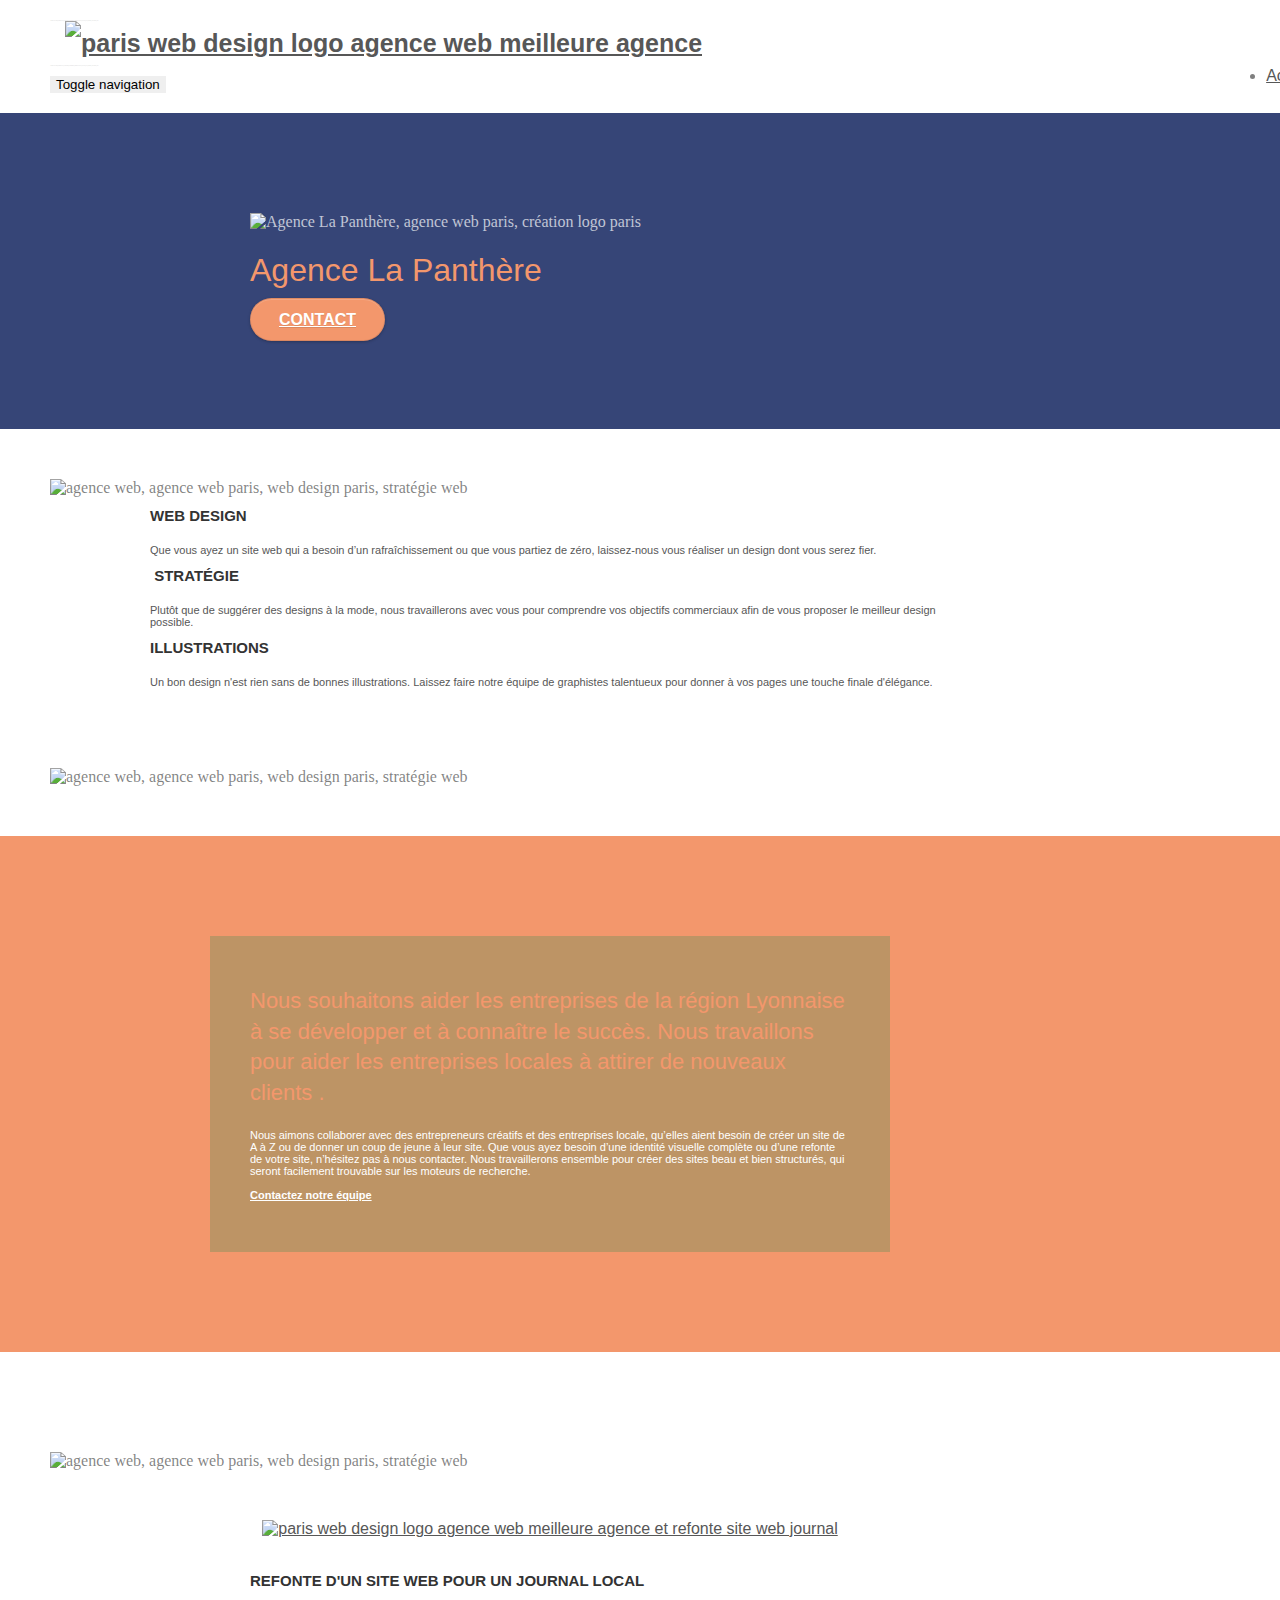
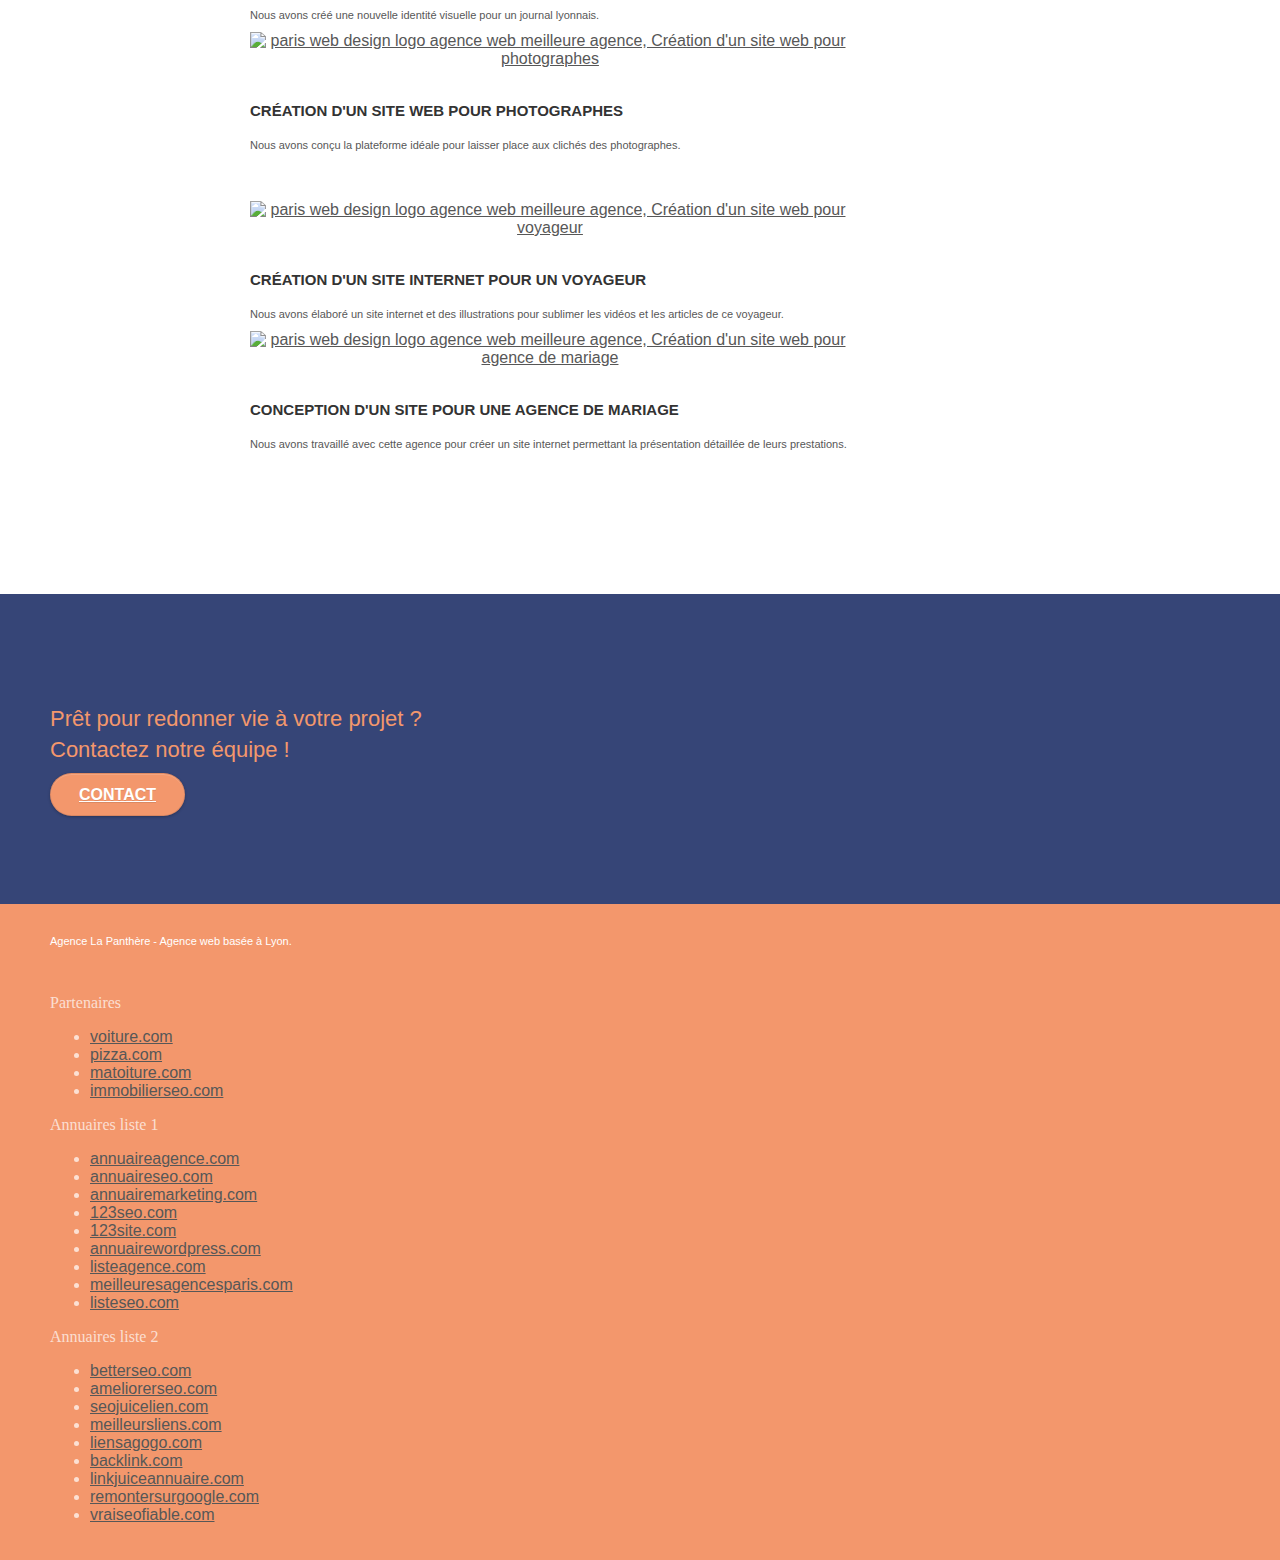
==== index.html @ 00908498 "Ajout fichier html et css" ====
<!doctype html>
<html lang="Default">
<head>
    <meta charset="utf-8">
    <meta name="keywords" content="seo, google, site web, site internet, agence design paris, agence design, agence design,agence design,agence design,agence design,agence design,agence design,agence design,agence design">
    <meta name="description" content="">
    <meta name="viewport" content="width=device-width, initial-scale=1.0, viewport-fit=cover">
    <link rel="shortcut icon" type="image/png" href="favicon.jpg">
    
	<link rel="stylesheet" type="text/css" href="./css/bootstrap.css">
	<link rel="stylesheet" type="text/css" href="style.css">
	<link rel="stylesheet" type="text/css" href="./css/font-awesome.css">
	<link rel="stylesheet" type="text/css" href="./css/et-line.css">
	
    
	<script src="./js/jquery-2.1.0.js"></script>
	<script src="./js/bootstrap.js"></script>
	<script src="./js/blocs.js"></script>
	<script src="./js/jquery.touchSwipe.js" defer></script>
	<script src="./js/gmaps.js"></script>

    <title>.</title>

    
<!-- Analytics -->
 
<!-- Analytics END -->
    
</head>
<body>
<!-- Principal conteneur -->
<div class="page-container">
    
<!-- bloc-0 -->
<div class="bloc bgc-white l-bloc " id="bloc-0">
	<div class="container bloc-sm">

		<nav class="navbar row">
			<div class="navbar-header">
				<div class="keywords" style="color:#cccccc;font-size:1px;">Agence web à paris, stratégie web, web design, illustrations, design de site web, site web, web, internet, site internet, site</div>
				<a class="navbar-brand" href="index.html"><img src="img/agence-la-panthere-monochrome.svg" alt="paris web design logo agence web meilleure agence" height="40" /></a>
				<div class="keywords" style="color:#cccccc;font-size:1px;">Agence web à paris, stratégie web, web design, illustrations, design de site web, site web, web, internet, site internet, site</div>
				<button id="nav-toggle" type="button" class="ui-navbar-toggle navbar-toggle" data-toggle="collapse" data-target=".navbar-1">
					<span class="sr-only">Toggle navigation</span><span class="icon-bar"></span><span class="icon-bar"></span><span class="icon-bar"></span>
				</button>
			</div>
			<div class="collapse navbar-collapse navbar-1 special-dropdown-nav">
				<ul class="site-navigation nav navbar-nav">
					<li>
						<a href="index.html">Accueil</a>
					</li>
					<li>
					</li>
					<li>
						<a href="page2.html">page2 &gt;</a>
					</li>
				</ul>
			</div>
		</nav>
	</div>
</div>
<!-- bloc-0 END -->

<!-- bloc-1-presentation -->
<div class="bloc bgc-dark-slate-blue bg-banniere d-bloc bg-t-edge bloc-bg-texture texture-paper b-parallax" id="bloc-1-hero">
	<div class="container bloc-lg">
		<div class="row tight-width-whitespace">
			<div class="col-sm-12">
				<img src="img/logo.png" class="center-block image-resize-mode" width="100" alt="Agence La Panthère, agence web paris, création logo paris" />
				<h1 class="text-center hero-bloc-text tc-white ">
					Agence La Panthère
				</h1>
				<div class="text-center">
					<a href="page2.html" class="btn btn-lg btn-clean btn-rd cta-hero btn-atomic-tangerine" id="cta-hero">Contact</a>
				</div>
			</div>
		</div>
	</div>
</div>
<!-- bloc-1-presentation END -->

<!-- bloc-2-services -->
<div class="bloc bgc-white l-bloc" id="bloc-2-services">
	<div class="container bloc-md">
		<div class="row">
			<div class="col-sm-12 text-center">
				<img alt="agence web, agence web paris, web design paris, stratégie web" src="img/title.png" />
			</div>
		</div>
		<div class="row voffset-lg med-width-whitespace">
			<div class="col-sm-4">
				<div class="text-center">
					<span class="et-icon-browser sm-shadow icon-dark-slate-blue icons icon-lg"></span>
				</div>
				<h3 class="mg-md text-center">
					Web design
				</h3>
				<p class="text-center ">
					Que vous ayez un site web qui a besoin d&rsquo;un rafraîchissement ou que vous partiez de zéro, laissez-nous vous réaliser un design dont vous serez fier.
				</p>
			</div>
			<div class="col-sm-4">
				<div class="text-center">
					<span class="et-icon-presentation sm-shadow icon-dark-slate-blue icons icon-lg"></span>
				</div>
				<h3 class="mg-md text-center">
					&nbsp;Stratégie
				</h3>
				<p class="text-center ">
					Plutôt que de suggérer des designs à la mode, nous travaillerons avec vous pour comprendre vos objectifs commerciaux afin de vous proposer le meilleur design possible.<br>
				</p>
			</div>
			<div class="col-sm-4">
				<div class="text-center">
					<span class="et-icon-edit sm-shadow icon-dark-slate-blue icons icon-lg"></span>
				</div>
				<h3 class="mg-md text-center">
					Illustrations
				</h3>
				<p class="text-center ">
					Un bon design n'est rien sans de bonnes illustrations. Laissez faire notre équipe de graphistes talentueux pour donner à vos pages une touche finale d'élégance.
				</p>
			</div>
		</div>
		<div class="row voffset-lg voffset">
			<div class="col-xs-12 col-md-8 col-md-offset-2 text-center">
				<img alt="agence web, agence web paris, web design paris, stratégie web" src="img/citation.png" />

			</div>
		</div>
	</div>
</div>
<!-- bloc-2-services END -->

<!-- bloc-3-what-i-do -->
<div class="bloc tc-white bgc-atomic-tangerine bg-presentation d-bloc bloc-bg-texture texture-paper b-parallax" id="bloc-3-what-i-do">
	<div class="container bloc-lg">
		<div class="row tight-width-whitespace black-background">
			<div class="col-sm-12">
				<h2 class="mg-md text-center tc-white">
					Nous souhaitons aider les entreprises de la région Lyonnaise à se développer et à connaître le succès. Nous travaillons pour aider les entreprises locales à attirer de nouveaux clients .<br>
				</h2>
				<p class="text-center white">
					Nous aimons collaborer avec des entrepreneurs créatifs et des entreprises locale, qu’elles aient besoin de créer un site de A à Z ou de donner un coup de jeune à leur site. Que vous ayez besoin d’une identité visuelle complète ou d’une refonte de votre site, n’hésitez pas à nous contacter. Nous travaillerons ensemble pour créer des sites beau et bien structurés, qui seront facilement trouvable sur les moteurs de recherche. <br><br><a class="ltc-white bold-link" href="page2.html">Contactez notre équipe</a><br>
				</p>
			</div>
		</div>
	</div>
</div>
<!-- bloc-3-what-i-do END -->

<!-- bloc-4-portfolio -->
<div class="bloc bgc-white bg-lines-h2-bg bg-repeat l-bloc" id="bloc-4-portfolio">
	<div class="container bloc-lg">
		<div class="row">
			<div class="col-sm-12 text-center">
				<img alt="agence web, agence web paris, web design paris, stratégie web" src="img/title2.png" />
			</div>
		</div>
		<div class="row tight-width-whitespace portfolio-row">
			<div class="col-sm-6">
				<a href="#" data-lightbox="img/1.jpg" data-gallery-id="gallery-1" data-caption="Refonte d'un site web pour un journal local" data-frame="snapshot-lb"><img src="img/1.jpg" alt="paris web design logo agence web meilleure agence et refonte site web journal" class="img-responsive portfolio-thumb" /></a>
				<h3 class="mg-md text-center">
					Refonte d'un site web pour un journal local
				</h3>
				<p class="text-center">
					Nous avons créé une nouvelle identité visuelle pour un journal lyonnais.
				</p>
			</div>
			<div class="col-sm-6">
				<a href="#" data-lightbox="img/2.jpg" data-gallery-id="gallery-1" data-caption="Création d'un site web pour photographes" data-frame="snapshot-lb"><img src="img/2.jpg" class="img-responsive portfolio-thumb" alt="paris web design logo agence web meilleure agence, Création d'un site web pour photographes" /></a>
				<h3 class="mg-md text-center">
					Création d'un site web pour photographes
				</h3>
				<p class="text-center">
					Nous avons conçu la plateforme idéale pour laisser place aux clichés des photographes.
				</p>
			</div>
		</div>
		<div class="row tight-width-whitespace portfolio-row">
			<div class="col-sm-6">
				<a href="#" data-lightbox="img/3.bmp" data-gallery-id="gallery-1" data-caption="Création d'un site internet pour un voyageur" data-frame="snapshot-lb"><img src="img/3.bmp" class="img-responsive portfolio-thumb" alt="paris web design logo agence web meilleure agence, Création d'un site web pour voyageur"/></a>
				<h3 class="mg-md text-center">
					Création d'un site internet pour un voyageur
				</h3>
				<p class="text-center">
					Nous avons élaboré un site internet et des illustrations pour sublimer les vidéos et les articles de ce voyageur.
				</p>
			</div>
			<div class="col-sm-6">
				<a href="#" data-lightbox="img/4.bmp" data-gallery-id="gallery-1" data-caption="Conception d'un site pour une agence de mariage" data-frame="snapshot-lb"><img src="img/4.bmp" class="img-responsive portfolio-thumb" alt="paris web design logo agence web meilleure agence, Création d'un site web pour agence de mariage" /></a>
				<h3 class="mg-md text-center">
					Conception d'un site pour une agence de mariage
				</h3>
				<p class="text-center">
					Nous avons travaillé avec cette agence pour créer un site internet permettant la présentation détaillée de leurs prestations.
				</p>
			</div>
		</div>
	</div>
</div>
<!-- bloc-4-portfolio END -->

<!-- bloc-5-cta -->
<div class="bloc bgc-dark-slate-blue bg-banniere d-bloc bloc-bg-texture texture-paper" id="bloc-5-cta">
	<div class="container bloc-lg">
		<div class="row">
			<h2 class="mg-md text-center tc-white">
				Prêt pour redonner vie à votre projet ?<br>Contactez notre équipe !
			</h2>
			<div class="col-sm-12 text-center">
				<a href="page2.html" class="btn btn-atomic-tangerine btn-clean btn-rd btn-lg cta-hero">Contact</a>
			</div>
		</div>
	</div>
</div>
<!-- bloc-5-cta END -->

<!-- Footer - bloc-8 -->
<div class="bloc bgc-atomic-tangerine d-bloc" id="bloc-8">
	<div class="container bloc-sm">
		<div class="row">
			<div class="col-sm-12">
				<p class="text-center white">
					Agence La Panthère - Agence web basée à Lyon.<br>
				</p>
				<div class="row row-no-gutters social">
					<div class="col-sm-3">
						<div class="text-center">
							<a class="social" href="index.html"><span class="fa fa-twitter icon-md"></span></a>
						</div>
					</div>
					<div class="col-sm-3">
						<div class="text-center">
							<a class="social" href="index.html"><span class="fa fa-facebook icon-md"></span></a>
						</div>
					</div>
					<div class="col-sm-3">
						<div class="text-center">
							<a class="social" href="index.html"><span class="fa fa-dribbble icon-md"></span></a>
						</div>
					</div>
					<div class="col-sm-3">
						<div class="text-center">
							<a class="social" href="index.html"><span class="fa fa-instagram icon-md"></span></a>
						</div>
					</div>
					<div class="keywords" style="color:#F3976C;">Agence web à paris, stratégie web, web design, illustrations, design de site web, site web, web, internet, site internet, site</div>
				</div>
				<div class="row">
					<div class="col-sm-4">
						Partenaires
							<ul>
								<li><a href="voiture.com">voiture.com</a></li>
								<li><a href="pizza.com">pizza.com</a></li>
								<li><a href="matoiture.com">matoiture.com</a></li>
								<li><a href="immobilierseo.com">immobilierseo.com</a></li>
							</ul>		
					</div>
					<div class="col-sm-4">
						Annuaires liste 1
						<ul>
							<li><a href="annuaireagence.com">annuaireagence.com</a></li>
							<li><a href="annuaireseo.com">annuaireseo.com</a></li>
							<li><a href="annuairemarketing.com">annuairemarketing.com</a></li>
							<li><a href="123seoture.com">123seo.com</a></li>
							<li><a href="123site.com">123site.com</a></li>
							<li><a href="annuairewordpress.com">annuairewordpress.com</a></li>
							<li><a href="listeagence.com">listeagence.com</a></li>
							<li><a href="meilleuresagencesparis.com">meilleuresagencesparis.com</a></li>
							<li><a href="listeseo.com">listeseo.com</a></li>
						</ul>
					</div>
					<div class="col-sm-4">
						Annuaires liste 2
						<ul>
							<li><a href="betterseo.com">betterseo.com</a></li>
							<li><a href="ameliorerseo.com">ameliorerseo.com</a></li>
							<li><a href="seojuicelien.com">seojuicelien.com</a></li>
							<li><a href="meilleursliens.com">meilleursliens.com</a></li>
							<li><a href="liensagogo.com">liensagogo.com</a></li>
							<li><a href="backlink.com">backlink.com</a></li>
							<li><a href="linkjuiceannuaire.com">linkjuiceannuaire.com</a></li>
							<li><a href="remontersurgoogle.com">remontersurgoogle.com</a></li>
							<li><a href="vraiseofiable.com">vraiseofiable.com</a></li>
						</ul>
					</div>
				</div>
			</div>
		</div>
	</div>
</div>
<!-- Footer - bloc-8 END -->

</div>
<!-- Principal conteneur END -->
    

</body>
</html>
---- style.css ----
body {
    margin: 0;
    padding: 0;
    background: #FFF;
    overflow-x: hidden;
    -webkit-font-smoothing: antialiased;
    -moz-osx-font-smoothing: grayscale;
}

a,
button {
    transition: all .3s ease-in-out;
    outline: none!important;
}

a:hover {
    text-decoration: none;
    cursor: pointer;
}

#page-loading-blocs-notifaction {
    position: fixed;
    top: 0;
    bottom: 0;
    width: 100%;
    z-index: 100000;
    background: #FFFFFF url("img/pageload-spinner.gif") no-repeat center center;
}

.bloc {
    width: 100%;
    clear: both;
    background: 50% 50% no-repeat;
    padding: 0 50px;
    -webkit-background-size: cover;
    -moz-background-size: cover;
    -o-background-size: cover;
    background-size: cover;
    position: relative;
}

.bloc .container {
    padding-left: 0;
    padding-right: 0;
}

.bloc-lg {
    padding: 100px 50px;
}

.bloc-md {
    padding: 50px;
}

.bloc-sm {
    padding: 20px 50px;
}

.bg-center,
.bg-l-edge,
.bg-r-edge,
.bg-t-edge,
.bg-b-edge,
.bg-tl-edge,
.bg-bl-edge,
.bg-tr-edge,
.bg-br-edge,
.bg-repeat {
    -webkit-background-size: auto!important;
    -moz-background-size: auto!important;
    -o-background-size: auto!important;
    background-size: auto!important;
}

.bg-repeat {
    background: repeat;
}

.bg-t-edge {
    background: top no-repeat;
}

.bloc-bg-texture::before {
    content: "";
    background-size: 2px 2px;
    position: absolute;
    top: 0;
    bottom: 0;
    left: 0;
    right: 0;
}

.texture-paper::before {
    background: url("img/texture-paper.png");
    background-size: 280px 280px;
}

.b-parallax {
    background-attachment: fixed;
}

.d-bloc {
    color: rgba(255, 255, 255, .7);
}

.d-bloc button:hover {
    color: rgba(255, 255, 255, .9);
}

.d-bloc .icon-round,
.d-bloc .icon-square,
.d-bloc .icon-rounded,
.d-bloc .icon-semi-rounded-a,
.d-bloc .icon-semi-rounded-b {
    border-color: rgba(255, 255, 255, .9);
}

.d-bloc .divider-h span {
    border-color: rgba(255, 255, 255, .2);
}

.d-bloc .a-btn,
.d-bloc .navbar a,
.d-bloc .navbar-brand,
.d-bloc a .icon-sm,
.d-bloc a .icon-md,
.d-bloc a .icon-lg,
.d-bloc a .icon-xl,
.d-bloc h1 a,
.d-bloc h2 a,
.d-bloc h3 a,
.d-bloc h4 a,
.d-bloc h5 a,
.d-bloc h6 a,
.d-bloc p a {
    color: rgba(255, 255, 255, .6);
}

.d-bloc .a-btn:hover,
.d-bloc .navbar a:hover,
.d-bloc .navbar-brand:hover,
.d-bloc a:hover .icon-sm,
.d-bloc a:hover .icon-md,
.d-bloc a:hover .icon-lg,
.d-bloc a:hover .icon-xl,
.d-bloc h1 a:hover,
.d-bloc h2 a:hover,
.d-bloc h3 a:hover,
.d-bloc h4 a:hover,
.d-bloc h5 a:hover,
.d-bloc h6 a:hover,
.d-bloc p a:hover {
    color: rgba(255, 255, 255, 1);
}

.d-bloc .navbar-toggle .icon-bar {
    background: rgba(255, 255, 255, 1);
}

.d-bloc .btn-wire,
.d-bloc .btn-wire:hover {
    color: rgba(255, 255, 255, 1);
    border-color: rgba(255, 255, 255, 1);
}

.d-bloc .panel {
    color: rgba(0, 0, 0, .5);
}

.d-bloc .panel button:hover {
    color: rgba(0, 0, 0, .7);
}

.d-bloc .panel icon {
    border-color: rgba(0, 0, 0, .7);
}

.d-bloc .panel .divider-h span {
    border-color: rgba(0, 0, 0, .1);
}

.d-bloc .panel .a-btn {
    color: rgba(0, 0, 0, .6);
}

.d-bloc .panel .a-btn:hover {
    color: rgba(0, 0, 0, 1);
}

.d-bloc .panel .btn-wire,
.d-bloc .panel .btn-wire:hover {
    color: rgba(0, 0, 0, .7);
    border-color: rgba(0, 0, 0, .3);
}

.d-bloc .panel,
.l-bloc {
    color: rgba(0, 0, 0, .5);
}

.d-bloc .panel button:hover,
.l-bloc button:hover {
    color: rgba(0, 0, 0, .7);
}

.l-bloc .icon-round,
.l-bloc .icon-square,
.l-bloc .icon-rounded,
.l-bloc .icon-semi-rounded-a,
.l-bloc .icon-semi-rounded-b {
    border-color: rgba(0, 0, 0, .7);
}

.d-bloc .panel .divider-h span,
.l-bloc .divider-h span {
    border-color: rgba(0, 0, 0, .1);
}

.d-bloc .panel .a-btn,
.l-bloc .a-btn,
.l-bloc .navbar a,
.l-bloc .navbar-brand,
.l-bloc a .icon-sm,
.l-bloc a .icon-md,
.l-bloc a .icon-lg,
.l-bloc a .icon-xl,
.l-bloc h1 a,
.l-bloc h2 a,
.l-bloc h3 a,
.l-bloc h4 a,
.l-bloc h5 a,
.l-bloc h6 a,
.l-bloc p a {
    color: rgba(0, 0, 0, .6);
}

.d-bloc .panel .a-btn:hover,
.l-bloc .a-btn:hover,
.l-bloc .navbar a:hover,
.l-bloc .navbar-brand:hover,
.l-bloc a:hover .icon-sm,
.l-bloc a:hover .icon-md,
.l-bloc a:hover .icon-lg,
.l-bloc a:hover .icon-xl,
.l-bloc h1 a:hover,
.l-bloc h2 a:hover,
.l-bloc h3 a:hover,
.l-bloc h4 a:hover,
.l-bloc h5 a:hover,
.l-bloc h6 a:hover,
.l-bloc p a:hover {
    color: rgba(0, 0, 0, 1);
}

.l-bloc .navbar-toggle .icon-bar {
    color: rgba(0, 0, 0, .6);
}

.d-bloc .panel .btn-wire,
.d-bloc .panel .btn-wire:hover,
.l-bloc .btn-wire,
.l-bloc .btn-wire:hover {
    color: rgba(0, 0, 0, .7);
    border-color: rgba(0, 0, 0, .3);
}

.voffset {
    margin-top: 30px;
}

.voffset-lg {
    margin-top: 80px;
}

.row-no-gutters {
    margin-right: 0;
    margin-left: 0;
}

.row.row-no-gutters > [class^="col-"],
.row.row-no-gutters > [class*=" col-"] {
    padding-right: 0;
    padding-left: 0;
}

#bloc-1-hero h1 {
    font-size: 32px;
}

.navbar {
    margin-bottom: 0;
    z-index: 1;
}

.navbar-brand {
    height: auto;
    padding: 3px 15px;
    font-size: 25px;
    font-weight: normal;
    font-weight: 600;
    line-height: 44px;
}

.navbar-brand img {
    max-height: 200px;
    margin: 0 5px 0 0;
    display: inline;
}

.navbar-brand img[src$=svg] {
    min-width: 100px;
}

.nav-center .navbar-brand img {
    margin: 0;
}

.navbar .nav {
    padding-top: 2px;
    margin-right: -16px;
    float: right;
    z-index: 1;
}

.nav > li {
    float: left;
    margin-top: 4px;
    font-size: 16px;
}

.navbar-nav .open .dropdown-menu > li > a {
    text-align: inherit;
}

.nav > li a:hover,
.nav > li a:focus {
    background: transparent;
}

.navbar-toggle {
    margin: 10px 10px 0 0;
    border: 0px;
}

.navbar-toggle:hover {
    background: transparent!important;
}

.navbar-toggle .icon-bar {
    background-color: rgba(0, 0, 0, .5);
    width: 26px;
}

.nav-invert .navbar .nav {
    float: left;
}

.nav-invert .navbar-header,
.nav-invert .navbar-brand {
    float: right;
    position: relative;
    z-index: 2;
}

@media (min-width: 768px) {
    .site-navigation {
        position: absolute;
        top: 50%;
        right: 20px;
        transform: translate(0, -50%);
        -webkit-transform: translateY(-50%);
    }
    .nav > li .dropdown-menu a,
    .nav > li .dropdown-menu a:hover {
        color: #484848;
    }
    .nav-invert .site-navigation {
        left: 0;
        right: 0;
    }
    .nav-center {
        text-align: center;
    }
    .nav-center .navbar-header {
        width: 100%;
    }
    .nav-center .navbar-header,
    .nav-center .navbar-brand,
    .nav-center .nav > li {
        float: none;
        display: inline-block;
    }
    .nav-center .site-navigation {
        position: relative;
        width: 100%;
        right: 0;
        margin-right: 0px;
        margin-top: 20px;
    }
    .nav-center.mini-nav .navbar-toggle {
        float: none;
        margin: 10px auto 0;
    }
}

.nav > li > .dropdown a {
    background: none!important;
    display: block;
    padding: 14px 15px;
}

nav .caret {
    margin: 0 5px;
}

.dropdown-menu .dropdown-menu {
    top: -8px;
    left: 100%;
}

.dropdown-menu .dropmenu-flow-right {
    top: 100%;
    left: 0;
    margin-left: -1px;
    border-top-left-radius: 0;
    border-top-right-radius: 0;
}

.dropdown-menu .dropdown span {
    border: 4px solid black;
    border-top-color: transparent;
    border-right-color: transparent;
    border-bottom-color: transparent;
    margin: 6px -5px 0 0!important;
    float: right;
}

.mg-md {
    margin-top: 10px;
    margin-bottom: 20px;
}

.mg-lg {
    margin-top: 10px;
    margin-bottom: 40px;
}

.btn {
    margin: 0 5px 5px 0;
}

.btn.pull-right {
    margin: 0 0 5px 5px;
}

.btn-d,
.btn-d:hover,
.btn-d:focus {
    color: #FFF;
    background: rgba(0, 0, 0, .3);
}

button {
    outline: none!important;
}

.btn-rd {
    border-radius: 40px;
}

.btn-clean {
    border: 1px solid rgba(0, 0, 0, .08);
    border-bottom-color: rgba(0, 0, 0, .1);
    text-shadow: 0 1px 0 rgba(0, 0, 1, .1);
    box-shadow: 0 1px 3px rgba(0, 0, 1, .25), inset 0 1px 0 0 rgba(255, 255, 255, .15);
}

.icon-md {
    font-size: 30px!important;
}

.icon-lg {
    font-size: 60px!important;
}

.sm-shadow {
    text-shadow: 0 1px 2px rgba(0, 0, 0, .3);
}

.panel-sq,
.panel-sq .panel-heading,
.panel-sq .panel-footer {
    border-radius: 0;
}

.panel-rd {
    border-radius: 30px;
}

.panel-rd .panel-heading {
    border-radius: 29px 29px 0 0;
}

.panel-rd .panel-footer {
    border-radius: 0 0 29px 29px;
}

.form-control {
    border-color: rgba(0, 0, 0, .1);
    box-shadow: none;
}

.scrollToTop {
    width: 40px;
    height: 40px;
    position: fixed;
    bottom: 20px;
    right: 20px;
    opacity: 0;
    z-index: 500;
    transition: all .3s ease-in-out;
}

.scrollToTop span {
    margin-top: 6px;
}

.showScrollTop {
    font-size: 14px;
    opacity: 1;
}

a[data-lightbox] {
    position: relative;
    display: block;
    text-align: center;
}

a[data-lightbox]:hover::before {
    content: "+";
    font-family: "HelveticaNeue-Light", "Helvetica Neue Light", "Helvetica Neue", Helvetica, Arial;
    font-size: 32px;
    width: 50px;
    height: 50px;
    margin-left: -25px;
    border-radius: 50%;
    background: rgba(0, 0, 0, .6);
    color: #FFF;
    font-weight: 100;
    z-index: 1;
    position: absolute;
    top: 50%;
    transform: translateY(-50%);
    -webkit-transform: translateY(-50%);
}

a[data-lightbox]:hover img {
    opacity: 0.6;
    -webkit-animation-fill-mode: none;
    animation-fill-mode: none;
}

#lightbox-modal {
    display: flex;
    align-items: center;
}

#lightbox-modal .modal-dialog {
    width: 90%;
    max-width: 900px;
    margin: 0 auto 0;
}

#lightbox-modal .modal-dialog img {
    max-height: 90vh;
    margin: 0 auto;
}

.lightbox-caption {
    padding: 20px;
    color: #FFF;
    background: rgba(0, 0, 0, .5);
    position: absolute;
    left: 15px;
    right: 15px;
    bottom: 5px;
}

.close-lightbox {
    color: #FFF;
    font-size: 30px;
    position: absolute;
    top: 20px;
    right: 20px;
    z-index: 20;
    background: rgba(0, 0, 0, .5);
    border: none;
    line-height: 30px;
    padding: 0 9px 5px;
    opacity: 0.3;
}

.close-lightbox:hover,
.next-lightbox:hover,
.prev-lightbox:hover {
    opacity: 1.0;
    color: #FFF;
}

.next-lightbox,
.prev-lightbox {
    font-size: 20px;
    color: rgba(255, 255, 255, .9);
    background: rgba(0, 0, 0, .5);
    transition: all .2s ease-in-out;
    position: absolute;
    top: 45%;
    z-index: 1;
    opacity: 0.4;
}

.next-lightbox {
    padding: 6px 8px 1px 13px;
    right: 25px;
}

.prev-lightbox {
    padding: 6px 13px 1px 10px;
    left: 25px;
}

.snapshot-lb .modal-body {
    padding-bottom: 45px;
}

.snapshot-lb .lightbox-caption {
    padding: 0;
    color: rgba(0, 0, 0, .5);
    background: none;
}

h1,
h2,
h3,
h4,
h5,
h6,
p,
label,
.btn,
a {
    font-family: "helvetica";
    font-weight: 400;
    color: #575757!important;
}

.container {
    max-width: 1000px;
}

.hero-bloc-text {
    font-size: 38px;
}

.hero-bloc-text-sub {
    font-size: 36px;
}

.statement-bloc-text {
    line-height: 26px;
    font-style: italic;
    font-size: 20px;
    text-align: center;
    font-weight: lighter;
    max-width: 520px;
    margin: auto auto auto auto;
}

p {
    font-size: 11px;
}

.tight-width-whitespace {
    max-width: 600px;
    margin: auto auto auto auto;
}

.h1 {
    font-size: 20px;
    font-family: "Open Sans";
}

.cta-hero {
    margin-top: 22px;
    color: #FFFFFF!important;
    text-transform: uppercase;
    padding: 12px 28px 12px 28px;
    font-size: 16px;
    font-weight: 700;
}

.social {
    max-width: 400px;
    margin: auto auto auto auto;
}

h2 {
    font-size: 22px;
    line-height: 1.4em;
}

h3 {
    font-size: 15px;
    text-transform: uppercase;
    font-weight: 700;
    color: #333333!important;
}

.med-width-whitespace {
    max-width: 800px;
    margin: auto auto auto auto;
    box-shadow: 0px 0px 0px #000000;
}

h1 {
    color: #333333!important;
}

h4 {
    color: #333333!important;
}

.icons {
    margin-bottom: 14px;
    margin-top: 24px;
}

.white {
    color: #FFFFFF!important;
}

.portfolio-thumb {
    margin-bottom: 24px;
}

.portfolio-row {
    margin-bottom: 44px;
    margin-top: 50px;
}

.avatar {
    box-shadow: 0px 4px 9px rgba(0, 0, 0, 0.3);
}

.black-background {
    background-color: rgba(165, 147, 99, 0.7);
    padding: 40px 40px 40px 40px;
}

.bold-link {
    font-weight: 900;
    text-decoration: underline!important;
}

.bgc-white {
    background-color: #FFFFFF;
}

.bgc-dark-slate-blue {
    background-color: #364577;
}

.bgc-atomic-tangerine {
    background-color: #F3976C;
}

.tc-white {
    color: #F3976C!important;
}

.btn-atomic-tangerine {
    background: #F3976C;
    color: #FFFFFF!important;
}

.btn-atomic-tangerine:hover {
    background: #c27956!important;
    color: #FFFFFF!important;
}

.ltc-white {
    color: #FFFFFF!important;
}

.ltc-white:hover {
    color: #cccccc!important;
}

.ltc-atomic-tangerine {
    color: #F3976C!important;
}

.ltc-atomic-tangerine:hover {
    color: #c27956!important;
}

.icon-dark-slate-blue {
    color: #364577!important;
    border-color: #364577!important;
}

.bg-dots-bg {
    background-image: url("img/dots-bg.png");
}

.bg-lines-h2-bg {
    background-image: url("img/lines-h2-bg.png");
}

.bg-banniere {
    background-image: url("img/agence-la-panthere.jpg");
}

.bg-presentation {
    background-image: url("img/image-de-presentation.bmp");
}

@media (max-width: 1024px) {
    .bloc {
        padding-left: 20px;
        padding-right: 20px;
    }
    .bloc.full-width-bloc,
    .bloc-tile-2.full-width-bloc .container,
    .bloc-tile-3.full-width-bloc .container,
    .bloc-tile-4.full-width-bloc .container {
        padding-left: 0;
        padding-right: 0;
    }
}

@media (max-width: 992px) and (min-width: 768px) {
    .navbar .nav {
        max-width: 80%
    }
    .nav-center.navbar .nav {
        max-width: 100%
    }
}

@media only screen and (min-device-width: 768px) and (max-device-width: 1024px) and (orientation: landscape) {
    .b-parallax {
        background-attachment: scroll;
    }
}

@media only screen and (min-device-width: 1024px) and (max-device-width: 1366px) and (-webkit-min-device-pixel-ratio: 1.5) {
    .b-parallax {
        background-attachment: scroll;
    }
}

@media (max-width: 991px) {
    .container {
        width: 100%;
    }
    .b-parallax {
        background-attachment: scroll;
    }
    .page-container,
    #hero-bloc {
        overflow-x: hidden;
        position: relative;
    }
    .bloc {
        padding-left: constant(safe-area-inset-left);
        padding-right: constant(safe-area-inset-right);
    }
    .bloc-group,
    .bloc-group .bloc {
        display: block;
        width: 100%;
    }
    .bloc-fill-screen .fill-bloc-top-edge,
    .bloc-fill-screen .fill-bloc-bottom-edge {
        padding: 0 20px;
        padding-left: constant(safe-area-inset-left);
        padding-right: constant(safe-area-inset-right);
    }
}

@media (max-width: 767px) {
    .page-container {
        overflow-x: hidden;
        position: relative;
    }
    h1,
    h2,
    h3,
    h4,
    h5,
    h6,
    p,
    #disqus_thread {
        padding-left: 10px!important;
        padding-right: 10px!important;
    }
    .b-parallax {
        background-attachment: scroll;
    }
    .navbar .nav {
        padding-top: 0;
        border-top: 1px solid rgba(0, 0, 0, .2);
        float: none!important;
    }
    .navbar.row {
        margin-left: 0;
        margin-right: 0;
    }
    .site-navigation {
        position: inherit;
        transform: none;
        -webkit-transform: none;
        -ms-transform: none;
    }
    .nav > li {
        margin-top: 0;
        border-bottom: 1px solid rgba(0, 0, 0, .1);
        background: rgba(0, 0, 0, .05);
        text-align: left;
        padding-left: 15px;
        width: 100%;
    }
    .nav > li:hover {
        background: rgba(0, 0, 0, .08);
    }
    .dropdown .dropdown a .caret {
        float: none;
        margin: 5px 0 0 10px!important;
        border: 4px solid black;
        border-bottom-color: transparent;
        border-right-color: transparent;
        border-left-color: transparent;
    }
    #hero-bloc .navbar .nav {
        background: rgba(0, 0, 0, .8);
    }
    #hero-bloc .navbar .nav a {
        color: rgba(255, 255, 255, .6);
    }
    .hero {
        padding: 50px 0;
    }
    .hero-nav {
        left: -1px;
        right: -1px;
    }
    .navbar-collapse {
        padding: 0;
        overflow-x: hidden;
        -webkit-box-shadow: none;
        box-shadow: none;
    }
    .navbar-brand img {
        max-height: 40px;
        width: auto;
    }
    .nav-invert .navbar-header {
        float: none;
        width: 100%;
    }
    .nav-invert .navbar-toggle {
        float: left;
        margin-left: 10px;
    }
    .bloc {
        padding-left: 0;
        padding-right: 0;
    }
    .bloc-xxl,
    .bloc-xl,
    .bloc-lg {
        padding: 40px 0;
    }
    .bloc-sm,
    .bloc-md {
        padding-left: 0;
        padding-right: 0;
    }
    .bloc-tile-2 .container,
    .bloc-tile-3 .container,
    .bloc-tile-4 .container,
    .bloc-fill-screen .fill-bloc-top-edge,
    .bloc-fill-screen .fill-bloc-bottom-edge {
        padding-left: 0;
        padding-right: 0;
    }
    .a-block {
        padding: 0 10px;
    }
    .btn-dwn {
        display: none;
    }
    .voffset {
        margin-top: 5px;
    }
    .voffset-md {
        margin-top: 20px;
    }
    .voffset-lg {
        margin-top: 30px;
    }
    form {
        padding: 5px;
    }
    .close-lightbox {
        display: inline-block;
    }
    .blocsapp-device-iphone5 {
        background-size: 216px 425px;
        padding-top: 60px;
        width: 216px;
        height: 425px;
    }
    .blocsapp-device-iphone5 img {
        width: 180px;
        height: 320px;
    }
}

@media (max-width: 400px) {
    .bloc {
        padding-left: 0;
        padding-right: 0;
    }
}

@media (max-width: 767px) {
    .bloc-mob-center-text {
        text-align: center;
    }
}
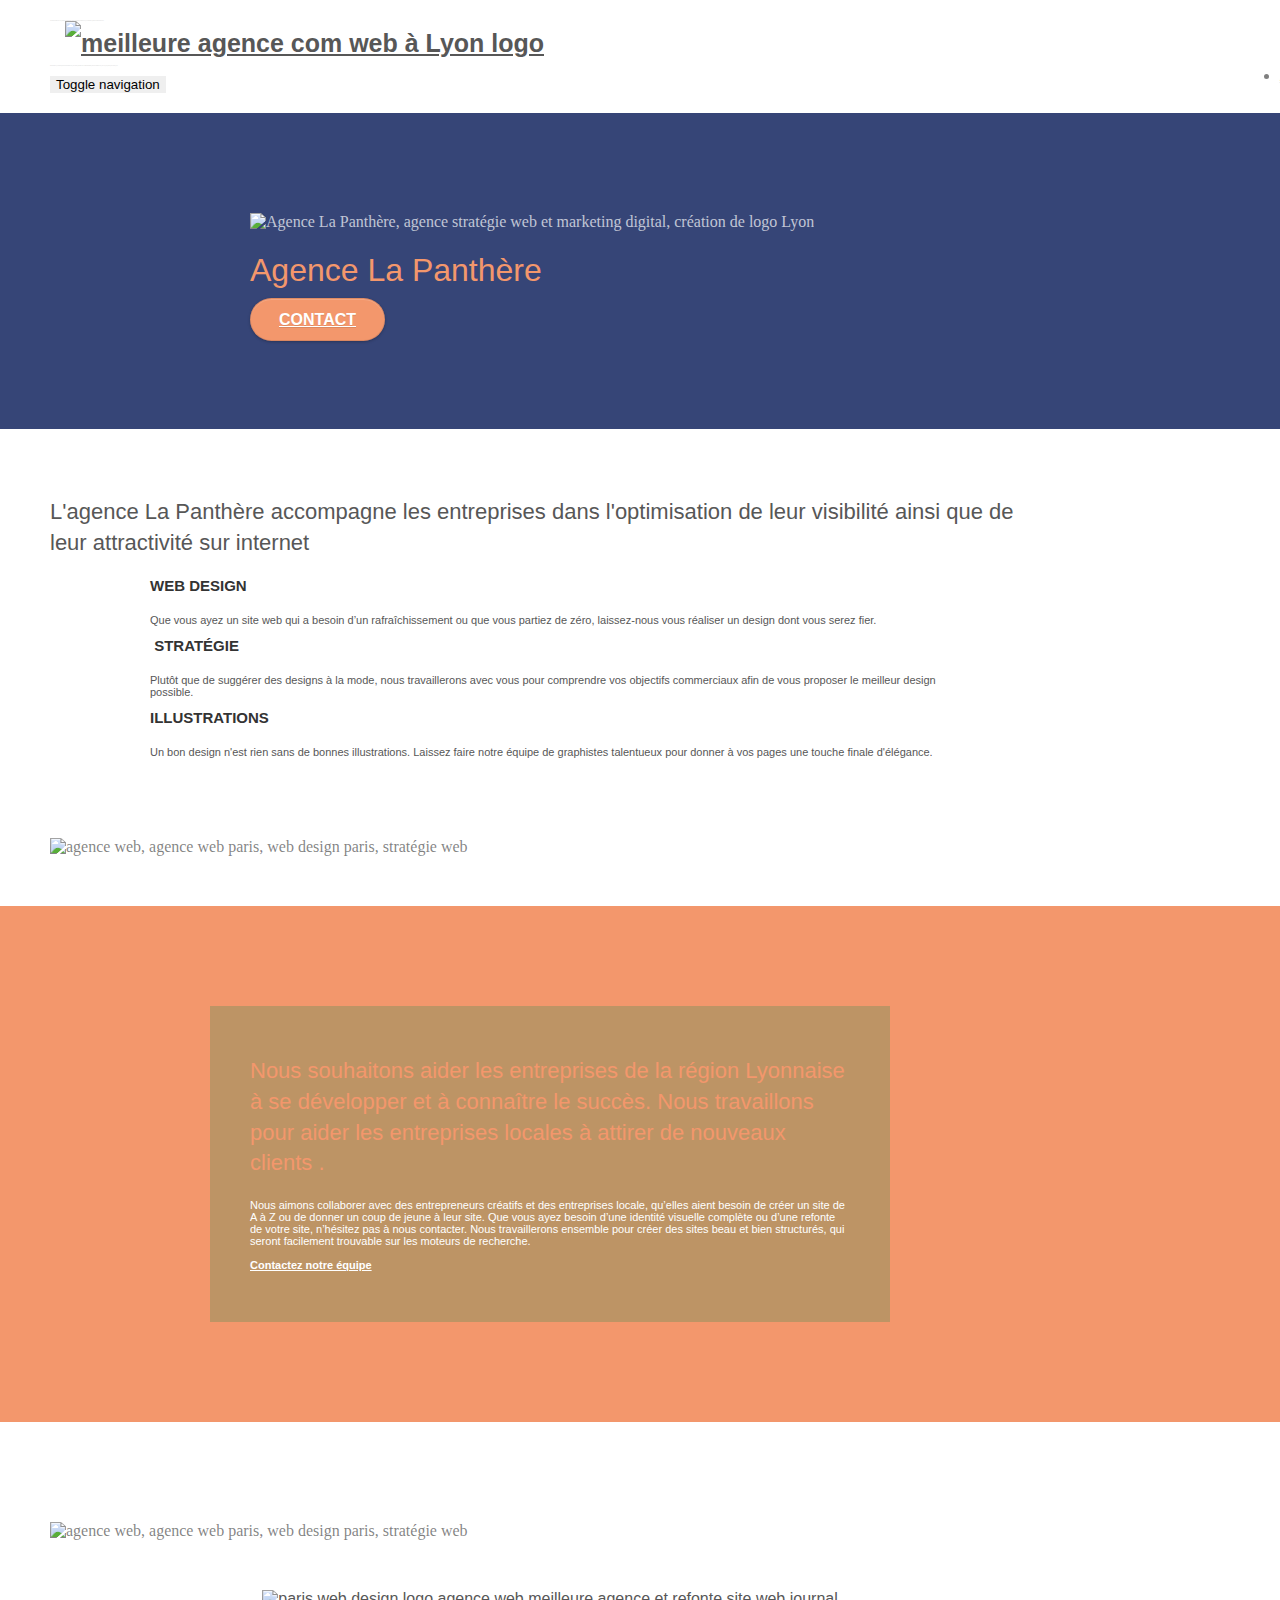
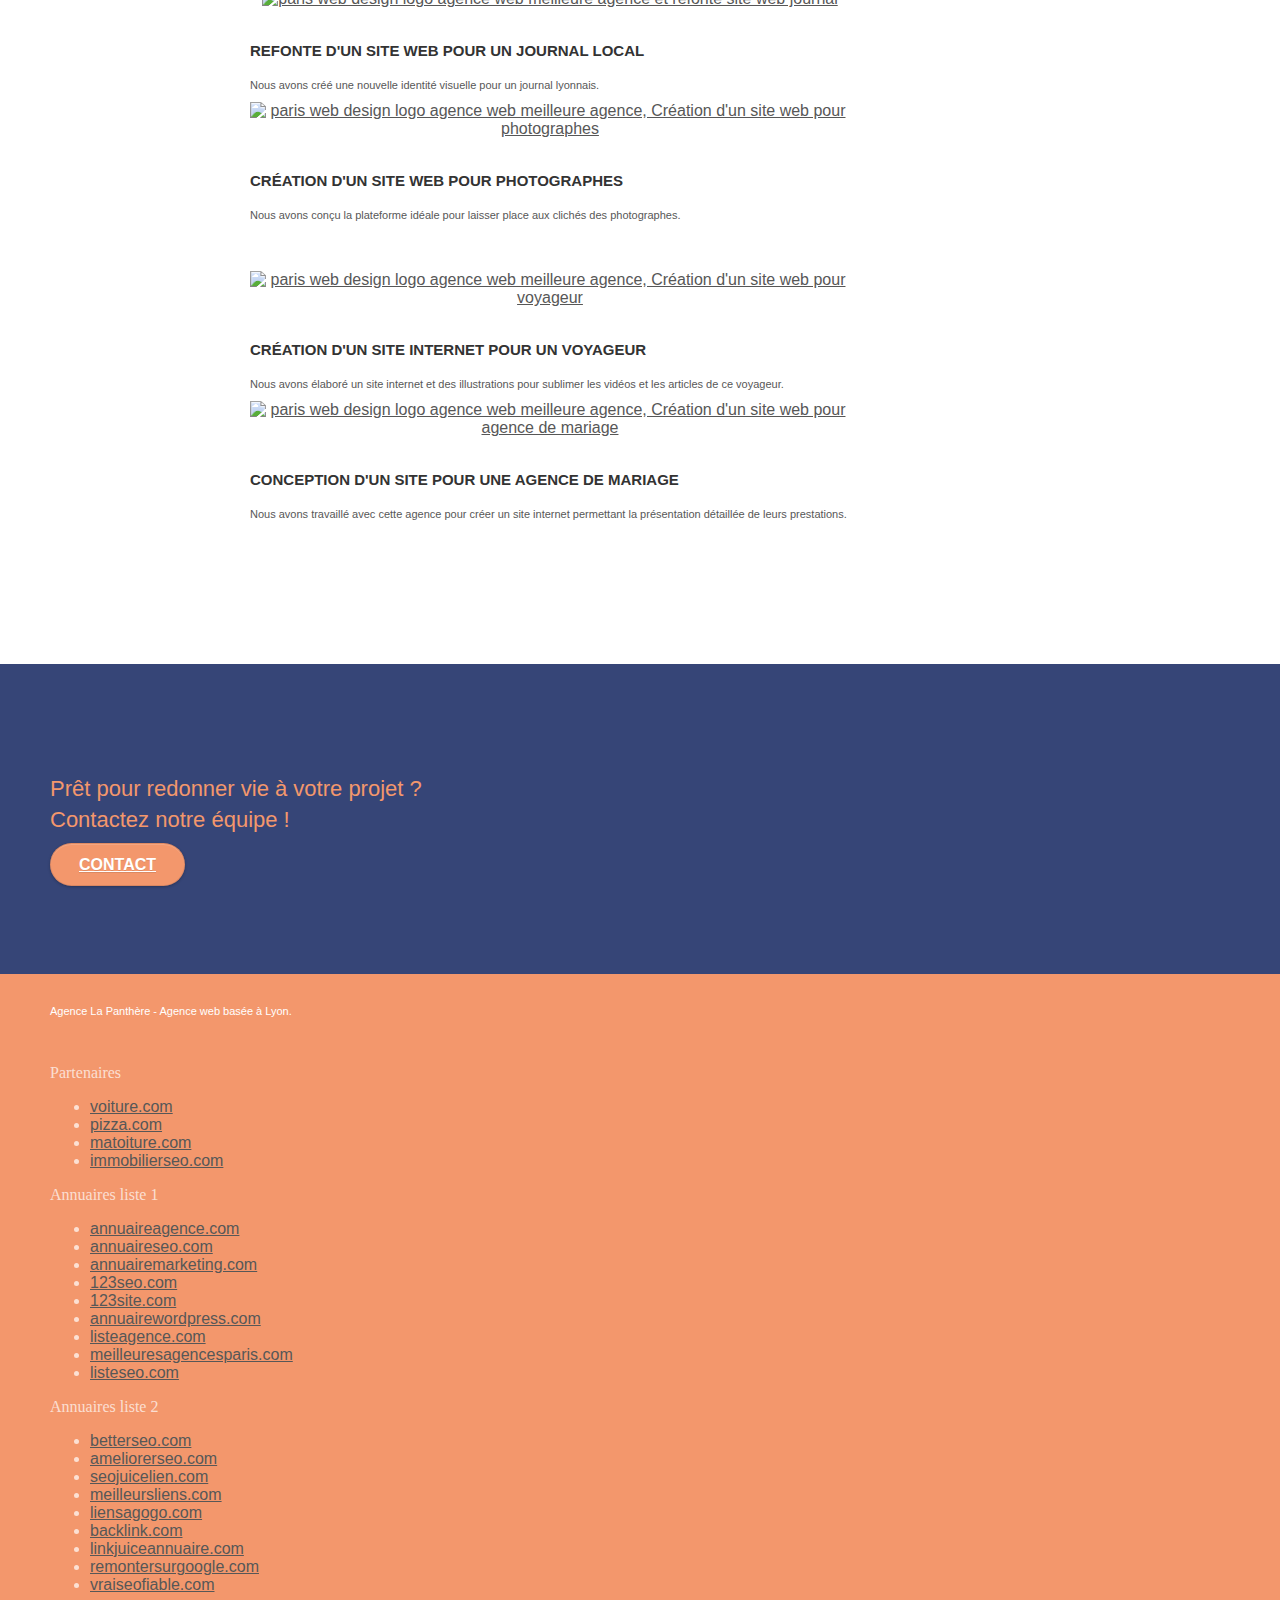
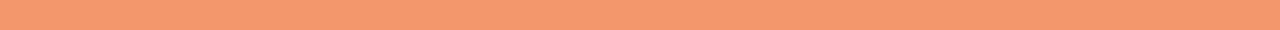
==== commit 39c67c3f: "Optimisation balise alt et structure html" ====
--- a/index.html
+++ b/index.html
@@ -1,300 +1,486 @@
-<!doctype html>
-<html lang="Default">
-<head>
-    <meta charset="utf-8">
-    <meta name="keywords" content="seo, google, site web, site internet, agence design paris, agence design, agence design,agence design,agence design,agence design,agence design,agence design,agence design,agence design">
-    <meta name="description" content="">
-    <meta name="viewport" content="width=device-width, initial-scale=1.0, viewport-fit=cover">
-    <link rel="shortcut icon" type="image/png" href="favicon.jpg">
-    
-	<link rel="stylesheet" type="text/css" href="./css/bootstrap.css">
-	<link rel="stylesheet" type="text/css" href="style.css">
-	<link rel="stylesheet" type="text/css" href="./css/font-awesome.css">
-	<link rel="stylesheet" type="text/css" href="./css/et-line.css">
-	
-    
-	<script src="./js/jquery-2.1.0.js"></script>
-	<script src="./js/bootstrap.js"></script>
-	<script src="./js/blocs.js"></script>
-	<script src="./js/jquery.touchSwipe.js" defer></script>
-	<script src="./js/gmaps.js"></script>
+<!DOCTYPE html>
+<html lang="fr">
+  <head>
+    <meta charset="utf-8" />
+    <meta
+      name="keywords"
+      content="agence création site internet Lyon, agence de création site web Lyon, design de site web, entreprise de création de site web, création sites web, création site internet"
+    />
+    <meta
+      name="description"
+      content="Agence de création de site web à Lyon qui accompagne les entreprises à optimiser leur attractivité et leur visibilité sur internet"
+    />
+    <meta
+      name="viewport"
+      content="width=device-width, initial-scale=1.0, viewport-fit=cover"
+    />
+    <code><meta name="robots" content="index, follow" /></code>
+
+    <!-- Google Tag Manager -->
+    <script>
+      (function (w, d, s, l, i) {
+        w[l] = w[l] || [];
+        w[l].push({ "gtm.start": new Date().getTime(), event: "gtm.js" });
+        var f = d.getElementsByTagName(s)[0],
+          j = d.createElement(s),
+          dl = l != "dataLayer" ? "&l=" + l : "";
+        j.async = true;
+        j.src = "https://www.googletagmanager.com/gtm.js?id=" + i + dl;
+        f.parentNode.insertBefore(j, f);
+      })(window, document, "script", "dataLayer", "GTM-TQWNQ77");
+    </script>
+    <!-- End Google Tag Manager -->
+
+    <link rel="shortcut icon" type="image/png" href="favicon.jpg" />
+
+    <link rel="stylesheet" type="text/css" href="./css/bootstrap.css" />
+    <link rel="stylesheet" type="text/css" href="style.css" />
+    <link rel="stylesheet" type="text/css" href="./css/font-awesome.css" />
+    <link rel="stylesheet" type="text/css" href="./css/et-line.css" />
+    <link rel="canonical" href="https://lapanthere-op.online/index.html" />
+
+    <script src="./js/jquery-2.1.0.js"></script>
+    <script src="./js/bootstrap.js"></script>
+    <script src="./js/blocs.js"></script>
+    <script src="./js/jquery.touchSwipe.js" defer></script>
+    <script src="./js/gmaps.js"></script>
 
     <title>.</title>
 
-    
-<!-- Analytics -->
- 
-<!-- Analytics END -->
-    
-</head>
-<body>
-<!-- Principal conteneur -->
-<div class="page-container">
-    
-<!-- bloc-0 -->
-<div class="bloc bgc-white l-bloc " id="bloc-0">
-	<div class="container bloc-sm">
-
-		<nav class="navbar row">
-			<div class="navbar-header">
-				<div class="keywords" style="color:#cccccc;font-size:1px;">Agence web à paris, stratégie web, web design, illustrations, design de site web, site web, web, internet, site internet, site</div>
-				<a class="navbar-brand" href="index.html"><img src="img/agence-la-panthere-monochrome.svg" alt="paris web design logo agence web meilleure agence" height="40" /></a>
-				<div class="keywords" style="color:#cccccc;font-size:1px;">Agence web à paris, stratégie web, web design, illustrations, design de site web, site web, web, internet, site internet, site</div>
-				<button id="nav-toggle" type="button" class="ui-navbar-toggle navbar-toggle" data-toggle="collapse" data-target=".navbar-1">
-					<span class="sr-only">Toggle navigation</span><span class="icon-bar"></span><span class="icon-bar"></span><span class="icon-bar"></span>
-				</button>
-			</div>
-			<div class="collapse navbar-collapse navbar-1 special-dropdown-nav">
-				<ul class="site-navigation nav navbar-nav">
-					<li>
-						<a href="index.html">Accueil</a>
-					</li>
-					<li>
-					</li>
-					<li>
-						<a href="page2.html">page2 &gt;</a>
-					</li>
-				</ul>
-			</div>
-		</nav>
-	</div>
-</div>
-<!-- bloc-0 END -->
-
-<!-- bloc-1-presentation -->
-<div class="bloc bgc-dark-slate-blue bg-banniere d-bloc bg-t-edge bloc-bg-texture texture-paper b-parallax" id="bloc-1-hero">
-	<div class="container bloc-lg">
-		<div class="row tight-width-whitespace">
-			<div class="col-sm-12">
-				<img src="img/logo.png" class="center-block image-resize-mode" width="100" alt="Agence La Panthère, agence web paris, création logo paris" />
-				<h1 class="text-center hero-bloc-text tc-white ">
-					Agence La Panthère
-				</h1>
-				<div class="text-center">
-					<a href="page2.html" class="btn btn-lg btn-clean btn-rd cta-hero btn-atomic-tangerine" id="cta-hero">Contact</a>
-				</div>
-			</div>
-		</div>
-	</div>
-</div>
-<!-- bloc-1-presentation END -->
-
-<!-- bloc-2-services -->
-<div class="bloc bgc-white l-bloc" id="bloc-2-services">
-	<div class="container bloc-md">
-		<div class="row">
-			<div class="col-sm-12 text-center">
-				<img alt="agence web, agence web paris, web design paris, stratégie web" src="img/title.png" />
-			</div>
-		</div>
-		<div class="row voffset-lg med-width-whitespace">
-			<div class="col-sm-4">
-				<div class="text-center">
-					<span class="et-icon-browser sm-shadow icon-dark-slate-blue icons icon-lg"></span>
-				</div>
-				<h3 class="mg-md text-center">
-					Web design
-				</h3>
-				<p class="text-center ">
-					Que vous ayez un site web qui a besoin d&rsquo;un rafraîchissement ou que vous partiez de zéro, laissez-nous vous réaliser un design dont vous serez fier.
-				</p>
-			</div>
-			<div class="col-sm-4">
-				<div class="text-center">
-					<span class="et-icon-presentation sm-shadow icon-dark-slate-blue icons icon-lg"></span>
-				</div>
-				<h3 class="mg-md text-center">
-					&nbsp;Stratégie
-				</h3>
-				<p class="text-center ">
-					Plutôt que de suggérer des designs à la mode, nous travaillerons avec vous pour comprendre vos objectifs commerciaux afin de vous proposer le meilleur design possible.<br>
-				</p>
-			</div>
-			<div class="col-sm-4">
-				<div class="text-center">
-					<span class="et-icon-edit sm-shadow icon-dark-slate-blue icons icon-lg"></span>
-				</div>
-				<h3 class="mg-md text-center">
-					Illustrations
-				</h3>
-				<p class="text-center ">
-					Un bon design n'est rien sans de bonnes illustrations. Laissez faire notre équipe de graphistes talentueux pour donner à vos pages une touche finale d'élégance.
-				</p>
-			</div>
-		</div>
-		<div class="row voffset-lg voffset">
-			<div class="col-xs-12 col-md-8 col-md-offset-2 text-center">
-				<img alt="agence web, agence web paris, web design paris, stratégie web" src="img/citation.png" />
-
-			</div>
-		</div>
-	</div>
-</div>
-<!-- bloc-2-services END -->
-
-<!-- bloc-3-what-i-do -->
-<div class="bloc tc-white bgc-atomic-tangerine bg-presentation d-bloc bloc-bg-texture texture-paper b-parallax" id="bloc-3-what-i-do">
-	<div class="container bloc-lg">
-		<div class="row tight-width-whitespace black-background">
-			<div class="col-sm-12">
-				<h2 class="mg-md text-center tc-white">
-					Nous souhaitons aider les entreprises de la région Lyonnaise à se développer et à connaître le succès. Nous travaillons pour aider les entreprises locales à attirer de nouveaux clients .<br>
-				</h2>
-				<p class="text-center white">
-					Nous aimons collaborer avec des entrepreneurs créatifs et des entreprises locale, qu’elles aient besoin de créer un site de A à Z ou de donner un coup de jeune à leur site. Que vous ayez besoin d’une identité visuelle complète ou d’une refonte de votre site, n’hésitez pas à nous contacter. Nous travaillerons ensemble pour créer des sites beau et bien structurés, qui seront facilement trouvable sur les moteurs de recherche. <br><br><a class="ltc-white bold-link" href="page2.html">Contactez notre équipe</a><br>
-				</p>
-			</div>
-		</div>
-	</div>
-</div>
-<!-- bloc-3-what-i-do END -->
-
-<!-- bloc-4-portfolio -->
-<div class="bloc bgc-white bg-lines-h2-bg bg-repeat l-bloc" id="bloc-4-portfolio">
-	<div class="container bloc-lg">
-		<div class="row">
-			<div class="col-sm-12 text-center">
-				<img alt="agence web, agence web paris, web design paris, stratégie web" src="img/title2.png" />
-			</div>
-		</div>
-		<div class="row tight-width-whitespace portfolio-row">
-			<div class="col-sm-6">
-				<a href="#" data-lightbox="img/1.jpg" data-gallery-id="gallery-1" data-caption="Refonte d'un site web pour un journal local" data-frame="snapshot-lb"><img src="img/1.jpg" alt="paris web design logo agence web meilleure agence et refonte site web journal" class="img-responsive portfolio-thumb" /></a>
-				<h3 class="mg-md text-center">
-					Refonte d'un site web pour un journal local
-				</h3>
-				<p class="text-center">
-					Nous avons créé une nouvelle identité visuelle pour un journal lyonnais.
-				</p>
-			</div>
-			<div class="col-sm-6">
-				<a href="#" data-lightbox="img/2.jpg" data-gallery-id="gallery-1" data-caption="Création d'un site web pour photographes" data-frame="snapshot-lb"><img src="img/2.jpg" class="img-responsive portfolio-thumb" alt="paris web design logo agence web meilleure agence, Création d'un site web pour photographes" /></a>
-				<h3 class="mg-md text-center">
-					Création d'un site web pour photographes
-				</h3>
-				<p class="text-center">
-					Nous avons conçu la plateforme idéale pour laisser place aux clichés des photographes.
-				</p>
-			</div>
-		</div>
-		<div class="row tight-width-whitespace portfolio-row">
-			<div class="col-sm-6">
-				<a href="#" data-lightbox="img/3.bmp" data-gallery-id="gallery-1" data-caption="Création d'un site internet pour un voyageur" data-frame="snapshot-lb"><img src="img/3.bmp" class="img-responsive portfolio-thumb" alt="paris web design logo agence web meilleure agence, Création d'un site web pour voyageur"/></a>
-				<h3 class="mg-md text-center">
-					Création d'un site internet pour un voyageur
-				</h3>
-				<p class="text-center">
-					Nous avons élaboré un site internet et des illustrations pour sublimer les vidéos et les articles de ce voyageur.
-				</p>
-			</div>
-			<div class="col-sm-6">
-				<a href="#" data-lightbox="img/4.bmp" data-gallery-id="gallery-1" data-caption="Conception d'un site pour une agence de mariage" data-frame="snapshot-lb"><img src="img/4.bmp" class="img-responsive portfolio-thumb" alt="paris web design logo agence web meilleure agence, Création d'un site web pour agence de mariage" /></a>
-				<h3 class="mg-md text-center">
-					Conception d'un site pour une agence de mariage
-				</h3>
-				<p class="text-center">
-					Nous avons travaillé avec cette agence pour créer un site internet permettant la présentation détaillée de leurs prestations.
-				</p>
-			</div>
-		</div>
-	</div>
-</div>
-<!-- bloc-4-portfolio END -->
-
-<!-- bloc-5-cta -->
-<div class="bloc bgc-dark-slate-blue bg-banniere d-bloc bloc-bg-texture texture-paper" id="bloc-5-cta">
-	<div class="container bloc-lg">
-		<div class="row">
-			<h2 class="mg-md text-center tc-white">
-				Prêt pour redonner vie à votre projet ?<br>Contactez notre équipe !
-			</h2>
-			<div class="col-sm-12 text-center">
-				<a href="page2.html" class="btn btn-atomic-tangerine btn-clean btn-rd btn-lg cta-hero">Contact</a>
-			</div>
-		</div>
-	</div>
-</div>
-<!-- bloc-5-cta END -->
-
-<!-- Footer - bloc-8 -->
-<div class="bloc bgc-atomic-tangerine d-bloc" id="bloc-8">
-	<div class="container bloc-sm">
-		<div class="row">
-			<div class="col-sm-12">
-				<p class="text-center white">
-					Agence La Panthère - Agence web basée à Lyon.<br>
-				</p>
-				<div class="row row-no-gutters social">
-					<div class="col-sm-3">
-						<div class="text-center">
-							<a class="social" href="index.html"><span class="fa fa-twitter icon-md"></span></a>
-						</div>
-					</div>
-					<div class="col-sm-3">
-						<div class="text-center">
-							<a class="social" href="index.html"><span class="fa fa-facebook icon-md"></span></a>
-						</div>
-					</div>
-					<div class="col-sm-3">
-						<div class="text-center">
-							<a class="social" href="index.html"><span class="fa fa-dribbble icon-md"></span></a>
-						</div>
-					</div>
-					<div class="col-sm-3">
-						<div class="text-center">
-							<a class="social" href="index.html"><span class="fa fa-instagram icon-md"></span></a>
-						</div>
-					</div>
-					<div class="keywords" style="color:#F3976C;">Agence web à paris, stratégie web, web design, illustrations, design de site web, site web, web, internet, site internet, site</div>
-				</div>
-				<div class="row">
-					<div class="col-sm-4">
-						Partenaires
-							<ul>
-								<li><a href="voiture.com">voiture.com</a></li>
-								<li><a href="pizza.com">pizza.com</a></li>
-								<li><a href="matoiture.com">matoiture.com</a></li>
-								<li><a href="immobilierseo.com">immobilierseo.com</a></li>
-							</ul>		
-					</div>
-					<div class="col-sm-4">
-						Annuaires liste 1
-						<ul>
-							<li><a href="annuaireagence.com">annuaireagence.com</a></li>
-							<li><a href="annuaireseo.com">annuaireseo.com</a></li>
-							<li><a href="annuairemarketing.com">annuairemarketing.com</a></li>
-							<li><a href="123seoture.com">123seo.com</a></li>
-							<li><a href="123site.com">123site.com</a></li>
-							<li><a href="annuairewordpress.com">annuairewordpress.com</a></li>
-							<li><a href="listeagence.com">listeagence.com</a></li>
-							<li><a href="meilleuresagencesparis.com">meilleuresagencesparis.com</a></li>
-							<li><a href="listeseo.com">listeseo.com</a></li>
-						</ul>
-					</div>
-					<div class="col-sm-4">
-						Annuaires liste 2
-						<ul>
-							<li><a href="betterseo.com">betterseo.com</a></li>
-							<li><a href="ameliorerseo.com">ameliorerseo.com</a></li>
-							<li><a href="seojuicelien.com">seojuicelien.com</a></li>
-							<li><a href="meilleursliens.com">meilleursliens.com</a></li>
-							<li><a href="liensagogo.com">liensagogo.com</a></li>
-							<li><a href="backlink.com">backlink.com</a></li>
-							<li><a href="linkjuiceannuaire.com">linkjuiceannuaire.com</a></li>
-							<li><a href="remontersurgoogle.com">remontersurgoogle.com</a></li>
-							<li><a href="vraiseofiable.com">vraiseofiable.com</a></li>
-						</ul>
-					</div>
-				</div>
-			</div>
-		</div>
-	</div>
-</div>
-<!-- Footer - bloc-8 END -->
-
-</div>
-<!-- Principal conteneur END -->
-    
-
-</body>
+    <!-- Analytics -->
+    <!-- Global site tag (gtag.js) - Google Analytics -->
+    <script
+      async
+      src="https://www.googletagmanager.com/gtag/js?id=G-JQ6R3DWWW9"
+    ></script>
+    <script>
+      window.dataLayer = window.dataLayer || [];
+      function gtag() {
+        dataLayer.push(arguments);
+      }
+      gtag("js", new Date());
+
+      gtag("config", "G-JQ6R3DWWW9");
+    </script>
+    <!-- Analytics END -->
+  </head>
+
+  <body>
+    <!-- Google Tag Manager (noscript) -->
+    <noscript
+      ><iframe
+        src="https://www.googletagmanager.com/ns.html?id=GTM-TQWNQ77"
+        height="0"
+        width="0"
+        style="display: none; visibility: hidden"
+      ></iframe
+    ></noscript>
+    <!-- End Google Tag Manager (noscript) -->
+
+    <!-- Principal conteneur -->
+    <div class="page-container">
+      <!-- bloc-0 -->
+      <div class="bloc bgc-white l-bloc" id="bloc-0">
+        <div class="container bloc-sm">
+          <nav class="navbar row">
+            <div class="navbar-header">
+              <div class="keywords" style="color: #cccccc; font-size: 1px">
+                Entreprise création site web, stratégie webmarketing, agence web
+                design, design site web, web stratégies, agence création de
+                sites web
+              </div>
+              <a class="navbar-brand" href="index.html"
+                ><img
+                  src="img/agence-la-panthere-monochrome.svg"
+                  alt="meilleure agence com web à Lyon logo"
+                  height="40"
+              /></a>
+              <div class="keywords" style="color: #cccccc; font-size: 1px">
+                agence com web, web agence, meilleurs design site web, site
+                internet, stratégie web et marketing digital, meilleur design de
+                site, site web, web, internet, site internet, site
+              </div>
+              <button
+                id="nav-toggle"
+                type="button"
+                class="ui-navbar-toggle navbar-toggle"
+                data-toggle="collapse"
+                data-target=".navbar-1"
+              >
+                <span class="sr-only">Toggle navigation</span
+                ><span class="icon-bar"></span><span class="icon-bar"></span
+                ><span class="icon-bar"></span>
+              </button>
+            </div>
+            <div class="collapse navbar-collapse navbar-1 special-dropdown-nav">
+              <ul class="site-navigation nav navbar-nav">
+                <li>
+                  <a href="index.html">Accueil</a>
+                </li>
+                <li></li>
+                <li>
+                  <a href="page2.html">page2</a>
+                </li>
+              </ul>
+            </div>
+          </nav>
+        </div>
+      </div>
+      <!-- bloc-0 END -->
+
+      <!-- bloc-1-presentation -->
+      <div
+        class="bloc bgc-dark-slate-blue bg-banniere d-bloc bg-t-edge bloc-bg-texture texture-paper b-parallax"
+        id="bloc-1-hero"
+      >
+        <div class="container bloc-lg">
+          <div class="row tight-width-whitespace">
+            <div class="col-sm-12">
+              <img
+                src="img/logo.png"
+                class="center-block image-resize-mode"
+                width="100"
+                alt="Agence La Panthère, agence stratégie web et marketing digital, création de logo Lyon"
+              />
+              <h1 class="text-center hero-bloc-text tc-white">
+                Agence La Panthère
+              </h1>
+              <div class="text-center">
+                <a
+                  href="page2.html"
+                  class="btn btn-lg btn-clean btn-rd cta-hero btn-atomic-tangerine"
+                  id="cta-hero"
+                  >Contact</a
+                >
+              </div>
+            </div>
+          </div>
+        </div>
+      </div>
+      <!-- bloc-1-presentation END -->
+
+      <!-- bloc-2-services -->
+      <div class="bloc bgc-white l-bloc" id="bloc-2-services">
+        <div class="container bloc-md">
+          <div class="row">
+            <div class="col-sm-12 text-center">
+              <h2>
+                L'agence La Panthère accompagne les entreprises dans
+                l'optimisation de leur visibilité ainsi que de leur attractivité
+                sur internet
+              </h2>
+            </div>
+          </div>
+          <div class="row voffset-lg med-width-whitespace">
+            <div class="col-sm-4">
+              <div class="text-center">
+                <span
+                  class="et-icon-browser sm-shadow icon-dark-slate-blue icons icon-lg"
+                ></span>
+              </div>
+              <h3 class="mg-md text-center">Web design</h3>
+              <p class="text-center">
+                Que vous ayez un site web qui a besoin d&rsquo;un
+                rafraîchissement ou que vous partiez de zéro, laissez-nous vous
+                réaliser un design dont vous serez fier.
+              </p>
+            </div>
+            <div class="col-sm-4">
+              <div class="text-center">
+                <span
+                  class="et-icon-presentation sm-shadow icon-dark-slate-blue icons icon-lg"
+                ></span>
+              </div>
+              <h3 class="mg-md text-center">&nbsp;Stratégie</h3>
+              <p class="text-center">
+                Plutôt que de suggérer des designs à la mode, nous travaillerons
+                avec vous pour comprendre vos objectifs commerciaux afin de vous
+                proposer le meilleur design possible.<br />
+              </p>
+            </div>
+            <div class="col-sm-4">
+              <div class="text-center">
+                <span
+                  class="et-icon-edit sm-shadow icon-dark-slate-blue icons icon-lg"
+                ></span>
+              </div>
+              <h3 class="mg-md text-center">Illustrations</h3>
+              <p class="text-center">
+                Un bon design n'est rien sans de bonnes illustrations. Laissez
+                faire notre équipe de graphistes talentueux pour donner à vos
+                pages une touche finale d'élégance.
+              </p>
+            </div>
+          </div>
+          <div class="row voffset-lg voffset">
+            <div class="col-xs-12 col-md-8 col-md-offset-2 text-center">
+              <img
+                alt="agence web, agence web paris, web design paris, stratégie web"
+                src="img/citation.png"
+              />
+            </div>
+          </div>
+        </div>
+      </div>
+      <!-- bloc-2-services END -->
+
+      <!-- bloc-3-what-i-do -->
+      <div
+        class="bloc tc-white bgc-atomic-tangerine bg-presentation d-bloc bloc-bg-texture texture-paper b-parallax"
+        id="bloc-3-what-i-do"
+      >
+        <div class="container bloc-lg">
+          <div class="row tight-width-whitespace black-background">
+            <div class="col-sm-12">
+              <h2 class="mg-md text-center tc-white">
+                Nous souhaitons aider les entreprises de la région Lyonnaise à
+                se développer et à connaître le succès. Nous travaillons pour
+                aider les entreprises locales à attirer de nouveaux clients .<br />
+              </h2>
+              <p class="text-center white">
+                Nous aimons collaborer avec des entrepreneurs créatifs et des
+                entreprises locale, qu’elles aient besoin de créer un site de A
+                à Z ou de donner un coup de jeune à leur site. Que vous ayez
+                besoin d’une identité visuelle complète ou d’une refonte de
+                votre site, n’hésitez pas à nous contacter. Nous travaillerons
+                ensemble pour créer des sites beau et bien structurés, qui
+                seront facilement trouvable sur les moteurs de recherche.
+                <br /><br /><a class="ltc-white bold-link" href="page2.html"
+                  >Contactez notre équipe</a
+                ><br />
+              </p>
+            </div>
+          </div>
+        </div>
+      </div>
+      <!-- bloc-3-what-i-do END -->
+
+      <!-- bloc-4-portfolio -->
+      <div
+        class="bloc bgc-white bg-lines-h2-bg bg-repeat l-bloc"
+        id="bloc-4-portfolio"
+      >
+        <div class="container bloc-lg">
+          <div class="row">
+            <div class="col-sm-12 text-center">
+              <img
+                alt="agence web, agence web paris, web design paris, stratégie web"
+                src="img/title2.png"
+              />
+            </div>
+          </div>
+          <div class="row tight-width-whitespace portfolio-row">
+            <div class="col-sm-6">
+              <a
+                href="#"
+                data-lightbox="img/1.jpg"
+                data-gallery-id="gallery-1"
+                data-caption="Refonte d'un site web pour un journal local"
+                data-frame="snapshot-lb"
+                ><img
+                  src="img/1.jpg"
+                  alt="paris web design logo agence web meilleure agence et refonte site web journal"
+                  class="img-responsive portfolio-thumb"
+              /></a>
+              <h3 class="mg-md text-center">
+                Refonte d'un site web pour un journal local
+              </h3>
+              <p class="text-center">
+                Nous avons créé une nouvelle identité visuelle pour un journal
+                lyonnais.
+              </p>
+            </div>
+            <div class="col-sm-6">
+              <a
+                href="#"
+                data-lightbox="img/2.jpg"
+                data-gallery-id="gallery-1"
+                data-caption="Création d'un site web pour photographes"
+                data-frame="snapshot-lb"
+                ><img
+                  src="img/2.jpg"
+                  class="img-responsive portfolio-thumb"
+                  alt="paris web design logo agence web meilleure agence, Création d'un site web pour photographes"
+              /></a>
+              <h3 class="mg-md text-center">
+                Création d'un site web pour photographes
+              </h3>
+              <p class="text-center">
+                Nous avons conçu la plateforme idéale pour laisser place aux
+                clichés des photographes.
+              </p>
+            </div>
+          </div>
+          <div class="row tight-width-whitespace portfolio-row">
+            <div class="col-sm-6">
+              <a
+                href="#"
+                data-lightbox="img/3.bmp"
+                data-gallery-id="gallery-1"
+                data-caption="Création d'un site internet pour un voyageur"
+                data-frame="snapshot-lb"
+                ><img
+                  src="img/3.bmp"
+                  class="img-responsive portfolio-thumb"
+                  alt="paris web design logo agence web meilleure agence, Création d'un site web pour voyageur"
+              /></a>
+              <h3 class="mg-md text-center">
+                Création d'un site internet pour un voyageur
+              </h3>
+              <p class="text-center">
+                Nous avons élaboré un site internet et des illustrations pour
+                sublimer les vidéos et les articles de ce voyageur.
+              </p>
+            </div>
+            <div class="col-sm-6">
+              <a
+                href="#"
+                data-lightbox="img/4.bmp"
+                data-gallery-id="gallery-1"
+                data-caption="Conception d'un site pour une agence de mariage"
+                data-frame="snapshot-lb"
+                ><img
+                  src="img/4.bmp"
+                  class="img-responsive portfolio-thumb"
+                  alt="paris web design logo agence web meilleure agence, Création d'un site web pour agence de mariage"
+              /></a>
+              <h3 class="mg-md text-center">
+                Conception d'un site pour une agence de mariage
+              </h3>
+              <p class="text-center">
+                Nous avons travaillé avec cette agence pour créer un site
+                internet permettant la présentation détaillée de leurs
+                prestations.
+              </p>
+            </div>
+          </div>
+        </div>
+      </div>
+      <!-- bloc-4-portfolio END -->
+
+      <!-- bloc-5-cta -->
+      <div
+        class="bloc bgc-dark-slate-blue bg-banniere d-bloc bloc-bg-texture texture-paper"
+        id="bloc-5-cta"
+      >
+        <div class="container bloc-lg">
+          <div class="row">
+            <h2 class="mg-md text-center tc-white">
+              Prêt pour redonner vie à votre projet ?<br />Contactez notre
+              équipe !
+            </h2>
+            <div class="col-sm-12 text-center">
+              <a
+                href="page2.html"
+                class="btn btn-atomic-tangerine btn-clean btn-rd btn-lg cta-hero"
+                >Contact</a
+              >
+            </div>
+          </div>
+        </div>
+      </div>
+      <!-- bloc-5-cta END -->
+
+      <!-- Footer - bloc-8 -->
+      <div class="bloc bgc-atomic-tangerine d-bloc" id="bloc-8">
+        <div class="container bloc-sm">
+          <div class="row">
+            <div class="col-sm-12">
+              <p class="text-center white">
+                Agence La Panthère - Agence web basée à Lyon.<br />
+              </p>
+              <div class="row row-no-gutters social">
+                <div class="col-sm-3">
+                  <div class="text-center">
+                    <a class="social" href="index.html"
+                      ><span class="fa fa-twitter icon-md"></span
+                    ></a>
+                  </div>
+                </div>
+                <div class="col-sm-3">
+                  <div class="text-center">
+                    <a class="social" href="index.html"
+                      ><span class="fa fa-facebook icon-md"></span
+                    ></a>
+                  </div>
+                </div>
+                <div class="col-sm-3">
+                  <div class="text-center">
+                    <a class="social" href="index.html"
+                      ><span class="fa fa-dribbble icon-md"></span
+                    ></a>
+                  </div>
+                </div>
+                <div class="col-sm-3">
+                  <div class="text-center">
+                    <a class="social" href="index.html"
+                      ><span class="fa fa-instagram icon-md"></span
+                    ></a>
+                  </div>
+                </div>
+                <div class="keywords" style="color: #f3976c">
+                  Agence web à paris, stratégie web, web design, illustrations,
+                  design de site web, site web, web, internet, site internet,
+                  site
+                </div>
+              </div>
+              <div class="row">
+                <div class="col-sm-4">
+                  Partenaires
+                  <ul>
+                    <li><a href="voiture.com">voiture.com</a></li>
+                    <li><a href="pizza.com">pizza.com</a></li>
+                    <li><a href="matoiture.com">matoiture.com</a></li>
+                    <li><a href="immobilierseo.com">immobilierseo.com</a></li>
+                  </ul>
+                </div>
+                <div class="col-sm-4">
+                  Annuaires liste 1
+                  <ul>
+                    <li><a href="annuaireagence.com">annuaireagence.com</a></li>
+                    <li><a href="annuaireseo.com">annuaireseo.com</a></li>
+                    <li>
+                      <a href="annuairemarketing.com">annuairemarketing.com</a>
+                    </li>
+                    <li><a href="123seoture.com">123seo.com</a></li>
+                    <li><a href="123site.com">123site.com</a></li>
+                    <li>
+                      <a href="annuairewordpress.com">annuairewordpress.com</a>
+                    </li>
+                    <li><a href="listeagence.com">listeagence.com</a></li>
+                    <li>
+                      <a href="meilleuresagencesparis.com"
+                        >meilleuresagencesparis.com</a
+                      >
+                    </li>
+                    <li><a href="listeseo.com">listeseo.com</a></li>
+                  </ul>
+                </div>
+                <div class="col-sm-4">
+                  Annuaires liste 2
+                  <ul>
+                    <li><a href="betterseo.com">betterseo.com</a></li>
+                    <li><a href="ameliorerseo.com">ameliorerseo.com</a></li>
+                    <li><a href="seojuicelien.com">seojuicelien.com</a></li>
+                    <li><a href="meilleursliens.com">meilleursliens.com</a></li>
+                    <li><a href="liensagogo.com">liensagogo.com</a></li>
+                    <li><a href="backlink.com">backlink.com</a></li>
+                    <li>
+                      <a href="linkjuiceannuaire.com">linkjuiceannuaire.com</a>
+                    </li>
+                    <li>
+                      <a href="remontersurgoogle.com">remontersurgoogle.com</a>
+                    </li>
+                    <li><a href="vraiseofiable.com">vraiseofiable.com</a></li>
+                  </ul>
+                </div>
+              </div>
+            </div>
+          </div>
+        </div>
+      </div>
+      <!-- Footer - bloc-8 END -->
+    </div>
+    <!-- Principal conteneur END -->
+  </body>
 </html>
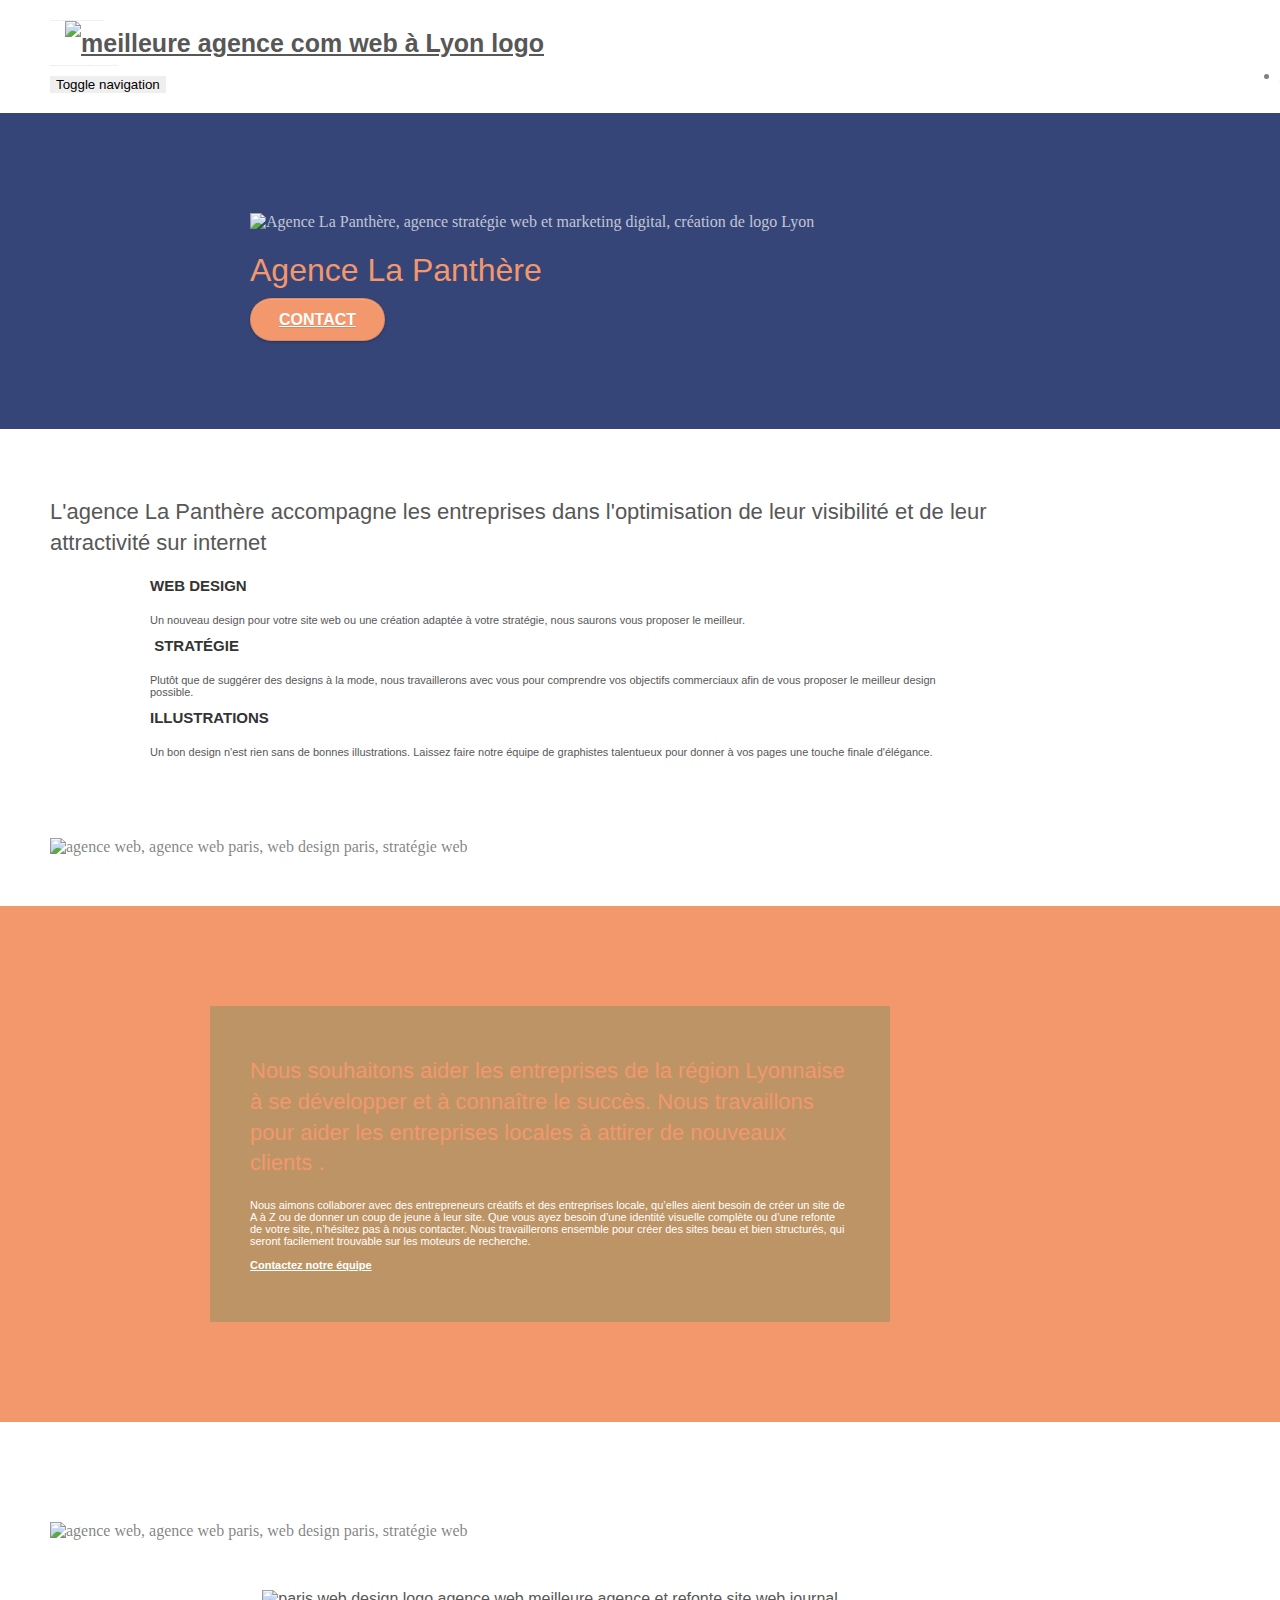
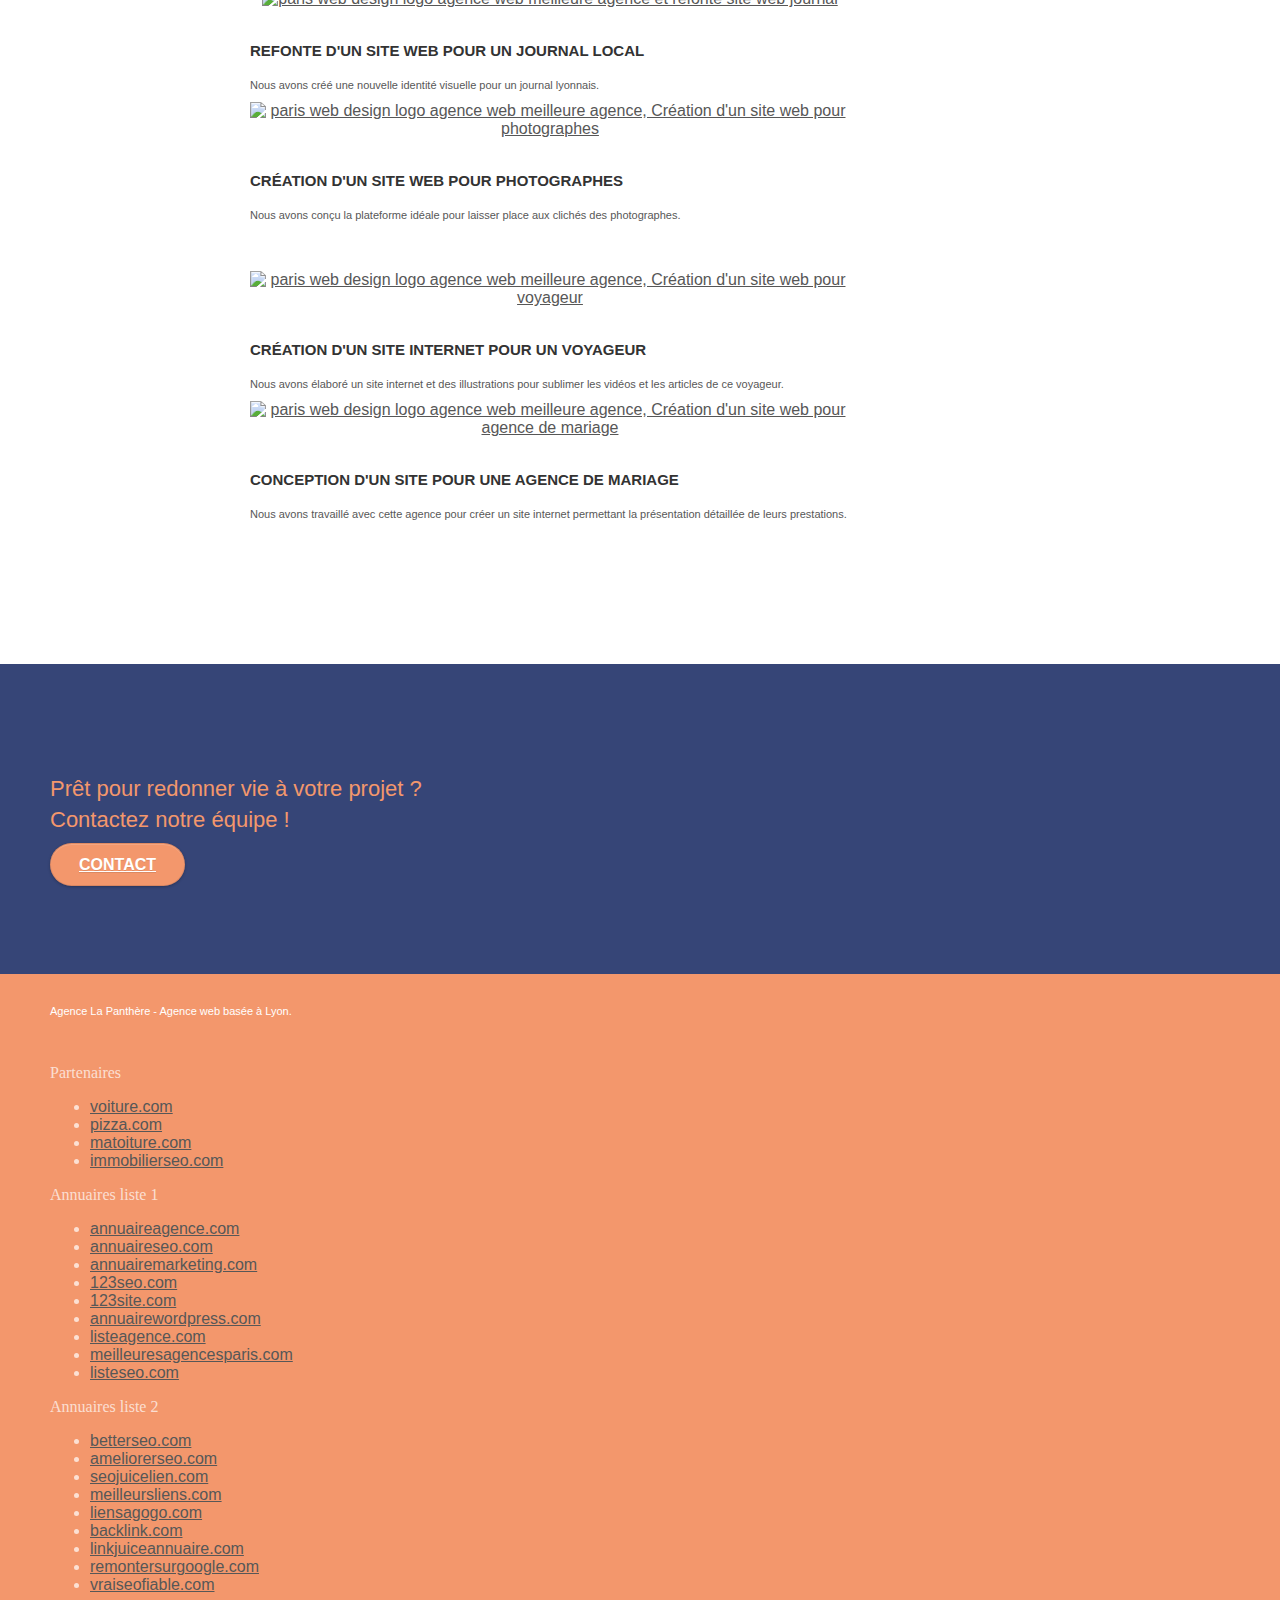
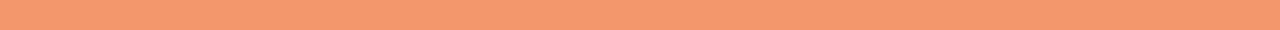
==== commit fcf4e9e0: "Amelioration contenu Web design" ====
--- a/index.html
+++ b/index.html
@@ -166,8 +166,8 @@
             <div class="col-sm-12 text-center">
               <h2>
                 L'agence La Panthère accompagne les entreprises dans
-                l'optimisation de leur visibilité ainsi que de leur attractivité
-                sur internet
+                l'optimisation de leur visibilité et de leur attractivité sur
+                internet
               </h2>
             </div>
           </div>
@@ -180,9 +180,8 @@
               </div>
               <h3 class="mg-md text-center">Web design</h3>
               <p class="text-center">
-                Que vous ayez un site web qui a besoin d&rsquo;un
-                rafraîchissement ou que vous partiez de zéro, laissez-nous vous
-                réaliser un design dont vous serez fier.
+                Un nouveau design pour votre site web ou une création adaptée à
+                votre stratégie, nous saurons vous proposer le meilleur.
               </p>
             </div>
             <div class="col-sm-4">
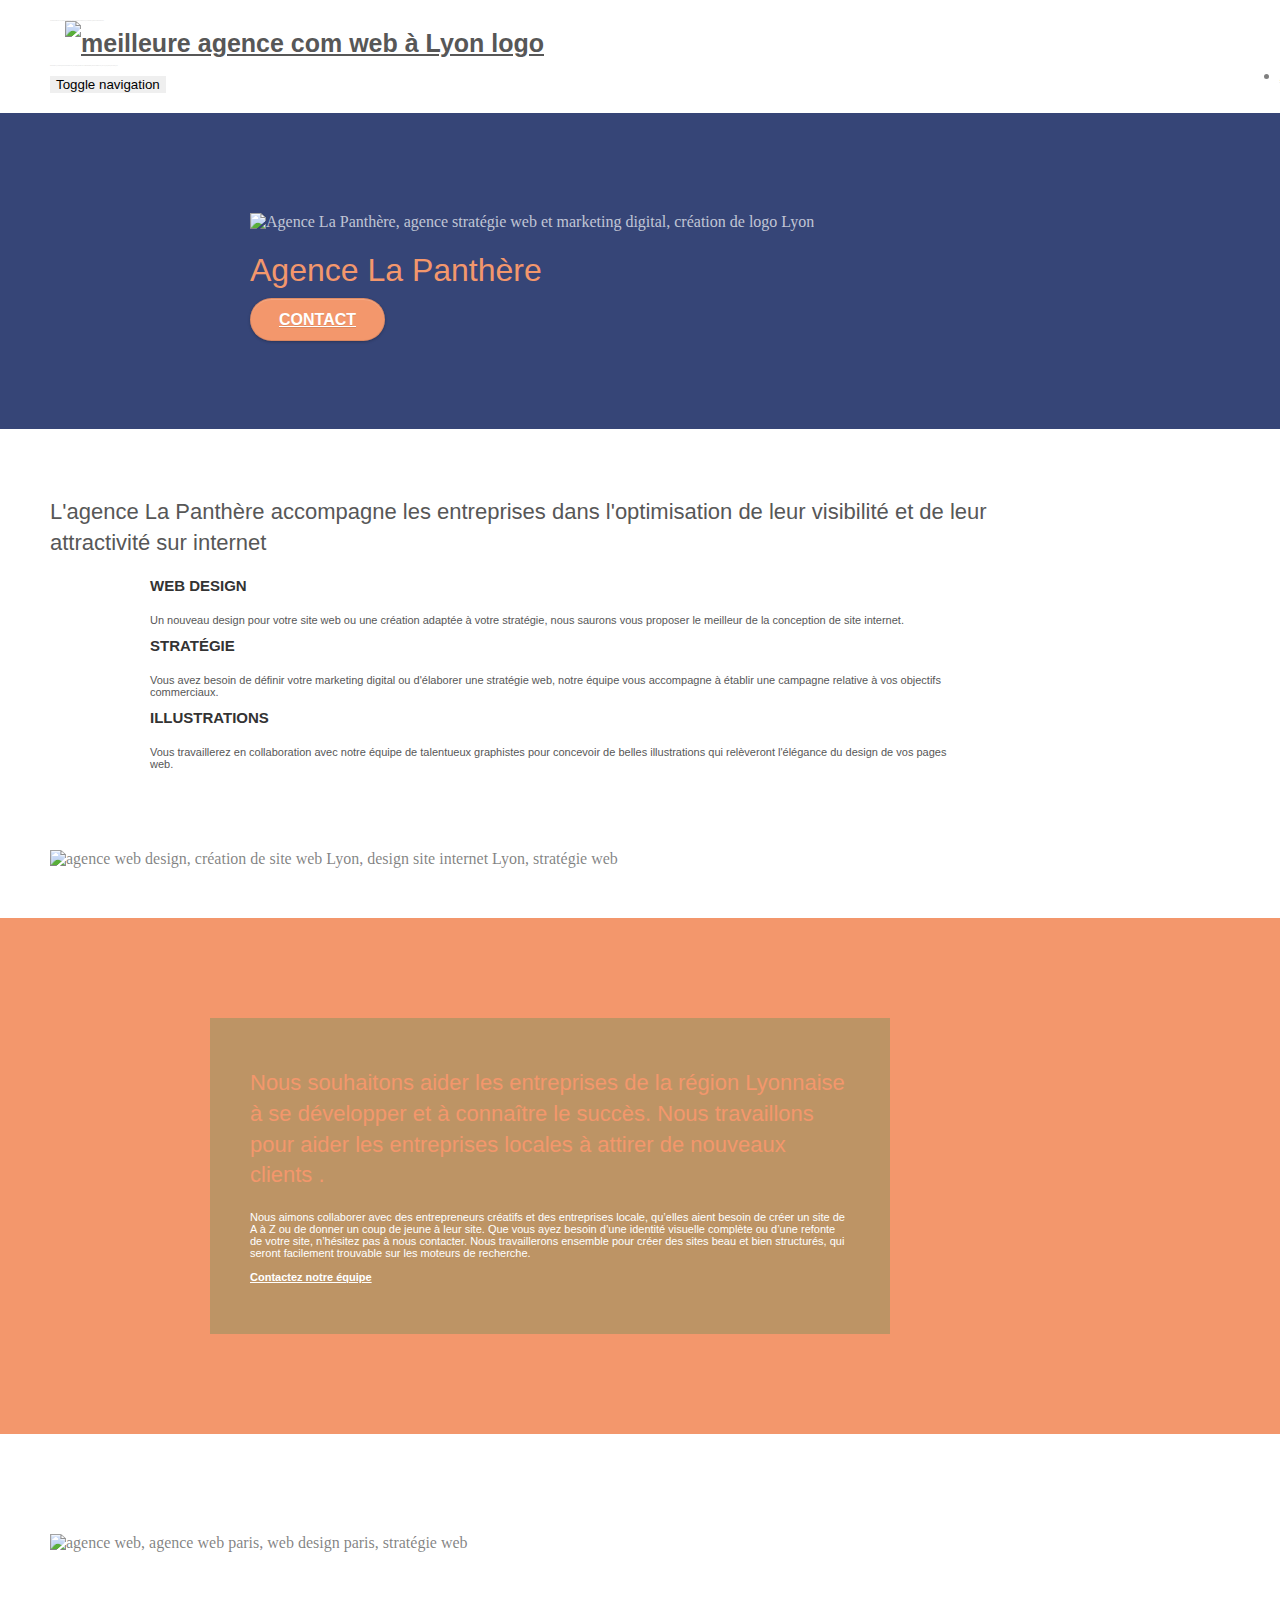
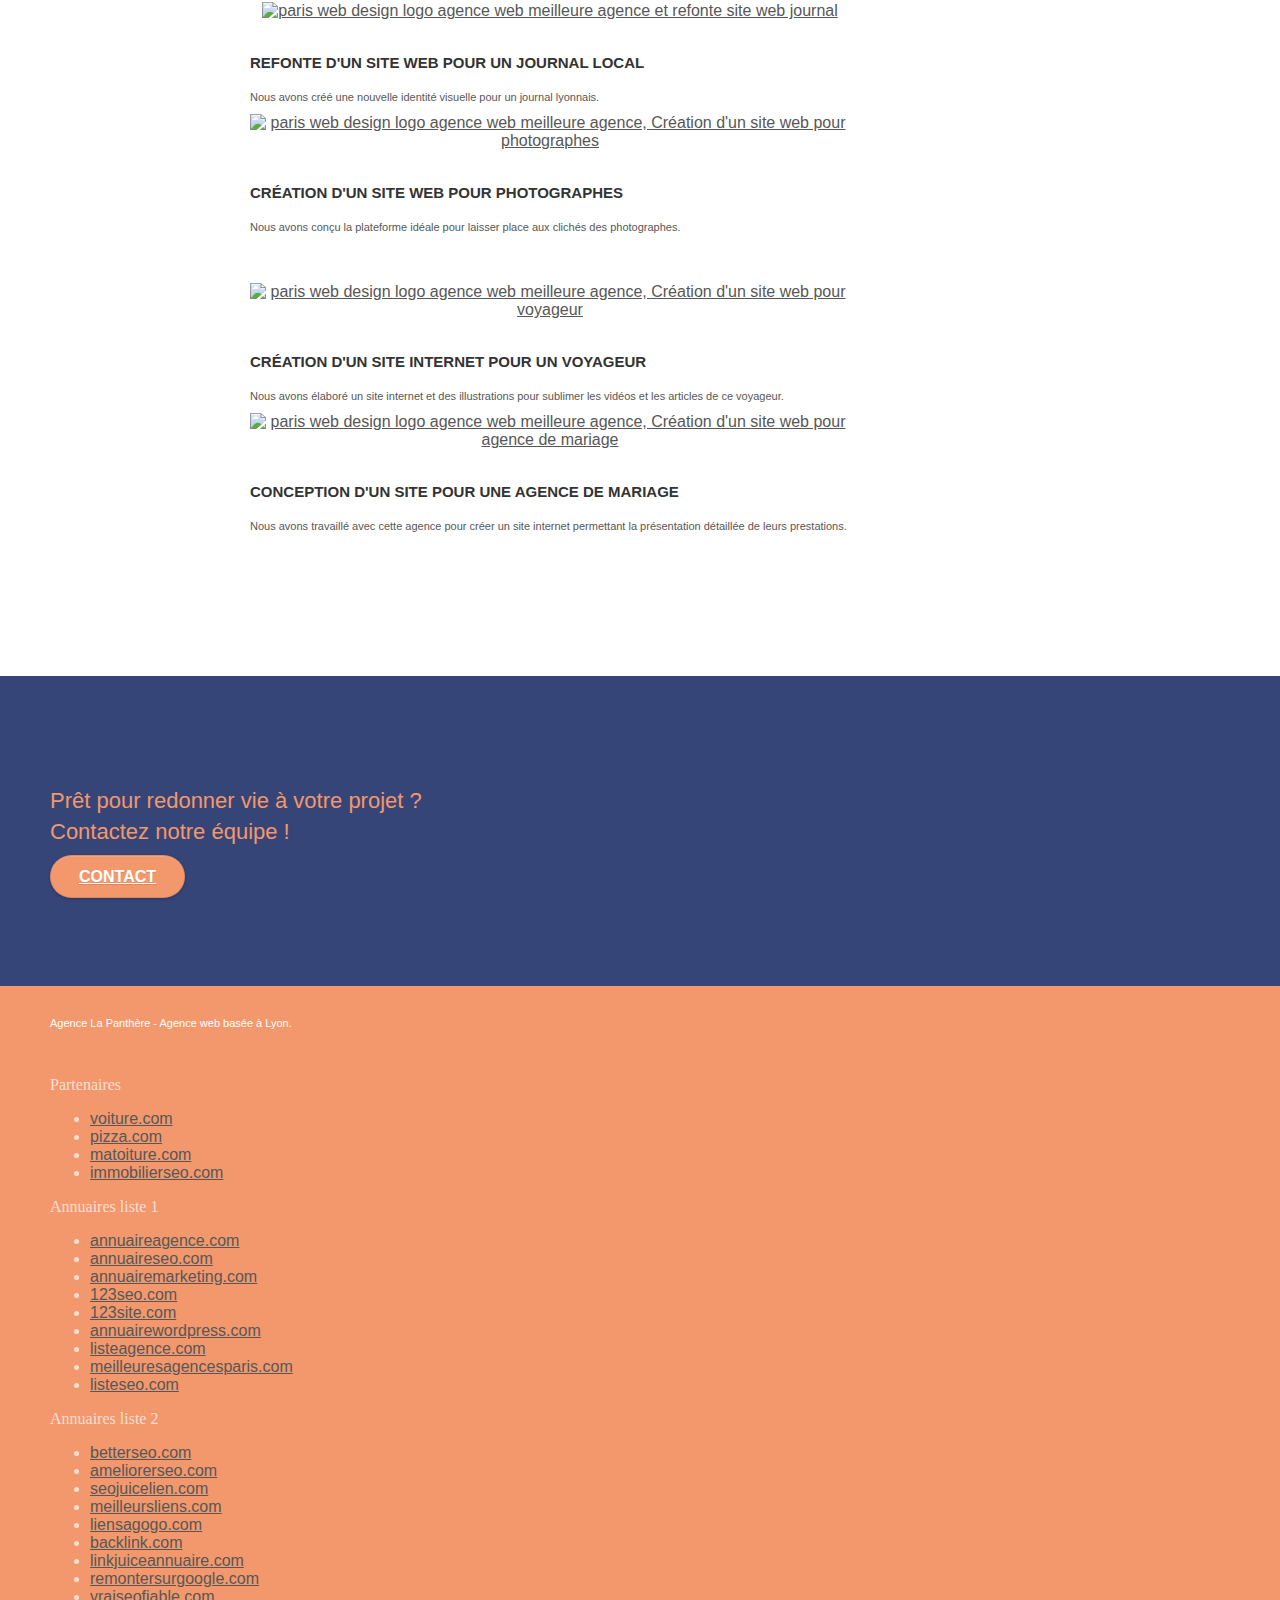
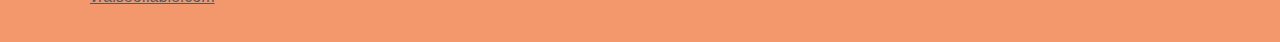
==== commit da93ea15: "Optimisation html" ====
--- a/index.html
+++ b/index.html
@@ -181,7 +181,8 @@
               <h3 class="mg-md text-center">Web design</h3>
               <p class="text-center">
                 Un nouveau design pour votre site web ou une création adaptée à
-                votre stratégie, nous saurons vous proposer le meilleur.
+                votre stratégie, nous saurons vous proposer le meilleur de la
+                conception de site internet.
               </p>
             </div>
             <div class="col-sm-4">
@@ -190,11 +191,11 @@
                   class="et-icon-presentation sm-shadow icon-dark-slate-blue icons icon-lg"
                 ></span>
               </div>
-              <h3 class="mg-md text-center">&nbsp;Stratégie</h3>
-              <p class="text-center">
-                Plutôt que de suggérer des designs à la mode, nous travaillerons
-                avec vous pour comprendre vos objectifs commerciaux afin de vous
-                proposer le meilleur design possible.<br />
+              <h3 class="mg-md text-center">Stratégie</h3>
+              <p class="text-center">
+                Vous avez besoin de définir votre marketing digital ou
+                d'élaborer une stratégie web, notre équipe vous accompagne à
+                établir une campagne relative à vos objectifs commerciaux.<br />
               </p>
             </div>
             <div class="col-sm-4">
@@ -205,16 +206,16 @@
               </div>
               <h3 class="mg-md text-center">Illustrations</h3>
               <p class="text-center">
-                Un bon design n'est rien sans de bonnes illustrations. Laissez
-                faire notre équipe de graphistes talentueux pour donner à vos
-                pages une touche finale d'élégance.
+                Vous travaillerez en collaboration avec notre équipe de
+                talentueux graphistes pour concevoir de belles illustrations qui
+                relèveront l'élégance du design de vos pages web.
               </p>
             </div>
           </div>
           <div class="row voffset-lg voffset">
             <div class="col-xs-12 col-md-8 col-md-offset-2 text-center">
               <img
-                alt="agence web, agence web paris, web design paris, stratégie web"
+                alt="agence web design, création de site web Lyon, design site internet Lyon, stratégie web"
                 src="img/citation.png"
               />
             </div>
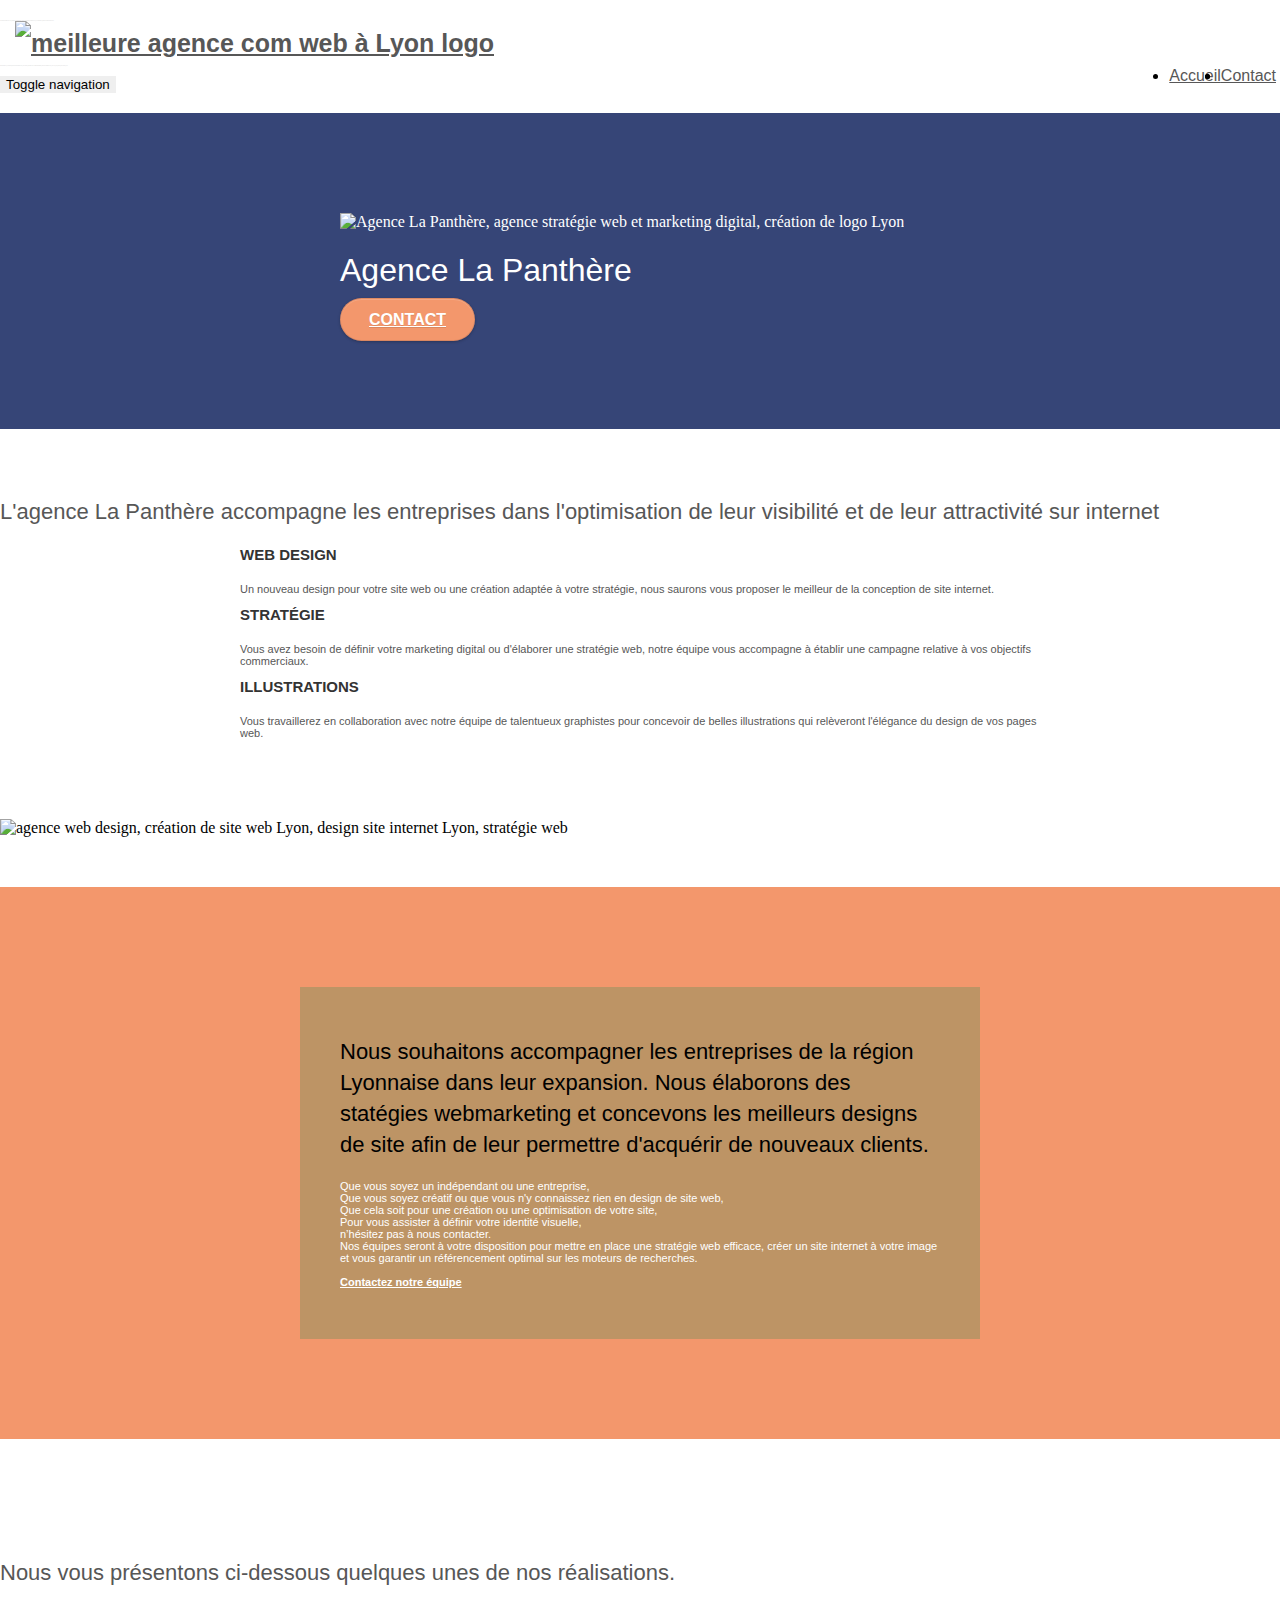
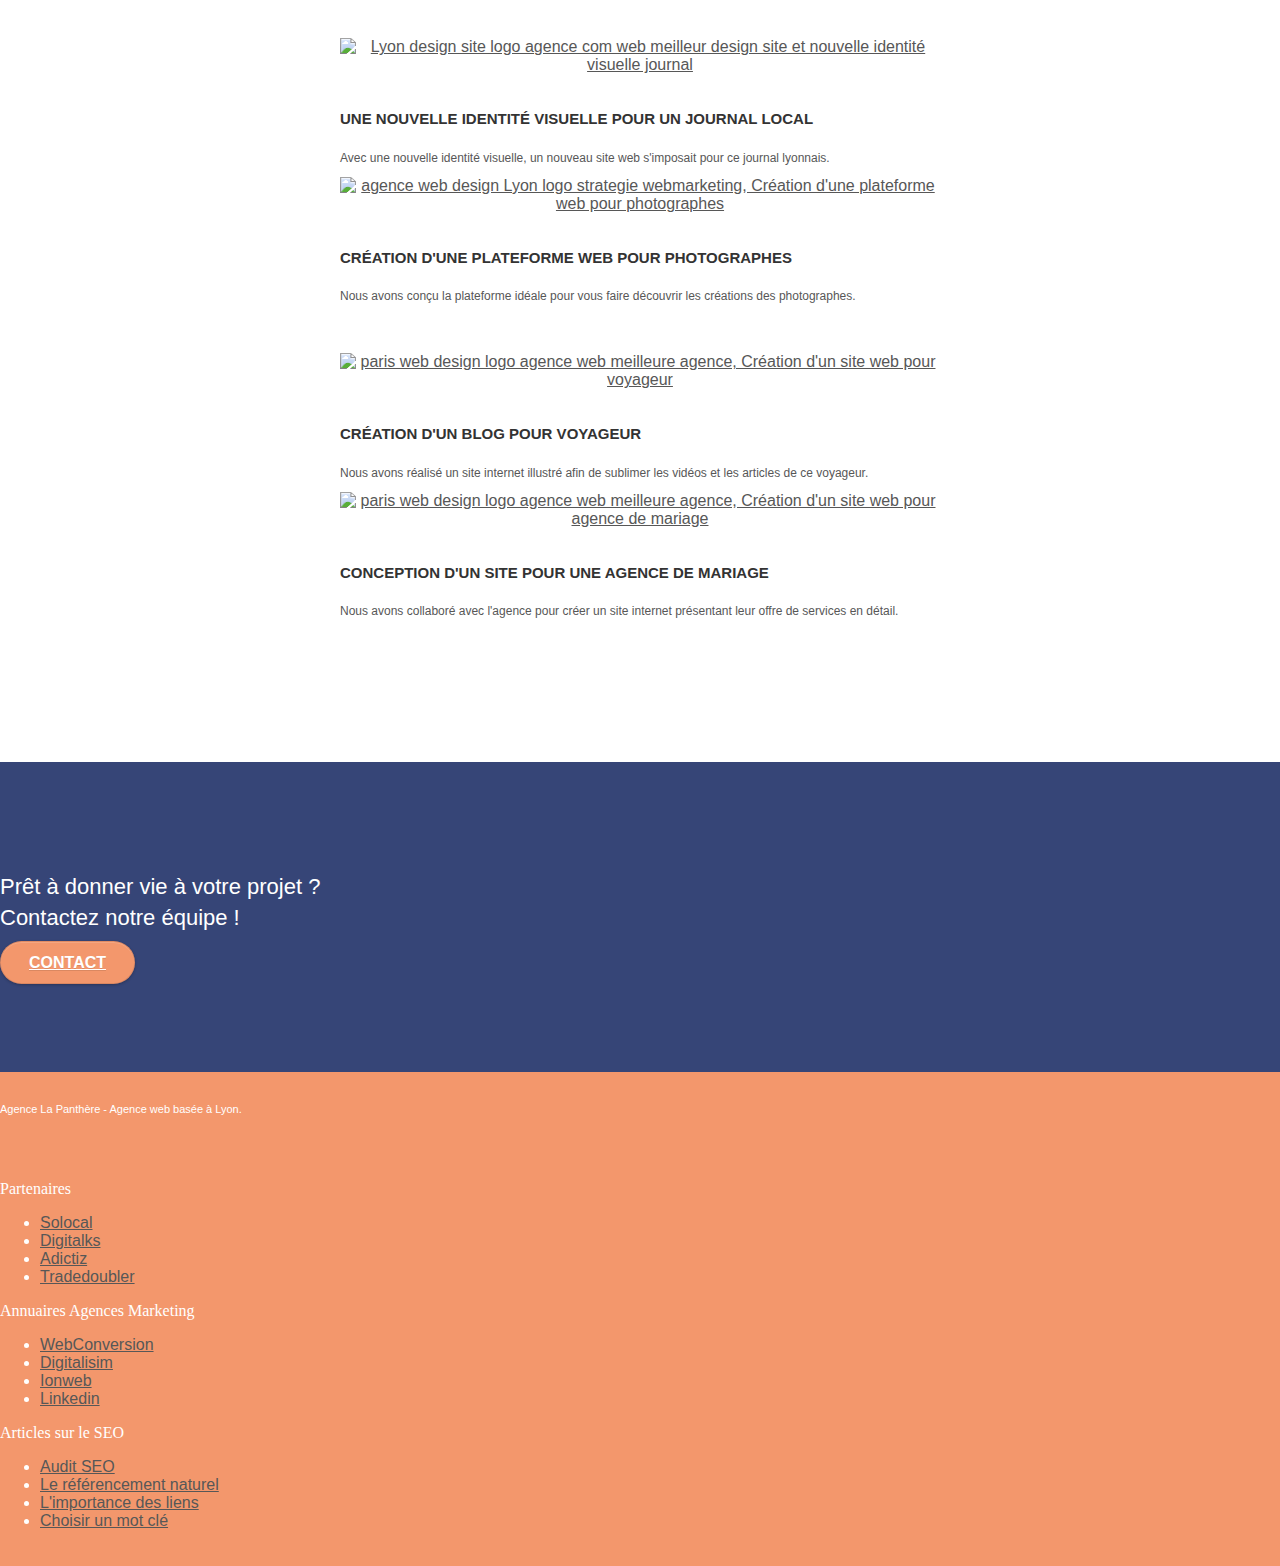
==== commit cdcc1968: "Optimisation des images et des contrastes" ====
--- a/index.html
+++ b/index.html
@@ -119,7 +119,7 @@
                 </li>
                 <li></li>
                 <li>
-                  <a href="page2.html">page2</a>
+                  <a href="page2.html">Contact</a>
                 </li>
               </ul>
             </div>
@@ -137,7 +137,7 @@
           <div class="row tight-width-whitespace">
             <div class="col-sm-12">
               <img
-                src="img/logo.png"
+                src="img/imgwebp/logo.webp"
                 class="center-block image-resize-mode"
                 width="100"
                 alt="Agence La Panthère, agence stratégie web et marketing digital, création de logo Lyon"
@@ -216,7 +216,7 @@
             <div class="col-xs-12 col-md-8 col-md-offset-2 text-center">
               <img
                 alt="agence web design, création de site web Lyon, design site internet Lyon, stratégie web"
-                src="img/citation.png"
+                src="img/imgwebp/citation.webp"
               />
             </div>
           </div>
@@ -232,19 +232,24 @@
         <div class="container bloc-lg">
           <div class="row tight-width-whitespace black-background">
             <div class="col-sm-12">
-              <h2 class="mg-md text-center tc-white">
-                Nous souhaitons aider les entreprises de la région Lyonnaise à
-                se développer et à connaître le succès. Nous travaillons pour
-                aider les entreprises locales à attirer de nouveaux clients .<br />
+              <h2 class="mg-md text-center h2_bloc3">
+                Nous souhaitons accompagner les entreprises de la région
+                Lyonnaise dans leur expansion. Nous élaborons des statégies
+                webmarketing et concevons les meilleurs designs de site afin de
+                leur permettre d'acquérir de nouveaux clients.<br />
               </h2>
               <p class="text-center white">
-                Nous aimons collaborer avec des entrepreneurs créatifs et des
-                entreprises locale, qu’elles aient besoin de créer un site de A
-                à Z ou de donner un coup de jeune à leur site. Que vous ayez
-                besoin d’une identité visuelle complète ou d’une refonte de
-                votre site, n’hésitez pas à nous contacter. Nous travaillerons
-                ensemble pour créer des sites beau et bien structurés, qui
-                seront facilement trouvable sur les moteurs de recherche.
+                Que vous soyez un indépendant ou une entreprise,<br />
+                Que vous soyez créatif ou que vous n'y connaissez rien en design
+                de site web, <br />
+                Que cela soit pour une création ou une optimisation de votre
+                site, <br />
+                Pour vous assister à définir votre identité visuelle, <br />
+                n’hésitez pas à nous contacter.<br />
+                Nos équipes seront à votre disposition pour mettre en place une
+                stratégie web efficace, créer un site internet à votre image et
+                vous garantir un référencement optimal sur les moteurs de
+                recherches.
                 <br /><br /><a class="ltc-white bold-link" href="page2.html"
                   >Contactez notre équipe</a
                 ><br />
@@ -263,51 +268,51 @@
         <div class="container bloc-lg">
           <div class="row">
             <div class="col-sm-12 text-center">
-              <img
-                alt="agence web, agence web paris, web design paris, stratégie web"
-                src="img/title2.png"
-              />
+              <h2>
+                Nous vous présentons ci-dessous quelques unes de nos
+                réalisations.
+              </h2>
             </div>
           </div>
           <div class="row tight-width-whitespace portfolio-row">
             <div class="col-sm-6">
               <a
                 href="#"
-                data-lightbox="img/1.jpg"
+                data-lightbox="img/imgwebp/1.webp"
                 data-gallery-id="gallery-1"
                 data-caption="Refonte d'un site web pour un journal local"
                 data-frame="snapshot-lb"
                 ><img
-                  src="img/1.jpg"
-                  alt="paris web design logo agence web meilleure agence et refonte site web journal"
-                  class="img-responsive portfolio-thumb"
+                  src="img/imgwebp/1.webp"
+                  alt="Lyon design site logo agence com web meilleur design site et nouvelle identité visuelle journal"
+                  class="img-responsive portfolio-thumb img_size"
               /></a>
-              <h3 class="mg-md text-center">
-                Refonte d'un site web pour un journal local
+              <h3 class="mg-md text-center h3_bloc4">
+                Une nouvelle identité visuelle pour un journal local
               </h3>
-              <p class="text-center">
-                Nous avons créé une nouvelle identité visuelle pour un journal
-                lyonnais.
+              <p class="text-center p_bloc4">
+                Avec une nouvelle identité visuelle, un nouveau site web
+                s'imposait pour ce journal lyonnais.
               </p>
             </div>
             <div class="col-sm-6">
               <a
                 href="#"
-                data-lightbox="img/2.jpg"
+                data-lightbox="img/imgwebp/2.webp"
                 data-gallery-id="gallery-1"
                 data-caption="Création d'un site web pour photographes"
                 data-frame="snapshot-lb"
                 ><img
-                  src="img/2.jpg"
-                  class="img-responsive portfolio-thumb"
-                  alt="paris web design logo agence web meilleure agence, Création d'un site web pour photographes"
+                  src="img/imgwebp/2.webp"
+                  class="img-responsive portfolio-thumb img_size"
+                  alt="agence web design Lyon logo strategie webmarketing, Création d'une plateforme web pour photographes"
               /></a>
-              <h3 class="mg-md text-center">
-                Création d'un site web pour photographes
+              <h3 class="mg-md text-center h3_bloc4">
+                Création d'une plateforme web pour photographes
               </h3>
-              <p class="text-center">
-                Nous avons conçu la plateforme idéale pour laisser place aux
-                clichés des photographes.
+              <p class="text-center p_bloc4">
+                Nous avons conçu la plateforme idéale pour vous faire découvrir
+                les créations des photographes.
               </p>
             </div>
           </div>
@@ -315,42 +320,41 @@
             <div class="col-sm-6">
               <a
                 href="#"
-                data-lightbox="img/3.bmp"
+                data-lightbox="img/imgwebp/3.webp"
                 data-gallery-id="gallery-1"
                 data-caption="Création d'un site internet pour un voyageur"
                 data-frame="snapshot-lb"
                 ><img
-                  src="img/3.bmp"
-                  class="img-responsive portfolio-thumb"
+                  src="img/imgwebp/3.webp"
+                  class="img-responsive portfolio-thumb img_size"
                   alt="paris web design logo agence web meilleure agence, Création d'un site web pour voyageur"
               /></a>
-              <h3 class="mg-md text-center">
-                Création d'un site internet pour un voyageur
+              <h3 class="mg-md text-center h3_bloc4">
+                Création d'un blog pour voyageur
               </h3>
-              <p class="text-center">
-                Nous avons élaboré un site internet et des illustrations pour
-                sublimer les vidéos et les articles de ce voyageur.
+              <p class="text-center p_bloc4">
+                Nous avons réalisé un site internet illustré afin de sublimer
+                les vidéos et les articles de ce voyageur.
               </p>
             </div>
             <div class="col-sm-6">
               <a
                 href="#"
-                data-lightbox="img/4.bmp"
+                data-lightbox="img/imgwebp/4.webp"
                 data-gallery-id="gallery-1"
                 data-caption="Conception d'un site pour une agence de mariage"
                 data-frame="snapshot-lb"
                 ><img
-                  src="img/4.bmp"
-                  class="img-responsive portfolio-thumb"
+                  src="img/imgwebp/4.webp"
+                  class="img-responsive portfolio-thumb img_size"
                   alt="paris web design logo agence web meilleure agence, Création d'un site web pour agence de mariage"
               /></a>
-              <h3 class="mg-md text-center">
+              <h3 class="mg-md text-center h3_bloc4">
                 Conception d'un site pour une agence de mariage
               </h3>
-              <p class="text-center">
-                Nous avons travaillé avec cette agence pour créer un site
-                internet permettant la présentation détaillée de leurs
-                prestations.
+              <p class="text-center p_bloc4">
+                Nous avons collaboré avec l'agence pour créer un site internet
+                présentant leur offre de services en détail.
               </p>
             </div>
           </div>
@@ -365,9 +369,8 @@
       >
         <div class="container bloc-lg">
           <div class="row">
-            <h2 class="mg-md text-center tc-white">
-              Prêt pour redonner vie à votre projet ?<br />Contactez notre
-              équipe !
+            <h2 class="mg-md text-center h2_bloc5">
+              Prêt à donner vie à votre projet ?<br />Contactez notre équipe !
             </h2>
             <div class="col-sm-12 text-center">
               <a
@@ -392,86 +395,110 @@
               <div class="row row-no-gutters social">
                 <div class="col-sm-3">
                   <div class="text-center">
-                    <a class="social" href="index.html"
+                    <a
+                      class="social"
+                      href="https://twitter.com/?lang=fr"
+                      target="_blank"
                       ><span class="fa fa-twitter icon-md"></span
                     ></a>
                   </div>
                 </div>
                 <div class="col-sm-3">
                   <div class="text-center">
-                    <a class="social" href="index.html"
+                    <a
+                      class="social"
+                      href="https://fr-fr.facebook.com/"
+                      target="_blank"
                       ><span class="fa fa-facebook icon-md"></span
                     ></a>
                   </div>
                 </div>
                 <div class="col-sm-3">
                   <div class="text-center">
-                    <a class="social" href="index.html"
+                    <a
+                      class="social"
+                      href="https://dribbble.com/"
+                      target="_blank"
                       ><span class="fa fa-dribbble icon-md"></span
                     ></a>
                   </div>
                 </div>
                 <div class="col-sm-3">
                   <div class="text-center">
-                    <a class="social" href="index.html"
+                    <a
+                      class="social"
+                      href="https://www.instagram.com/?hl=fr"
+                      target="_blank"
                       ><span class="fa fa-instagram icon-md"></span
                     ></a>
                   </div>
                 </div>
                 <div class="keywords" style="color: #f3976c">
-                  Agence web à paris, stratégie web, web design, illustrations,
-                  design de site web, site web, web, internet, site internet,
-                  site
+                  Agence com web à Lyon, stratégie webmarketing, web strategies,
+                  illustrations, design de site web, entreprise de création de
+                  site web, meilleur design site, site internet
                 </div>
               </div>
               <div class="row">
                 <div class="col-sm-4">
                   Partenaires
                   <ul>
-                    <li><a href="voiture.com">voiture.com</a></li>
-                    <li><a href="pizza.com">pizza.com</a></li>
-                    <li><a href="matoiture.com">matoiture.com</a></li>
-                    <li><a href="immobilierseo.com">immobilierseo.com</a></li>
+                    <li><a href="https://www.solocal.com/">Solocal</a></li>
+                    <li><a href="https://www.digitalks.fr/">Digitalks</a></li>
+                    <li><a href="https://www.adictiz.com/fr/">Adictiz</a></li>
+                    <li>
+                      <a href="https://www.tradedoubler.com/fr/"
+                        >Tradedoubler</a
+                      >
+                    </li>
                   </ul>
                 </div>
                 <div class="col-sm-4">
-                  Annuaires liste 1
+                  Annuaires Agences Marketing
                   <ul>
-                    <li><a href="annuaireagence.com">annuaireagence.com</a></li>
-                    <li><a href="annuaireseo.com">annuaireseo.com</a></li>
-                    <li>
-                      <a href="annuairemarketing.com">annuairemarketing.com</a>
-                    </li>
-                    <li><a href="123seoture.com">123seo.com</a></li>
-                    <li><a href="123site.com">123site.com</a></li>
-                    <li>
-                      <a href="annuairewordpress.com">annuairewordpress.com</a>
-                    </li>
-                    <li><a href="listeagence.com">listeagence.com</a></li>
-                    <li>
-                      <a href="meilleuresagencesparis.com"
-                        >meilleuresagencesparis.com</a
+                    <li>
+                      <a href="https://www.webconversion.fr/agence-digitale/"
+                        >WebConversion</a
                       >
                     </li>
-                    <li><a href="listeseo.com">listeseo.com</a></li>
+                    <li>
+                      <a href="https://www.digitalisim.fr/">Digitalisim</a>
+                    </li>
+                    <li>
+                      <a href="https://www.ionweb.fr/">Ionweb</a>
+                    </li>
+                    <li>
+                      <a
+                        href="https://business.linkedin.com/fr-fr/marketing-solutions?lr=1"
+                        >Linkedin</a
+                      >
+                    </li>
                   </ul>
                 </div>
                 <div class="col-sm-4">
-                  Annuaires liste 2
+                  Articles sur le SEO
                   <ul>
-                    <li><a href="betterseo.com">betterseo.com</a></li>
-                    <li><a href="ameliorerseo.com">ameliorerseo.com</a></li>
-                    <li><a href="seojuicelien.com">seojuicelien.com</a></li>
-                    <li><a href="meilleursliens.com">meilleursliens.com</a></li>
-                    <li><a href="liensagogo.com">liensagogo.com</a></li>
-                    <li><a href="backlink.com">backlink.com</a></li>
-                    <li>
-                      <a href="linkjuiceannuaire.com">linkjuiceannuaire.com</a>
-                    </li>
-                    <li>
-                      <a href="remontersurgoogle.com">remontersurgoogle.com</a>
-                    </li>
-                    <li><a href="vraiseofiable.com">vraiseofiable.com</a></li>
+                    <li>
+                      <a href="https://smartkeyword.io/audit-seo/">Audit SEO</a>
+                    </li>
+                    <li>
+                      <a
+                        href="https://developers.google.com/search/docs/beginner/seo-starter-guide?hl=fr"
+                        >Le référencement naturel</a
+                      >
+                    </li>
+                    <li>
+                      <a
+                        href="https://www.semjuice.com/blog/importance-liens-toute-strategie-seo-m25"
+                        >L'importance des liens</a
+                      >
+                    </li>
+                    <li>
+                      <a
+                        href="https://fr.semrush.com/blog/definition-mot-cle/#pourquoi-choisir-un-mot-clé"
+                        >Choisir un mot clé</a
+                      >
+                    </li>
                   </ul>
                 </div>
               </div>
--- a/style.css
+++ b/style.css
@@ -1,59 +1,79 @@
 body {
-    margin: 0;
-    padding: 0;
-    background: #FFF;
-    overflow-x: hidden;
-    -webkit-font-smoothing: antialiased;
-    -moz-osx-font-smoothing: grayscale;
+  margin: 0;
+  padding: 0;
+  background: #fff;
+  overflow-x: hidden;
+  -webkit-font-smoothing: antialiased;
+  -moz-osx-font-smoothing: grayscale;
+  width: auto;
 }
 
 a,
 button {
-    transition: all .3s ease-in-out;
-    outline: none!important;
+  transition: all 0.3s ease-in-out;
+  outline: none !important;
 }
 
 a:hover {
-    text-decoration: none;
-    cursor: pointer;
+  text-decoration: none;
+  cursor: pointer;
 }
 
 #page-loading-blocs-notifaction {
-    position: fixed;
-    top: 0;
-    bottom: 0;
-    width: 100%;
-    z-index: 100000;
-    background: #FFFFFF url("img/pageload-spinner.gif") no-repeat center center;
-}
+  position: fixed;
+  top: 0;
+  bottom: 0;
+  width: 100%;
+  z-index: 100000;
+  background: #ffffff url("img/pageload-spinner.gif") no-repeat center center;
+}
+/*Bloc-0*/
 
 .bloc {
-    width: 100%;
-    clear: both;
-    background: 50% 50% no-repeat;
-    padding: 0 50px;
-    -webkit-background-size: cover;
-    -moz-background-size: cover;
-    -o-background-size: cover;
-    background-size: cover;
-    position: relative;
+  width: auto;
+  clear: both;
+  background: 50% 50% no-repeat;
+  /* padding: 0 50px; */
+  -webkit-background-size: cover;
+  -moz-background-size: cover;
+  -o-background-size: cover;
+  background-size: cover;
+  position: relative;
+}
+
+.bgc-white {
+  background-color: #ffffff;
+}
+
+.container {
+  width: auto;
 }
 
 .bloc .container {
-    padding-left: 0;
-    padding-right: 0;
+  padding-left: 0;
+  padding-right: 0;
+}
+
+.bloc-sm {
+  padding: 20px 50px;
+}
+
+.navbar {
+  margin-bottom: 0;
+  z-index: 1;
 }
 
 .bloc-lg {
-    padding: 100px 50px;
+  padding: 100px 50px;
 }
 
 .bloc-md {
-    padding: 50px;
-}
-
-.bloc-sm {
-    padding: 20px 50px;
+  padding: 50px;
+}
+
+.img_logo_size {
+  width: auto;
+  height: 40px;
 }
 
 .bg-center,
@@ -66,45 +86,45 @@
 .bg-tr-edge,
 .bg-br-edge,
 .bg-repeat {
-    -webkit-background-size: auto!important;
-    -moz-background-size: auto!important;
-    -o-background-size: auto!important;
-    background-size: auto!important;
+  -webkit-background-size: auto !important;
+  -moz-background-size: auto !important;
+  -o-background-size: auto !important;
+  background-size: auto !important;
 }
 
 .bg-repeat {
-    background: repeat;
+  background: repeat;
 }
 
 .bg-t-edge {
-    background: top no-repeat;
+  background: top no-repeat;
 }
 
 .bloc-bg-texture::before {
-    content: "";
-    background-size: 2px 2px;
-    position: absolute;
-    top: 0;
-    bottom: 0;
-    left: 0;
-    right: 0;
+  content: "";
+  background-size: 2px 2px;
+  position: absolute;
+  top: 0;
+  bottom: 0;
+  left: 0;
+  right: 0;
 }
 
 .texture-paper::before {
-    background: url("img/texture-paper.png");
-    background-size: 280px 280px;
+  background: url("img/imgwebp/texture-paper.webp");
+  background-size: 280px 280px;
 }
 
 .b-parallax {
-    background-attachment: fixed;
+  background-attachment: fixed;
 }
 
 .d-bloc {
-    color: rgba(255, 255, 255, .7);
+  color: rgba(255, 255, 255, 1);
 }
 
 .d-bloc button:hover {
-    color: rgba(255, 255, 255, .9);
+  color: rgba(255, 255, 255, 1);
 }
 
 .d-bloc .icon-round,
@@ -112,11 +132,11 @@
 .d-bloc .icon-rounded,
 .d-bloc .icon-semi-rounded-a,
 .d-bloc .icon-semi-rounded-b {
-    border-color: rgba(255, 255, 255, .9);
+  border-color: rgba(255, 255, 255, 1);
 }
 
 .d-bloc .divider-h span {
-    border-color: rgba(255, 255, 255, .2);
+  border-color: rgba(255, 255, 255, 1);
 }
 
 .d-bloc .a-btn,
@@ -133,7 +153,7 @@
 .d-bloc h5 a,
 .d-bloc h6 a,
 .d-bloc p a {
-    color: rgba(255, 255, 255, .6);
+  color: rgba(255, 255, 255, 1);
 }
 
 .d-bloc .a-btn:hover,
@@ -150,57 +170,57 @@
 .d-bloc h5 a:hover,
 .d-bloc h6 a:hover,
 .d-bloc p a:hover {
-    color: rgba(255, 255, 255, 1);
+  color: rgba(255, 255, 255, 1);
 }
 
 .d-bloc .navbar-toggle .icon-bar {
-    background: rgba(255, 255, 255, 1);
+  background: rgba(255, 255, 255, 1);
 }
 
 .d-bloc .btn-wire,
 .d-bloc .btn-wire:hover {
-    color: rgba(255, 255, 255, 1);
-    border-color: rgba(255, 255, 255, 1);
+  color: rgba(255, 255, 255, 1);
+  border-color: rgba(255, 255, 255, 1);
 }
 
 .d-bloc .panel {
-    color: rgba(0, 0, 0, .5);
+  color: rgba(0, 0, 0, 1);
 }
 
 .d-bloc .panel button:hover {
-    color: rgba(0, 0, 0, .7);
+  color: rgba(0, 0, 0, 1);
 }
 
 .d-bloc .panel icon {
-    border-color: rgba(0, 0, 0, .7);
+  border-color: rgba(0, 0, 0, 1);
 }
 
 .d-bloc .panel .divider-h span {
-    border-color: rgba(0, 0, 0, .1);
+  border-color: rgba(0, 0, 0, 1);
 }
 
 .d-bloc .panel .a-btn {
-    color: rgba(0, 0, 0, .6);
+  color: rgba(0, 0, 0, 1);
 }
 
 .d-bloc .panel .a-btn:hover {
-    color: rgba(0, 0, 0, 1);
+  color: rgba(0, 0, 0, 1);
 }
 
 .d-bloc .panel .btn-wire,
 .d-bloc .panel .btn-wire:hover {
-    color: rgba(0, 0, 0, .7);
-    border-color: rgba(0, 0, 0, .3);
+  color: rgba(0, 0, 0, 1);
+  border-color: rgba(0, 0, 0, 0.3);
 }
 
 .d-bloc .panel,
 .l-bloc {
-    color: rgba(0, 0, 0, .5);
+  color: rgba(0, 0, 0, 1);
 }
 
 .d-bloc .panel button:hover,
 .l-bloc button:hover {
-    color: rgba(0, 0, 0, .7);
+  color: rgba(0, 0, 0, 1);
 }
 
 .l-bloc .icon-round,
@@ -208,12 +228,12 @@
 .l-bloc .icon-rounded,
 .l-bloc .icon-semi-rounded-a,
 .l-bloc .icon-semi-rounded-b {
-    border-color: rgba(0, 0, 0, .7);
+  border-color: rgba(0, 0, 0, 0.7);
 }
 
 .d-bloc .panel .divider-h span,
 .l-bloc .divider-h span {
-    border-color: rgba(0, 0, 0, .1);
+  border-color: rgba(0, 0, 0, 1);
 }
 
 .d-bloc .panel .a-btn,
@@ -231,7 +251,7 @@
 .l-bloc h5 a,
 .l-bloc h6 a,
 .l-bloc p a {
-    color: rgba(0, 0, 0, .6);
+  color: rgba(0, 0, 0, 1);
 }
 
 .d-bloc .panel .a-btn:hover,
@@ -249,394 +269,396 @@
 .l-bloc h5 a:hover,
 .l-bloc h6 a:hover,
 .l-bloc p a:hover {
-    color: rgba(0, 0, 0, 1);
+  color: rgba(0, 0, 0, 1);
 }
 
 .l-bloc .navbar-toggle .icon-bar {
-    color: rgba(0, 0, 0, .6);
+  color: rgba(0, 0, 0, 1);
 }
 
 .d-bloc .panel .btn-wire,
 .d-bloc .panel .btn-wire:hover,
 .l-bloc .btn-wire,
 .l-bloc .btn-wire:hover {
-    color: rgba(0, 0, 0, .7);
-    border-color: rgba(0, 0, 0, .3);
+  color: rgba(0, 0, 0, 0.7);
+  border-color: rgba(0, 0, 0, 0.3);
+}
+
+.img_size {
+  width: 100%;
+  height: 270px;
 }
 
 .voffset {
-    margin-top: 30px;
+  margin-top: 30px;
 }
 
 .voffset-lg {
-    margin-top: 80px;
+  margin-top: 80px;
 }
 
 .row-no-gutters {
-    margin-right: 0;
-    margin-left: 0;
+  margin-right: 0;
+  margin-left: 0;
 }
 
 .row.row-no-gutters > [class^="col-"],
 .row.row-no-gutters > [class*=" col-"] {
-    padding-right: 0;
-    padding-left: 0;
+  padding-right: 0;
+  padding-left: 0;
 }
 
 #bloc-1-hero h1 {
-    font-size: 32px;
-}
-
-.navbar {
-    margin-bottom: 0;
-    z-index: 1;
+  font-size: 32px;
 }
 
 .navbar-brand {
-    height: auto;
-    padding: 3px 15px;
-    font-size: 25px;
-    font-weight: normal;
-    font-weight: 600;
-    line-height: 44px;
+  height: auto;
+  padding: 3px 15px;
+  font-size: 25px;
+  font-weight: normal;
+  font-weight: 600;
+  line-height: 44px;
 }
 
 .navbar-brand img {
-    max-height: 200px;
-    margin: 0 5px 0 0;
-    display: inline;
-}
-
-.navbar-brand img[src$=svg] {
-    min-width: 100px;
+  max-height: 200px;
+  margin: 0 5px 0 0;
+  display: inline;
+}
+
+.navbar-brand img[src$="svg"] {
+  min-width: 100px;
 }
 
 .nav-center .navbar-brand img {
-    margin: 0;
+  margin: 0;
 }
 
 .navbar .nav {
-    padding-top: 2px;
-    margin-right: -16px;
-    float: right;
-    z-index: 1;
+  padding-top: 2px;
+  margin-right: -16px;
+  float: right;
+  z-index: 1;
 }
 
 .nav > li {
-    float: left;
-    margin-top: 4px;
-    font-size: 16px;
+  float: left;
+  margin-top: 4px;
+  font-size: 16px;
 }
 
 .navbar-nav .open .dropdown-menu > li > a {
-    text-align: inherit;
+  text-align: inherit;
 }
 
 .nav > li a:hover,
 .nav > li a:focus {
-    background: transparent;
+  background: transparent;
 }
 
 .navbar-toggle {
-    margin: 10px 10px 0 0;
-    border: 0px;
+  margin: 10px 10px 0 0;
+  border: 0px;
 }
 
 .navbar-toggle:hover {
-    background: transparent!important;
+  background: transparent !important;
 }
 
 .navbar-toggle .icon-bar {
-    background-color: rgba(0, 0, 0, .5);
-    width: 26px;
+  background-color: rgba(0, 0, 0, 0.5);
+  width: 26px;
 }
 
 .nav-invert .navbar .nav {
-    float: left;
+  float: left;
 }
 
 .nav-invert .navbar-header,
 .nav-invert .navbar-brand {
-    float: right;
+  float: right;
+  position: relative;
+  z-index: 2;
+}
+
+@media (min-width: 768px) {
+  .site-navigation {
+    position: absolute;
+    top: 50%;
+    right: 20px;
+    transform: translate(0, -50%);
+    -webkit-transform: translateY(-50%);
+  }
+  .nav > li .dropdown-menu a,
+  .nav > li .dropdown-menu a:hover {
+    color: #484848;
+  }
+  .nav-invert .site-navigation {
+    left: 0;
+    right: 0;
+  }
+  .nav-center {
+    text-align: center;
+  }
+  .nav-center .navbar-header {
+    width: 100%;
+  }
+  .nav-center .navbar-header,
+  .nav-center .navbar-brand,
+  .nav-center .nav > li {
+    float: none;
+    display: inline-block;
+  }
+  .nav-center .site-navigation {
     position: relative;
-    z-index: 2;
-}
-
-@media (min-width: 768px) {
-    .site-navigation {
-        position: absolute;
-        top: 50%;
-        right: 20px;
-        transform: translate(0, -50%);
-        -webkit-transform: translateY(-50%);
-    }
-    .nav > li .dropdown-menu a,
-    .nav > li .dropdown-menu a:hover {
-        color: #484848;
-    }
-    .nav-invert .site-navigation {
-        left: 0;
-        right: 0;
-    }
-    .nav-center {
-        text-align: center;
-    }
-    .nav-center .navbar-header {
-        width: 100%;
-    }
-    .nav-center .navbar-header,
-    .nav-center .navbar-brand,
-    .nav-center .nav > li {
-        float: none;
-        display: inline-block;
-    }
-    .nav-center .site-navigation {
-        position: relative;
-        width: 100%;
-        right: 0;
-        margin-right: 0px;
-        margin-top: 20px;
-    }
-    .nav-center.mini-nav .navbar-toggle {
-        float: none;
-        margin: 10px auto 0;
-    }
+    width: 100%;
+    right: 0;
+    margin-right: 0px;
+    margin-top: 20px;
+  }
+  .nav-center.mini-nav .navbar-toggle {
+    float: none;
+    margin: 10px auto 0;
+  }
 }
 
 .nav > li > .dropdown a {
-    background: none!important;
-    display: block;
-    padding: 14px 15px;
+  background: none !important;
+  display: block;
+  padding: 14px 15px;
 }
 
 nav .caret {
-    margin: 0 5px;
+  margin: 0 5px;
 }
 
 .dropdown-menu .dropdown-menu {
-    top: -8px;
-    left: 100%;
+  top: -8px;
+  left: 100%;
 }
 
 .dropdown-menu .dropmenu-flow-right {
-    top: 100%;
-    left: 0;
-    margin-left: -1px;
-    border-top-left-radius: 0;
-    border-top-right-radius: 0;
+  top: 100%;
+  left: 0;
+  margin-left: -1px;
+  border-top-left-radius: 0;
+  border-top-right-radius: 0;
 }
 
 .dropdown-menu .dropdown span {
-    border: 4px solid black;
-    border-top-color: transparent;
-    border-right-color: transparent;
-    border-bottom-color: transparent;
-    margin: 6px -5px 0 0!important;
-    float: right;
+  border: 4px solid black;
+  border-top-color: transparent;
+  border-right-color: transparent;
+  border-bottom-color: transparent;
+  margin: 6px -5px 0 0 !important;
+  float: right;
 }
 
 .mg-md {
-    margin-top: 10px;
-    margin-bottom: 20px;
+  margin-top: 10px;
+  margin-bottom: 20px;
 }
 
 .mg-lg {
-    margin-top: 10px;
-    margin-bottom: 40px;
+  margin-top: 10px;
+  margin-bottom: 40px;
 }
 
 .btn {
-    margin: 0 5px 5px 0;
+  margin: 0 5px 5px 0;
 }
 
 .btn.pull-right {
-    margin: 0 0 5px 5px;
+  margin: 0 0 5px 5px;
 }
 
 .btn-d,
 .btn-d:hover,
 .btn-d:focus {
-    color: #FFF;
-    background: rgba(0, 0, 0, .3);
+  color: #fff;
+  background: rgba(0, 0, 0, 0.3);
 }
 
 button {
-    outline: none!important;
+  outline: none !important;
 }
 
 .btn-rd {
-    border-radius: 40px;
+  border-radius: 40px;
 }
 
 .btn-clean {
-    border: 1px solid rgba(0, 0, 0, .08);
-    border-bottom-color: rgba(0, 0, 0, .1);
-    text-shadow: 0 1px 0 rgba(0, 0, 1, .1);
-    box-shadow: 0 1px 3px rgba(0, 0, 1, .25), inset 0 1px 0 0 rgba(255, 255, 255, .15);
+  border: 1px solid rgba(0, 0, 0, 0.08);
+  border-bottom-color: rgba(0, 0, 0, 0.1);
+  text-shadow: 0 1px 0 rgba(0, 0, 1, 0.1);
+  box-shadow: 0 1px 3px rgba(0, 0, 1, 0.25),
+    inset 0 1px 0 0 rgba(255, 255, 255, 0.15);
 }
 
 .icon-md {
-    font-size: 30px!important;
+  font-size: 30px !important;
 }
 
 .icon-lg {
-    font-size: 60px!important;
+  font-size: 60px !important;
 }
 
 .sm-shadow {
-    text-shadow: 0 1px 2px rgba(0, 0, 0, .3);
+  text-shadow: 0 1px 2px rgba(0, 0, 0, 0.3);
 }
 
 .panel-sq,
 .panel-sq .panel-heading,
 .panel-sq .panel-footer {
-    border-radius: 0;
+  border-radius: 0;
 }
 
 .panel-rd {
-    border-radius: 30px;
+  border-radius: 30px;
 }
 
 .panel-rd .panel-heading {
-    border-radius: 29px 29px 0 0;
+  border-radius: 29px 29px 0 0;
 }
 
 .panel-rd .panel-footer {
-    border-radius: 0 0 29px 29px;
+  border-radius: 0 0 29px 29px;
 }
 
 .form-control {
-    border-color: rgba(0, 0, 0, .1);
-    box-shadow: none;
+  border-color: rgba(0, 0, 0, 0.1);
+  box-shadow: none;
 }
 
 .scrollToTop {
-    width: 40px;
-    height: 40px;
-    position: fixed;
-    bottom: 20px;
-    right: 20px;
-    opacity: 0;
-    z-index: 500;
-    transition: all .3s ease-in-out;
+  width: 40px;
+  height: 40px;
+  position: fixed;
+  bottom: 20px;
+  right: 20px;
+  opacity: 0;
+  z-index: 500;
+  transition: all 0.3s ease-in-out;
 }
 
 .scrollToTop span {
-    margin-top: 6px;
+  margin-top: 6px;
 }
 
 .showScrollTop {
-    font-size: 14px;
-    opacity: 1;
+  font-size: 14px;
+  opacity: 1;
 }
 
 a[data-lightbox] {
-    position: relative;
-    display: block;
-    text-align: center;
+  position: relative;
+  display: block;
+  text-align: center;
 }
 
 a[data-lightbox]:hover::before {
-    content: "+";
-    font-family: "HelveticaNeue-Light", "Helvetica Neue Light", "Helvetica Neue", Helvetica, Arial;
-    font-size: 32px;
-    width: 50px;
-    height: 50px;
-    margin-left: -25px;
-    border-radius: 50%;
-    background: rgba(0, 0, 0, .6);
-    color: #FFF;
-    font-weight: 100;
-    z-index: 1;
-    position: absolute;
-    top: 50%;
-    transform: translateY(-50%);
-    -webkit-transform: translateY(-50%);
+  content: "+";
+  font-family: "HelveticaNeue-Light", "Helvetica Neue Light", "Helvetica Neue",
+    Helvetica, Arial;
+  font-size: 32px;
+  width: 50px;
+  height: 50px;
+  margin-left: -25px;
+  border-radius: 50%;
+  background: rgba(0, 0, 0, 0.6);
+  color: #fff;
+  font-weight: 100;
+  z-index: 1;
+  position: absolute;
+  top: 50%;
+  transform: translateY(-50%);
+  -webkit-transform: translateY(-50%);
 }
 
 a[data-lightbox]:hover img {
-    opacity: 0.6;
-    -webkit-animation-fill-mode: none;
-    animation-fill-mode: none;
+  opacity: 0.6;
+  -webkit-animation-fill-mode: none;
+  animation-fill-mode: none;
 }
 
 #lightbox-modal {
-    display: flex;
-    align-items: center;
+  display: flex;
+  align-items: center;
 }
 
 #lightbox-modal .modal-dialog {
-    width: 90%;
-    max-width: 900px;
-    margin: 0 auto 0;
+  width: 90%;
+  max-width: 900px;
+  margin: 0 auto 0;
 }
 
 #lightbox-modal .modal-dialog img {
-    max-height: 90vh;
-    margin: 0 auto;
+  max-height: 90vh;
+  margin: 0 auto;
 }
 
 .lightbox-caption {
-    padding: 20px;
-    color: #FFF;
-    background: rgba(0, 0, 0, .5);
-    position: absolute;
-    left: 15px;
-    right: 15px;
-    bottom: 5px;
+  padding: 20px;
+  color: #fff;
+  background: rgba(0, 0, 0, 0.5);
+  position: absolute;
+  left: 15px;
+  right: 15px;
+  bottom: 5px;
 }
 
 .close-lightbox {
-    color: #FFF;
-    font-size: 30px;
-    position: absolute;
-    top: 20px;
-    right: 20px;
-    z-index: 20;
-    background: rgba(0, 0, 0, .5);
-    border: none;
-    line-height: 30px;
-    padding: 0 9px 5px;
-    opacity: 0.3;
+  color: #fff;
+  font-size: 30px;
+  position: absolute;
+  top: 20px;
+  right: 20px;
+  z-index: 20;
+  background: rgba(0, 0, 0, 0.5);
+  border: none;
+  line-height: 30px;
+  padding: 0 9px 5px;
+  opacity: 0.3;
 }
 
 .close-lightbox:hover,
 .next-lightbox:hover,
 .prev-lightbox:hover {
-    opacity: 1.0;
-    color: #FFF;
+  opacity: 1;
+  color: #fff;
 }
 
 .next-lightbox,
 .prev-lightbox {
-    font-size: 20px;
-    color: rgba(255, 255, 255, .9);
-    background: rgba(0, 0, 0, .5);
-    transition: all .2s ease-in-out;
-    position: absolute;
-    top: 45%;
-    z-index: 1;
-    opacity: 0.4;
+  font-size: 20px;
+  color: rgba(255, 255, 255, 0.9);
+  background: rgba(0, 0, 0, 0.5);
+  transition: all 0.2s ease-in-out;
+  position: absolute;
+  top: 45%;
+  z-index: 1;
+  opacity: 0.4;
 }
 
 .next-lightbox {
-    padding: 6px 8px 1px 13px;
-    right: 25px;
+  padding: 6px 8px 1px 13px;
+  right: 25px;
 }
 
 .prev-lightbox {
-    padding: 6px 13px 1px 10px;
-    left: 25px;
+  padding: 6px 13px 1px 10px;
+  left: 25px;
 }
 
 .snapshot-lb .modal-body {
-    padding-bottom: 45px;
+  padding-bottom: 45px;
 }
 
 .snapshot-lb .lightbox-caption {
-    padding: 0;
-    color: rgba(0, 0, 0, .5);
-    background: none;
+  padding: 0;
+  color: rgba(0, 0, 0, 0.5);
+  background: none;
 }
 
 h1,
@@ -649,394 +671,396 @@
 label,
 .btn,
 a {
-    font-family: "helvetica";
-    font-weight: 400;
-    color: #575757!important;
-}
-
-.container {
-    max-width: 1000px;
+  font-family: "helvetica";
+  font-weight: 400;
+  color: #575757 !important;
+}
+
+.h2_bloc3 {
+  color: #000000 !important;
+}
+.h2_bloc5 {
+  color: white !important;
 }
 
 .hero-bloc-text {
-    font-size: 38px;
+  font-size: 38px;
 }
 
 .hero-bloc-text-sub {
-    font-size: 36px;
+  font-size: 36px;
+}
+
+.h3_bloc4 {
+  line-height: 1.5;
+}
+
+.p_bloc4 {
+  font-size: 12px;
 }
 
 .statement-bloc-text {
-    line-height: 26px;
-    font-style: italic;
-    font-size: 20px;
+  line-height: 26px;
+  font-style: italic;
+  font-size: 20px;
+  text-align: center;
+  font-weight: lighter;
+  max-width: 520px;
+  margin: auto auto auto auto;
+}
+
+p {
+  font-size: 11px;
+}
+
+.tight-width-whitespace {
+  max-width: 600px;
+  margin: auto auto auto auto;
+}
+
+.h1 {
+  font-size: 20px;
+  font-family: "Open Sans";
+}
+
+.cta-hero {
+  margin-top: 22px;
+  color: #ffffff !important;
+  text-transform: uppercase;
+  padding: 12px 28px 12px 28px;
+  font-size: 16px;
+  font-weight: 700;
+}
+
+.social {
+  max-width: 400px;
+  margin: auto auto auto auto;
+}
+
+h2 {
+  font-size: 22px;
+  line-height: 1.4em;
+}
+
+h3 {
+  font-size: 15px;
+  text-transform: uppercase;
+  font-weight: 700;
+  color: #333333 !important;
+}
+
+.med-width-whitespace {
+  max-width: 800px;
+  margin: auto auto auto auto;
+  box-shadow: 0px 0px 0px #000000;
+}
+
+h1 {
+  color: #ffffff !important;
+}
+.h1_contact {
+  color: black !important;
+}
+
+.icons {
+  margin-bottom: 14px;
+  margin-top: 24px;
+}
+
+.white {
+  color: #ffffff !important;
+}
+
+.portfolio-thumb {
+  margin-bottom: 24px;
+}
+
+.portfolio-row {
+  margin-bottom: 44px;
+  margin-top: 50px;
+}
+
+.avatar {
+  box-shadow: 0px 4px 9px rgba(0, 0, 0, 0.3);
+}
+
+.black-background {
+  background-color: rgba(165, 147, 99, 0.7);
+  padding: 40px 40px 40px 40px;
+}
+
+.bold-link {
+  font-weight: 900;
+  text-decoration: underline !important;
+}
+
+.bgc-dark-slate-blue {
+  background-color: #364577;
+}
+
+.bgc-atomic-tangerine {
+  background-color: #f3976c;
+}
+
+.btn-atomic-tangerine {
+  background: #f3976c;
+  color: #ffffff !important;
+}
+
+.btn-atomic-tangerine:hover {
+  background: #c27956 !important;
+  color: #ffffff !important;
+}
+
+.ltc-white {
+  color: #ffffff !important;
+}
+
+.ltc-white:hover {
+  color: #cccccc !important;
+}
+
+.ltc-atomic-tangerine {
+  color: #f3976c !important;
+}
+
+.ltc-atomic-tangerine:hover {
+  color: #c27956 !important;
+}
+
+.icon-dark-slate-blue {
+  color: #364577 !important;
+  border-color: #364577 !important;
+}
+
+.bg-dots-bg {
+  background-image: url("img/imgwebp/dots-bg.webp");
+}
+
+.bg-lines-h2-bg {
+  background-image: url("img/imgwebp/lines-h2-bg.webp");
+}
+
+.bg-banniere {
+  background-image: url("img/imgwebp/agence-la-panthere.webp");
+}
+
+.bg-presentation {
+  background-image: url("img/imgwebp/image-de-presentation.webp");
+}
+
+@media (max-width: 1024px) {
+  .bloc {
+    padding-left: 20px;
+    padding-right: 20px;
+  }
+  .bloc.full-width-bloc,
+  .bloc-tile-2.full-width-bloc .container,
+  .bloc-tile-3.full-width-bloc .container,
+  .bloc-tile-4.full-width-bloc .container {
+    padding-left: 0;
+    padding-right: 0;
+  }
+}
+
+@media (max-width: 992px) and (min-width: 768px) {
+  .navbar .nav {
+    max-width: 80%;
+  }
+  .nav-center.navbar .nav {
+    max-width: 100%;
+  }
+}
+
+@media only screen and (min-device-width: 768px) and (max-device-width: 1024px) and (orientation: landscape) {
+  .b-parallax {
+    background-attachment: scroll;
+  }
+}
+
+@media only screen and (min-device-width: 1024px) and (max-device-width: 1366px) and (-webkit-min-device-pixel-ratio: 1.5) {
+  .b-parallax {
+    background-attachment: scroll;
+  }
+}
+
+@media (max-width: 991px) {
+  .container {
+    width: 100%;
+  }
+  .b-parallax {
+    background-attachment: scroll;
+  }
+  .page-container,
+  #hero-bloc {
+    overflow-x: hidden;
+    position: relative;
+  }
+  .bloc {
+    padding-left: constant(safe-area-inset-left);
+    padding-right: constant(safe-area-inset-right);
+  }
+  .bloc-group,
+  .bloc-group .bloc {
+    display: block;
+    width: 100%;
+  }
+  .bloc-fill-screen .fill-bloc-top-edge,
+  .bloc-fill-screen .fill-bloc-bottom-edge {
+    padding: 0 20px;
+    padding-left: constant(safe-area-inset-left);
+    padding-right: constant(safe-area-inset-right);
+  }
+}
+
+@media (max-width: 767px) {
+  .page-container {
+    overflow-x: hidden;
+    position: relative;
+  }
+  h1,
+  h2,
+  h3,
+  h4,
+  h5,
+  h6,
+  p,
+  #disqus_thread {
+    padding-left: 10px !important;
+    padding-right: 10px !important;
+  }
+  .b-parallax {
+    background-attachment: scroll;
+  }
+  .navbar .nav {
+    padding-top: 0;
+    border-top: 1px solid rgba(0, 0, 0, 0.2);
+    float: none !important;
+  }
+  .navbar.row {
+    margin-left: 0;
+    margin-right: 0;
+  }
+  .site-navigation {
+    position: inherit;
+    transform: none;
+    -webkit-transform: none;
+    -ms-transform: none;
+  }
+  .nav > li {
+    margin-top: 0;
+    border-bottom: 1px solid rgba(0, 0, 0, 0.1);
+    background: rgba(0, 0, 0, 0.05);
+    text-align: left;
+    padding-left: 15px;
+    width: 100%;
+  }
+  .nav > li:hover {
+    background: rgba(0, 0, 0, 0.08);
+  }
+  .dropdown .dropdown a .caret {
+    float: none;
+    margin: 5px 0 0 10px !important;
+    border: 4px solid black;
+    border-bottom-color: transparent;
+    border-right-color: transparent;
+    border-left-color: transparent;
+  }
+  #hero-bloc .navbar .nav {
+    background: rgba(0, 0, 0, 0.8);
+  }
+  #hero-bloc .navbar .nav a {
+    color: rgba(255, 255, 255, 0.6);
+  }
+  .hero {
+    padding: 50px 0;
+  }
+  .hero-nav {
+    left: -1px;
+    right: -1px;
+  }
+  .navbar-collapse {
+    padding: 0;
+    overflow-x: hidden;
+    -webkit-box-shadow: none;
+    box-shadow: none;
+  }
+  .navbar-brand img {
+    max-height: 40px;
+    width: auto;
+  }
+  .nav-invert .navbar-header {
+    float: none;
+    width: 100%;
+  }
+  .nav-invert .navbar-toggle {
+    float: left;
+    margin-left: 10px;
+  }
+  .bloc {
+    padding-left: 0;
+    padding-right: 0;
+  }
+  .bloc-xxl,
+  .bloc-xl,
+  .bloc-lg {
+    padding: 40px 0;
+  }
+  .bloc-sm,
+  .bloc-md {
+    padding-left: 0;
+    padding-right: 0;
+  }
+  .bloc-tile-2 .container,
+  .bloc-tile-3 .container,
+  .bloc-tile-4 .container,
+  .bloc-fill-screen .fill-bloc-top-edge,
+  .bloc-fill-screen .fill-bloc-bottom-edge {
+    padding-left: 0;
+    padding-right: 0;
+  }
+  .a-block {
+    padding: 0 10px;
+  }
+  .btn-dwn {
+    display: none;
+  }
+  .voffset {
+    margin-top: 5px;
+  }
+  .voffset-md {
+    margin-top: 20px;
+  }
+  .voffset-lg {
+    margin-top: 30px;
+  }
+  form {
+    padding: 5px;
+  }
+  .close-lightbox {
+    display: inline-block;
+  }
+  .blocsapp-device-iphone5 {
+    background-size: 216px 425px;
+    padding-top: 60px;
+    width: 216px;
+    height: 425px;
+  }
+  .blocsapp-device-iphone5 img {
+    width: 180px;
+    height: 320px;
+  }
+}
+
+@media (max-width: 400px) {
+  .bloc {
+    padding-left: 0;
+    padding-right: 0;
+  }
+}
+
+@media (max-width: 767px) {
+  .bloc-mob-center-text {
     text-align: center;
-    font-weight: lighter;
-    max-width: 520px;
-    margin: auto auto auto auto;
-}
-
-p {
-    font-size: 11px;
-}
-
-.tight-width-whitespace {
-    max-width: 600px;
-    margin: auto auto auto auto;
-}
-
-.h1 {
-    font-size: 20px;
-    font-family: "Open Sans";
-}
-
-.cta-hero {
-    margin-top: 22px;
-    color: #FFFFFF!important;
-    text-transform: uppercase;
-    padding: 12px 28px 12px 28px;
-    font-size: 16px;
-    font-weight: 700;
-}
-
-.social {
-    max-width: 400px;
-    margin: auto auto auto auto;
-}
-
-h2 {
-    font-size: 22px;
-    line-height: 1.4em;
-}
-
-h3 {
-    font-size: 15px;
-    text-transform: uppercase;
-    font-weight: 700;
-    color: #333333!important;
-}
-
-.med-width-whitespace {
-    max-width: 800px;
-    margin: auto auto auto auto;
-    box-shadow: 0px 0px 0px #000000;
-}
-
-h1 {
-    color: #333333!important;
-}
-
-h4 {
-    color: #333333!important;
-}
-
-.icons {
-    margin-bottom: 14px;
-    margin-top: 24px;
-}
-
-.white {
-    color: #FFFFFF!important;
-}
-
-.portfolio-thumb {
-    margin-bottom: 24px;
-}
-
-.portfolio-row {
-    margin-bottom: 44px;
-    margin-top: 50px;
-}
-
-.avatar {
-    box-shadow: 0px 4px 9px rgba(0, 0, 0, 0.3);
-}
-
-.black-background {
-    background-color: rgba(165, 147, 99, 0.7);
-    padding: 40px 40px 40px 40px;
-}
-
-.bold-link {
-    font-weight: 900;
-    text-decoration: underline!important;
-}
-
-.bgc-white {
-    background-color: #FFFFFF;
-}
-
-.bgc-dark-slate-blue {
-    background-color: #364577;
-}
-
-.bgc-atomic-tangerine {
-    background-color: #F3976C;
-}
-
-.tc-white {
-    color: #F3976C!important;
-}
-
-.btn-atomic-tangerine {
-    background: #F3976C;
-    color: #FFFFFF!important;
-}
-
-.btn-atomic-tangerine:hover {
-    background: #c27956!important;
-    color: #FFFFFF!important;
-}
-
-.ltc-white {
-    color: #FFFFFF!important;
-}
-
-.ltc-white:hover {
-    color: #cccccc!important;
-}
-
-.ltc-atomic-tangerine {
-    color: #F3976C!important;
-}
-
-.ltc-atomic-tangerine:hover {
-    color: #c27956!important;
-}
-
-.icon-dark-slate-blue {
-    color: #364577!important;
-    border-color: #364577!important;
-}
-
-.bg-dots-bg {
-    background-image: url("img/dots-bg.png");
-}
-
-.bg-lines-h2-bg {
-    background-image: url("img/lines-h2-bg.png");
-}
-
-.bg-banniere {
-    background-image: url("img/agence-la-panthere.jpg");
-}
-
-.bg-presentation {
-    background-image: url("img/image-de-presentation.bmp");
-}
-
-@media (max-width: 1024px) {
-    .bloc {
-        padding-left: 20px;
-        padding-right: 20px;
-    }
-    .bloc.full-width-bloc,
-    .bloc-tile-2.full-width-bloc .container,
-    .bloc-tile-3.full-width-bloc .container,
-    .bloc-tile-4.full-width-bloc .container {
-        padding-left: 0;
-        padding-right: 0;
-    }
-}
-
-@media (max-width: 992px) and (min-width: 768px) {
-    .navbar .nav {
-        max-width: 80%
-    }
-    .nav-center.navbar .nav {
-        max-width: 100%
-    }
-}
-
-@media only screen and (min-device-width: 768px) and (max-device-width: 1024px) and (orientation: landscape) {
-    .b-parallax {
-        background-attachment: scroll;
-    }
-}
-
-@media only screen and (min-device-width: 1024px) and (max-device-width: 1366px) and (-webkit-min-device-pixel-ratio: 1.5) {
-    .b-parallax {
-        background-attachment: scroll;
-    }
-}
-
-@media (max-width: 991px) {
-    .container {
-        width: 100%;
-    }
-    .b-parallax {
-        background-attachment: scroll;
-    }
-    .page-container,
-    #hero-bloc {
-        overflow-x: hidden;
-        position: relative;
-    }
-    .bloc {
-        padding-left: constant(safe-area-inset-left);
-        padding-right: constant(safe-area-inset-right);
-    }
-    .bloc-group,
-    .bloc-group .bloc {
-        display: block;
-        width: 100%;
-    }
-    .bloc-fill-screen .fill-bloc-top-edge,
-    .bloc-fill-screen .fill-bloc-bottom-edge {
-        padding: 0 20px;
-        padding-left: constant(safe-area-inset-left);
-        padding-right: constant(safe-area-inset-right);
-    }
-}
-
-@media (max-width: 767px) {
-    .page-container {
-        overflow-x: hidden;
-        position: relative;
-    }
-    h1,
-    h2,
-    h3,
-    h4,
-    h5,
-    h6,
-    p,
-    #disqus_thread {
-        padding-left: 10px!important;
-        padding-right: 10px!important;
-    }
-    .b-parallax {
-        background-attachment: scroll;
-    }
-    .navbar .nav {
-        padding-top: 0;
-        border-top: 1px solid rgba(0, 0, 0, .2);
-        float: none!important;
-    }
-    .navbar.row {
-        margin-left: 0;
-        margin-right: 0;
-    }
-    .site-navigation {
-        position: inherit;
-        transform: none;
-        -webkit-transform: none;
-        -ms-transform: none;
-    }
-    .nav > li {
-        margin-top: 0;
-        border-bottom: 1px solid rgba(0, 0, 0, .1);
-        background: rgba(0, 0, 0, .05);
-        text-align: left;
-        padding-left: 15px;
-        width: 100%;
-    }
-    .nav > li:hover {
-        background: rgba(0, 0, 0, .08);
-    }
-    .dropdown .dropdown a .caret {
-        float: none;
-        margin: 5px 0 0 10px!important;
-        border: 4px solid black;
-        border-bottom-color: transparent;
-        border-right-color: transparent;
-        border-left-color: transparent;
-    }
-    #hero-bloc .navbar .nav {
-        background: rgba(0, 0, 0, .8);
-    }
-    #hero-bloc .navbar .nav a {
-        color: rgba(255, 255, 255, .6);
-    }
-    .hero {
-        padding: 50px 0;
-    }
-    .hero-nav {
-        left: -1px;
-        right: -1px;
-    }
-    .navbar-collapse {
-        padding: 0;
-        overflow-x: hidden;
-        -webkit-box-shadow: none;
-        box-shadow: none;
-    }
-    .navbar-brand img {
-        max-height: 40px;
-        width: auto;
-    }
-    .nav-invert .navbar-header {
-        float: none;
-        width: 100%;
-    }
-    .nav-invert .navbar-toggle {
-        float: left;
-        margin-left: 10px;
-    }
-    .bloc {
-        padding-left: 0;
-        padding-right: 0;
-    }
-    .bloc-xxl,
-    .bloc-xl,
-    .bloc-lg {
-        padding: 40px 0;
-    }
-    .bloc-sm,
-    .bloc-md {
-        padding-left: 0;
-        padding-right: 0;
-    }
-    .bloc-tile-2 .container,
-    .bloc-tile-3 .container,
-    .bloc-tile-4 .container,
-    .bloc-fill-screen .fill-bloc-top-edge,
-    .bloc-fill-screen .fill-bloc-bottom-edge {
-        padding-left: 0;
-        padding-right: 0;
-    }
-    .a-block {
-        padding: 0 10px;
-    }
-    .btn-dwn {
-        display: none;
-    }
-    .voffset {
-        margin-top: 5px;
-    }
-    .voffset-md {
-        margin-top: 20px;
-    }
-    .voffset-lg {
-        margin-top: 30px;
-    }
-    form {
-        padding: 5px;
-    }
-    .close-lightbox {
-        display: inline-block;
-    }
-    .blocsapp-device-iphone5 {
-        background-size: 216px 425px;
-        padding-top: 60px;
-        width: 216px;
-        height: 425px;
-    }
-    .blocsapp-device-iphone5 img {
-        width: 180px;
-        height: 320px;
-    }
-}
-
-@media (max-width: 400px) {
-    .bloc {
-        padding-left: 0;
-        padding-right: 0;
-    }
-}
-
-@media (max-width: 767px) {
-    .bloc-mob-center-text {
-        text-align: center;
-    }
-}+  }
+}
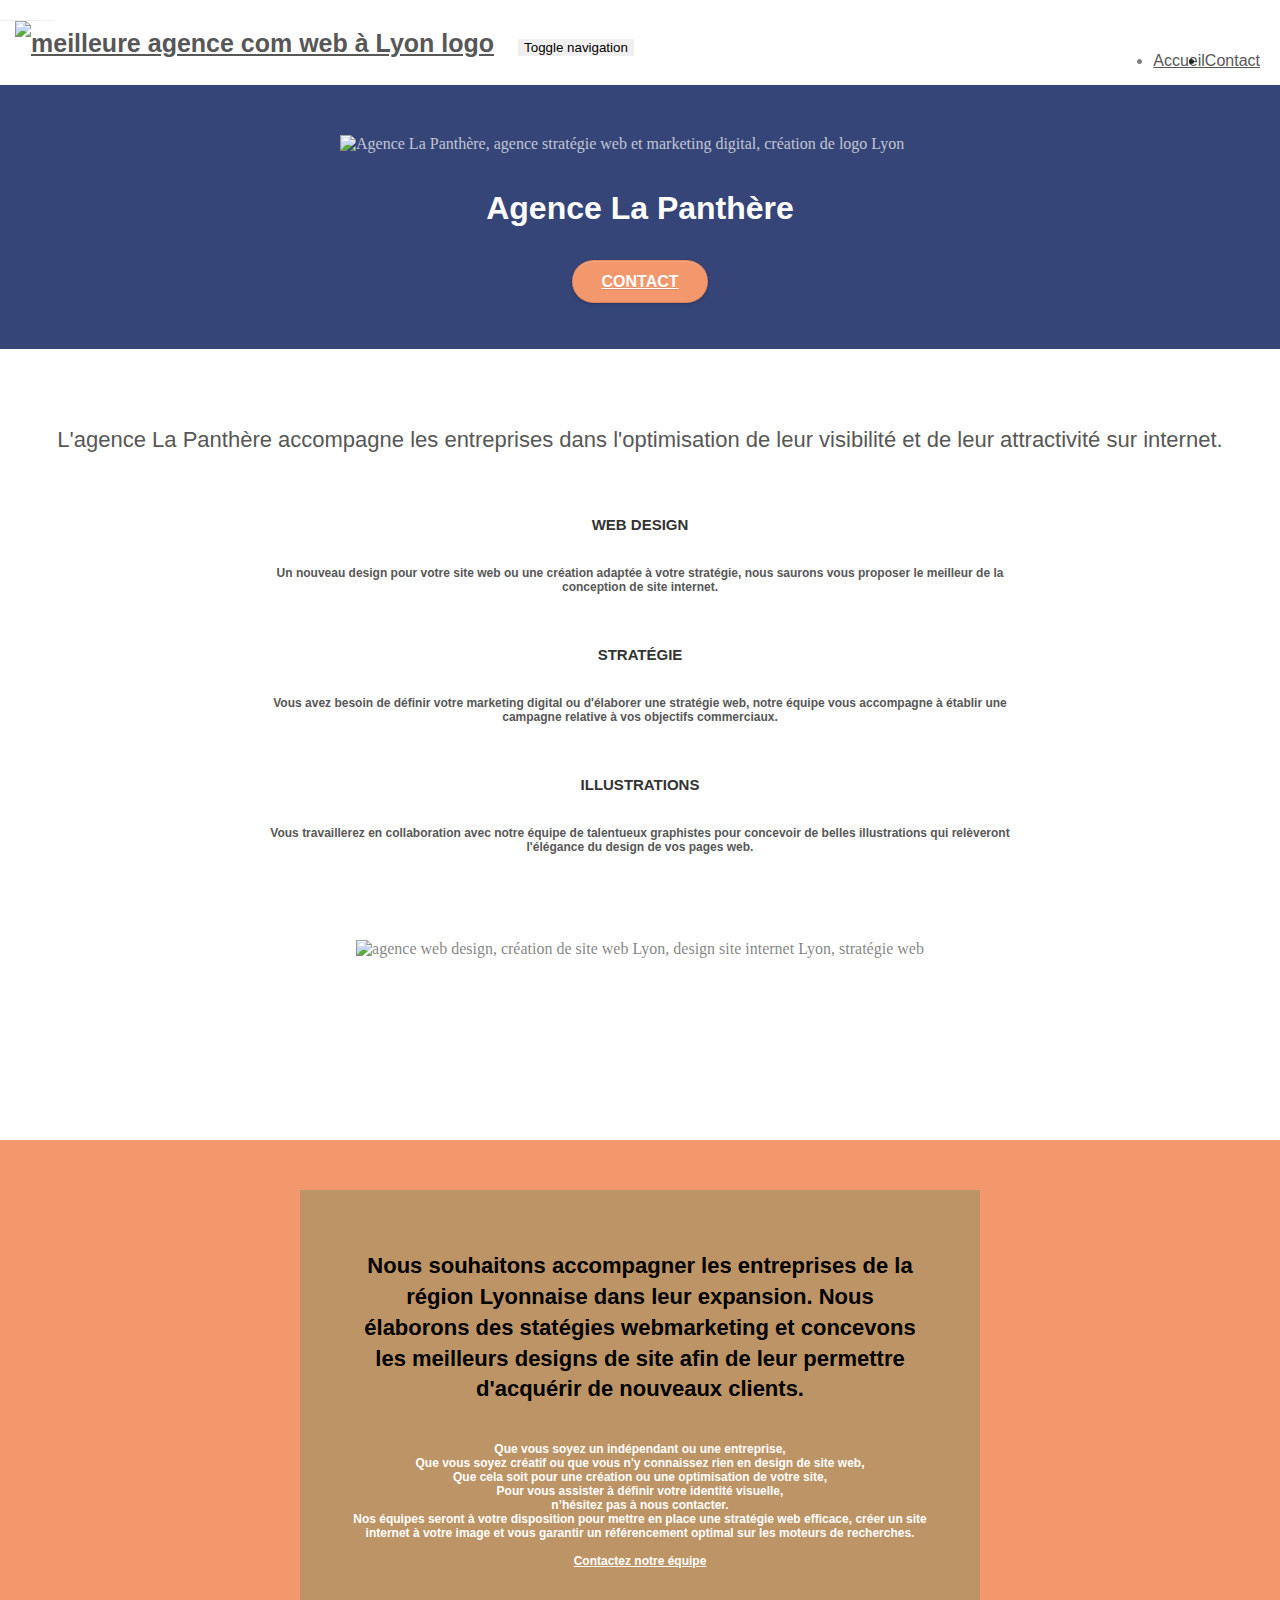
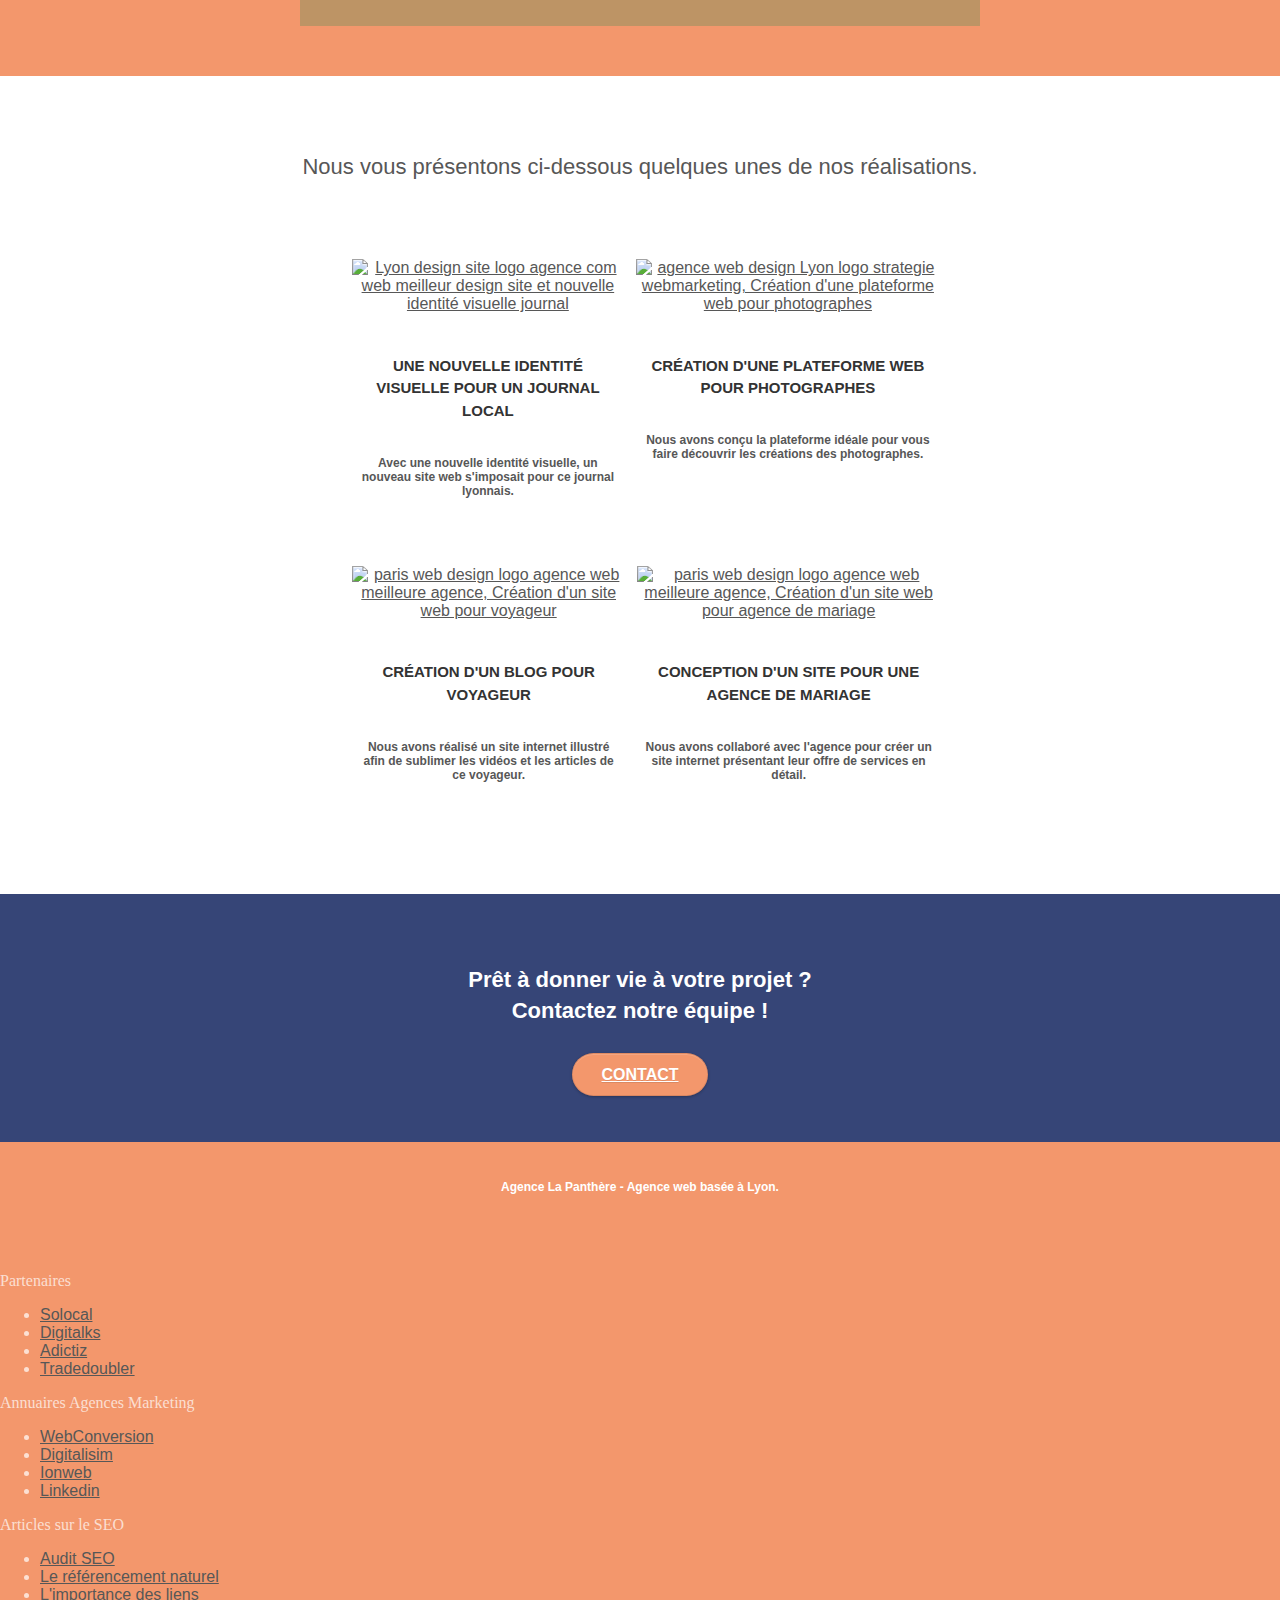
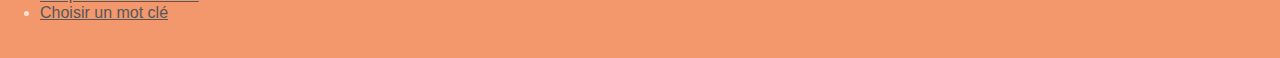
==== commit ecfe4f5d: "Livrables Projet 4" ====
--- a/index.html
+++ b/index.html
@@ -37,6 +37,7 @@
     <link rel="stylesheet" type="text/css" href="style.css" />
     <link rel="stylesheet" type="text/css" href="./css/font-awesome.css" />
     <link rel="stylesheet" type="text/css" href="./css/et-line.css" />
+    <link rel="preload" as="font" />
     <link rel="canonical" href="https://lapanthere-op.online/index.html" />
 
     <script src="./js/jquery-2.1.0.js"></script>
@@ -95,11 +96,7 @@
                   alt="meilleure agence com web à Lyon logo"
                   height="40"
               /></a>
-              <div class="keywords" style="color: #cccccc; font-size: 1px">
-                agence com web, web agence, meilleurs design site web, site
-                internet, stratégie web et marketing digital, meilleur design de
-                site, site web, web, internet, site internet, site
-              </div>
+
               <button
                 id="nav-toggle"
                 type="button"
@@ -138,8 +135,7 @@
             <div class="col-sm-12">
               <img
                 src="img/imgwebp/logo.webp"
-                class="center-block image-resize-mode"
-                width="100"
+                class="center-block image-resize-mode img_logo_size"
                 alt="Agence La Panthère, agence stratégie web et marketing digital, création de logo Lyon"
               />
               <h1 class="text-center hero-bloc-text tc-white">
@@ -167,7 +163,7 @@
               <h2>
                 L'agence La Panthère accompagne les entreprises dans
                 l'optimisation de leur visibilité et de leur attractivité sur
-                internet
+                internet.
               </h2>
             </div>
           </div>
@@ -179,7 +175,7 @@
                 ></span>
               </div>
               <h3 class="mg-md text-center">Web design</h3>
-              <p class="text-center">
+              <p class="text-center p_text-center">
                 Un nouveau design pour votre site web ou une création adaptée à
                 votre stratégie, nous saurons vous proposer le meilleur de la
                 conception de site internet.
@@ -192,7 +188,7 @@
                 ></span>
               </div>
               <h3 class="mg-md text-center">Stratégie</h3>
-              <p class="text-center">
+              <p class="text-center p_text-center">
                 Vous avez besoin de définir votre marketing digital ou
                 d'élaborer une stratégie web, notre équipe vous accompagne à
                 établir une campagne relative à vos objectifs commerciaux.<br />
@@ -205,7 +201,7 @@
                 ></span>
               </div>
               <h3 class="mg-md text-center">Illustrations</h3>
-              <p class="text-center">
+              <p class="text-center p_text-center">
                 Vous travaillerez en collaboration avec notre équipe de
                 talentueux graphistes pour concevoir de belles illustrations qui
                 relèveront l'élégance du design de vos pages web.
@@ -213,7 +209,9 @@
             </div>
           </div>
           <div class="row voffset-lg voffset">
-            <div class="col-xs-12 col-md-8 col-md-offset-2 text-center">
+            <div
+              class="col-xs-12 col-md-8 col-md-offset-2 citation_form img_Citation_size"
+            >
               <img
                 alt="agence web design, création de site web Lyon, design site internet Lyon, stratégie web"
                 src="img/imgwebp/citation.webp"
@@ -238,7 +236,7 @@
                 webmarketing et concevons les meilleurs designs de site afin de
                 leur permettre d'acquérir de nouveaux clients.<br />
               </h2>
-              <p class="text-center white">
+              <p class="text-center white p_text-center">
                 Que vous soyez un indépendant ou une entreprise,<br />
                 Que vous soyez créatif ou que vous n'y connaissez rien en design
                 de site web, <br />
@@ -387,12 +385,12 @@
       <!-- Footer - bloc-8 -->
       <div class="bloc bgc-atomic-tangerine d-bloc" id="bloc-8">
         <div class="container bloc-sm">
-          <div class="row">
+          <div class="row_footer">
             <div class="col-sm-12">
-              <p class="text-center white">
+              <p class="text-center white p_footer">
                 Agence La Panthère - Agence web basée à Lyon.<br />
               </p>
-              <div class="row row-no-gutters social">
+              <div class="row_footer row-no-gutters social">
                 <div class="col-sm-3">
                   <div class="text-center">
                     <a
@@ -433,11 +431,6 @@
                     ></a>
                   </div>
                 </div>
-                <div class="keywords" style="color: #f3976c">
-                  Agence com web à Lyon, stratégie webmarketing, web strategies,
-                  illustrations, design de site web, entreprise de création de
-                  site web, meilleur design site, site internet
-                </div>
               </div>
               <div class="row">
                 <div class="col-sm-4">
--- a/style.css
+++ b/style.css
@@ -27,13 +27,23 @@
   z-index: 100000;
   background: #ffffff url("img/pageload-spinner.gif") no-repeat center center;
 }
-/*Bloc-0*/
-
+
+.text-center {
+  text-align: center;
+  font-weight: bold;
+  padding: 0.5em;
+}
+.text-center_footer {
+  text-align: center;
+  font-weight: bold;
+  padding: 1.5em;
+  margin-block-start: 1.5em;
+  font-size: 14px;
+}
 .bloc {
   width: auto;
   clear: both;
   background: 50% 50% no-repeat;
-  /* padding: 0 50px; */
   -webkit-background-size: cover;
   -moz-background-size: cover;
   -o-background-size: cover;
@@ -57,14 +67,17 @@
 .bloc-sm {
   padding: 20px 50px;
 }
-
+.bloc-sm_footer {
+  width: auto;
+  height: 200px;
+}
 .navbar {
   margin-bottom: 0;
   z-index: 1;
 }
 
 .bloc-lg {
-  padding: 100px 50px;
+  padding: 50px 50px;
 }
 
 .bloc-md {
@@ -73,7 +86,24 @@
 
 .img_logo_size {
   width: auto;
-  height: 40px;
+  height: 100px;
+}
+
+.img_Citation_size {
+  width: 100%;
+  height: 150px;
+}
+
+.citation_form {
+  display: flex;
+  float: none;
+  justify-content: center;
+  text-align: center;
+  margin-left: 0;
+}
+
+.cta-hero {
+  float: none;
 }
 
 .bg-center,
@@ -120,11 +150,11 @@
 }
 
 .d-bloc {
-  color: rgba(255, 255, 255, 1);
+  color: rgba(255, 255, 255, 0.7);
 }
 
 .d-bloc button:hover {
-  color: rgba(255, 255, 255, 1);
+  color: rgba(255, 255, 255, 0.7);
 }
 
 .d-bloc .icon-round,
@@ -132,11 +162,11 @@
 .d-bloc .icon-rounded,
 .d-bloc .icon-semi-rounded-a,
 .d-bloc .icon-semi-rounded-b {
-  border-color: rgba(255, 255, 255, 1);
+  border-color: rgba(255, 255, 255, 0.7);
 }
 
 .d-bloc .divider-h span {
-  border-color: rgba(255, 255, 255, 1);
+  border-color: rgba(255, 255, 255, 0.7);
 }
 
 .d-bloc .a-btn,
@@ -153,7 +183,7 @@
 .d-bloc h5 a,
 .d-bloc h6 a,
 .d-bloc p a {
-  color: rgba(255, 255, 255, 1);
+  color: rgba(255, 255, 255, 0.9);
 }
 
 .d-bloc .a-btn:hover,
@@ -170,57 +200,57 @@
 .d-bloc h5 a:hover,
 .d-bloc h6 a:hover,
 .d-bloc p a:hover {
-  color: rgba(255, 255, 255, 1);
+  color: rgba(255, 255, 255, 0);
 }
 
 .d-bloc .navbar-toggle .icon-bar {
-  background: rgba(255, 255, 255, 1);
+  background: rgba(255, 255, 255, 0.9);
 }
 
 .d-bloc .btn-wire,
 .d-bloc .btn-wire:hover {
-  color: rgba(255, 255, 255, 1);
-  border-color: rgba(255, 255, 255, 1);
+  color: rgba(255, 255, 255, 0.9);
+  border-color: rgba(255, 255, 255, 0.9);
 }
 
 .d-bloc .panel {
-  color: rgba(0, 0, 0, 1);
+  color: rgba(0, 0, 0, 0.9);
 }
 
 .d-bloc .panel button:hover {
-  color: rgba(0, 0, 0, 1);
+  color: rgba(0, 0, 0, 0.9);
 }
 
 .d-bloc .panel icon {
-  border-color: rgba(0, 0, 0, 1);
+  border-color: rgba(0, 0, 0, 0.7);
 }
 
 .d-bloc .panel .divider-h span {
-  border-color: rgba(0, 0, 0, 1);
+  border-color: rgba(0, 0, 0, 0.9);
 }
 
 .d-bloc .panel .a-btn {
-  color: rgba(0, 0, 0, 1);
+  color: rgba(0, 0, 0, 0.9);
 }
 
 .d-bloc .panel .a-btn:hover {
-  color: rgba(0, 0, 0, 1);
+  color: rgba(0, 0, 0, 0.7);
 }
 
 .d-bloc .panel .btn-wire,
 .d-bloc .panel .btn-wire:hover {
-  color: rgba(0, 0, 0, 1);
+  color: rgba(0, 0, 0, 0.7);
   border-color: rgba(0, 0, 0, 0.3);
 }
 
 .d-bloc .panel,
 .l-bloc {
-  color: rgba(0, 0, 0, 1);
+  color: rgba(0, 0, 0, 0.5);
 }
 
 .d-bloc .panel button:hover,
 .l-bloc button:hover {
-  color: rgba(0, 0, 0, 1);
+  color: rgba(0, 0, 0, 0.7);
 }
 
 .l-bloc .icon-round,
@@ -306,6 +336,7 @@
 .row.row-no-gutters > [class*=" col-"] {
   padding-right: 0;
   padding-left: 0;
+  padding-bottom: 2%;
 }
 
 #bloc-1-hero h1 {
@@ -336,10 +367,9 @@
 }
 
 .navbar .nav {
-  padding-top: 2px;
-  margin-right: -16px;
   float: right;
   z-index: 1;
+  padding-inline-start: 0;
 }
 
 .nav > li {
@@ -348,6 +378,21 @@
   font-size: 16px;
 }
 
+.a_nav_form {
+  text-decoration: none;
+}
+
+.marker {
+  list-style-type: none;
+}
+.li {
+  margin-right: 15px;
+}
+
+.ul_form {
+  display: flex;
+  justify-content: space-around;
+}
 .navbar-nav .open .dropdown-menu > li > a {
   text-align: inherit;
 }
@@ -382,7 +427,7 @@
   z-index: 2;
 }
 
-@media (min-width: 768px) {
+@media (min-width: 992px) {
   .site-navigation {
     position: absolute;
     top: 50%;
@@ -465,6 +510,12 @@
   margin-bottom: 40px;
 }
 
+.p_bloc6 {
+  font-size: 14px;
+  color: #ffffff !important;
+  line-height: 1.5;
+}
+
 .btn {
   margin: 0 5px 5px 0;
 }
@@ -531,6 +582,13 @@
   box-shadow: none;
 }
 
+.form-group {
+  line-height: 3;
+}
+
+.col-sm-6 {
+  margin-left: 2%;
+}
 .scrollToTop {
   width: 40px;
   height: 40px;
@@ -710,7 +768,7 @@
 }
 
 p {
-  font-size: 11px;
+  font-size: 12px;
 }
 
 .tight-width-whitespace {
@@ -724,7 +782,8 @@
 }
 
 .cta-hero {
-  margin-top: 22px;
+  float: none;
+  margin: 22px;
   color: #ffffff !important;
   text-transform: uppercase;
   padding: 12px 28px 12px 28px;
@@ -732,9 +791,20 @@
   font-weight: 700;
 }
 
+.p_bloc6_adress {
+  margin-top: 3%;
+  margin-left: 2%;
+  line-height: 1.5;
+}
+
 .social {
   max-width: 400px;
+  height: 60px;
   margin: auto auto auto auto;
+}
+.row_footer {
+  margin-right: 0;
+  margin-left: 0;
 }
 
 h2 {
@@ -776,6 +846,8 @@
 }
 
 .portfolio-row {
+  display: flex;
+  flex-direction: row;
   margin-bottom: 44px;
   margin-top: 50px;
 }
@@ -834,7 +906,7 @@
 }
 
 .bg-dots-bg {
-  background-image: url("img/imgwebp/dots-bg.webp");
+  background-image: url("img/dots-bg.png");
 }
 
 .bg-lines-h2-bg {
@@ -863,12 +935,64 @@
   }
 }
 
-@media (max-width: 992px) and (min-width: 768px) {
+@media (min-width: 768px) and (max-width: 992px) {
   .navbar .nav {
     max-width: 80%;
   }
   .nav-center.navbar .nav {
     max-width: 100%;
+  }
+  .cta-hero {
+    float: none;
+  }
+  .bloc-lg {
+    padding: 50px 20px;
+  }
+  .p_text-center {
+    font-size: 14px;
+  }
+  .p_bloc4 {
+    font-size: 14px;
+    margin-bottom: 5% !important;
+  }
+  .tight-width-whitespace {
+    max-width: 100%;
+    margin-top: 1.5rem;
+    margin-bottom: 1.5rem;
+  }
+  .portfolio-thumb {
+    margin-bottom: 0;
+  }
+  .col-sm-6 {
+    width: auto;
+    float: none;
+  }
+  .img_size {
+    width: 100%;
+    height: 300px;
+    border-radius: 20px;
+  }
+  .mg-md {
+    margin-top: 10px;
+    margin-bottom: 0;
+  }
+  .p_footer {
+    margin-bottom: 1em;
+    font-size: 15px;
+  }
+  .social {
+    max-width: 400px;
+    height: 80px;
+    margin: auto;
+  }
+  .d-bloc {
+    color: rgba(255, 255, 255, 1);
+  }
+  .text-center_footer {
+    text-align: center;
+    font-weight: bold;
+    padding: 1.5em;
+    font-size: 14px;
   }
 }
 
@@ -886,7 +1010,7 @@
 
 @media (max-width: 991px) {
   .container {
-    width: 100%;
+    width: auto;
   }
   .b-parallax {
     background-attachment: scroll;
@@ -926,16 +1050,15 @@
   h6,
   p,
   #disqus_thread {
-    padding-left: 10px !important;
-    padding-right: 10px !important;
+    padding-left: 1rem !important;
+    padding-right: 1rem !important;
   }
   .b-parallax {
     background-attachment: scroll;
   }
   .navbar .nav {
     padding-top: 0;
-    border-top: 1px solid rgba(0, 0, 0, 0.2);
-    float: none !important;
+    float: right !important;
   }
   .navbar.row {
     margin-left: 0;
@@ -949,10 +1072,7 @@
   }
   .nav > li {
     margin-top: 0;
-    border-bottom: 1px solid rgba(0, 0, 0, 0.1);
-    background: rgba(0, 0, 0, 0.05);
     text-align: left;
-    padding-left: 15px;
     width: 100%;
   }
   .nav > li:hover {
@@ -997,6 +1117,7 @@
     float: left;
     margin-left: 10px;
   }
+
   .bloc {
     padding-left: 0;
     padding-right: 0;
@@ -1022,6 +1143,10 @@
   .a-block {
     padding: 0 10px;
   }
+  .cta-hero {
+    float: none;
+  }
+
   .btn-dwn {
     display: none;
   }
@@ -1050,6 +1175,49 @@
     width: 180px;
     height: 320px;
   }
+  .citation_form {
+    width: auto;
+    height: 100px;
+  }
+  .portfolio-thumb {
+    margin-bottom: 10px;
+    margin-top: 30px;
+  }
+  .mg-md {
+    margin-bottom: 5px;
+  }
+  .portfolio-row {
+    display: flex;
+    flex-direction: column;
+    margin-bottom: 5px;
+    margin-top: 5px;
+  }
+  .img_size {
+    border-radius: 20px;
+  }
+  .social {
+    display: flex;
+    flex-direction: row;
+    justify-content: center;
+    align-items: center;
+    max-width: 100%;
+    height: 40px;
+    margin: 2%;
+  }
+  .row.row-no-gutters > [class^="col-"],
+  .row.row-no-gutters > [class*=" col-"] {
+    padding-right: 0;
+    padding-left: 1%;
+    padding-bottom: 0;
+  }
+  .row {
+    margin-right: 0;
+    margin-left: 0;
+  }
+  .p_footer {
+    margin-bottom: 0;
+    font-size: 13px;
+  }
 }
 
 @media (max-width: 400px) {
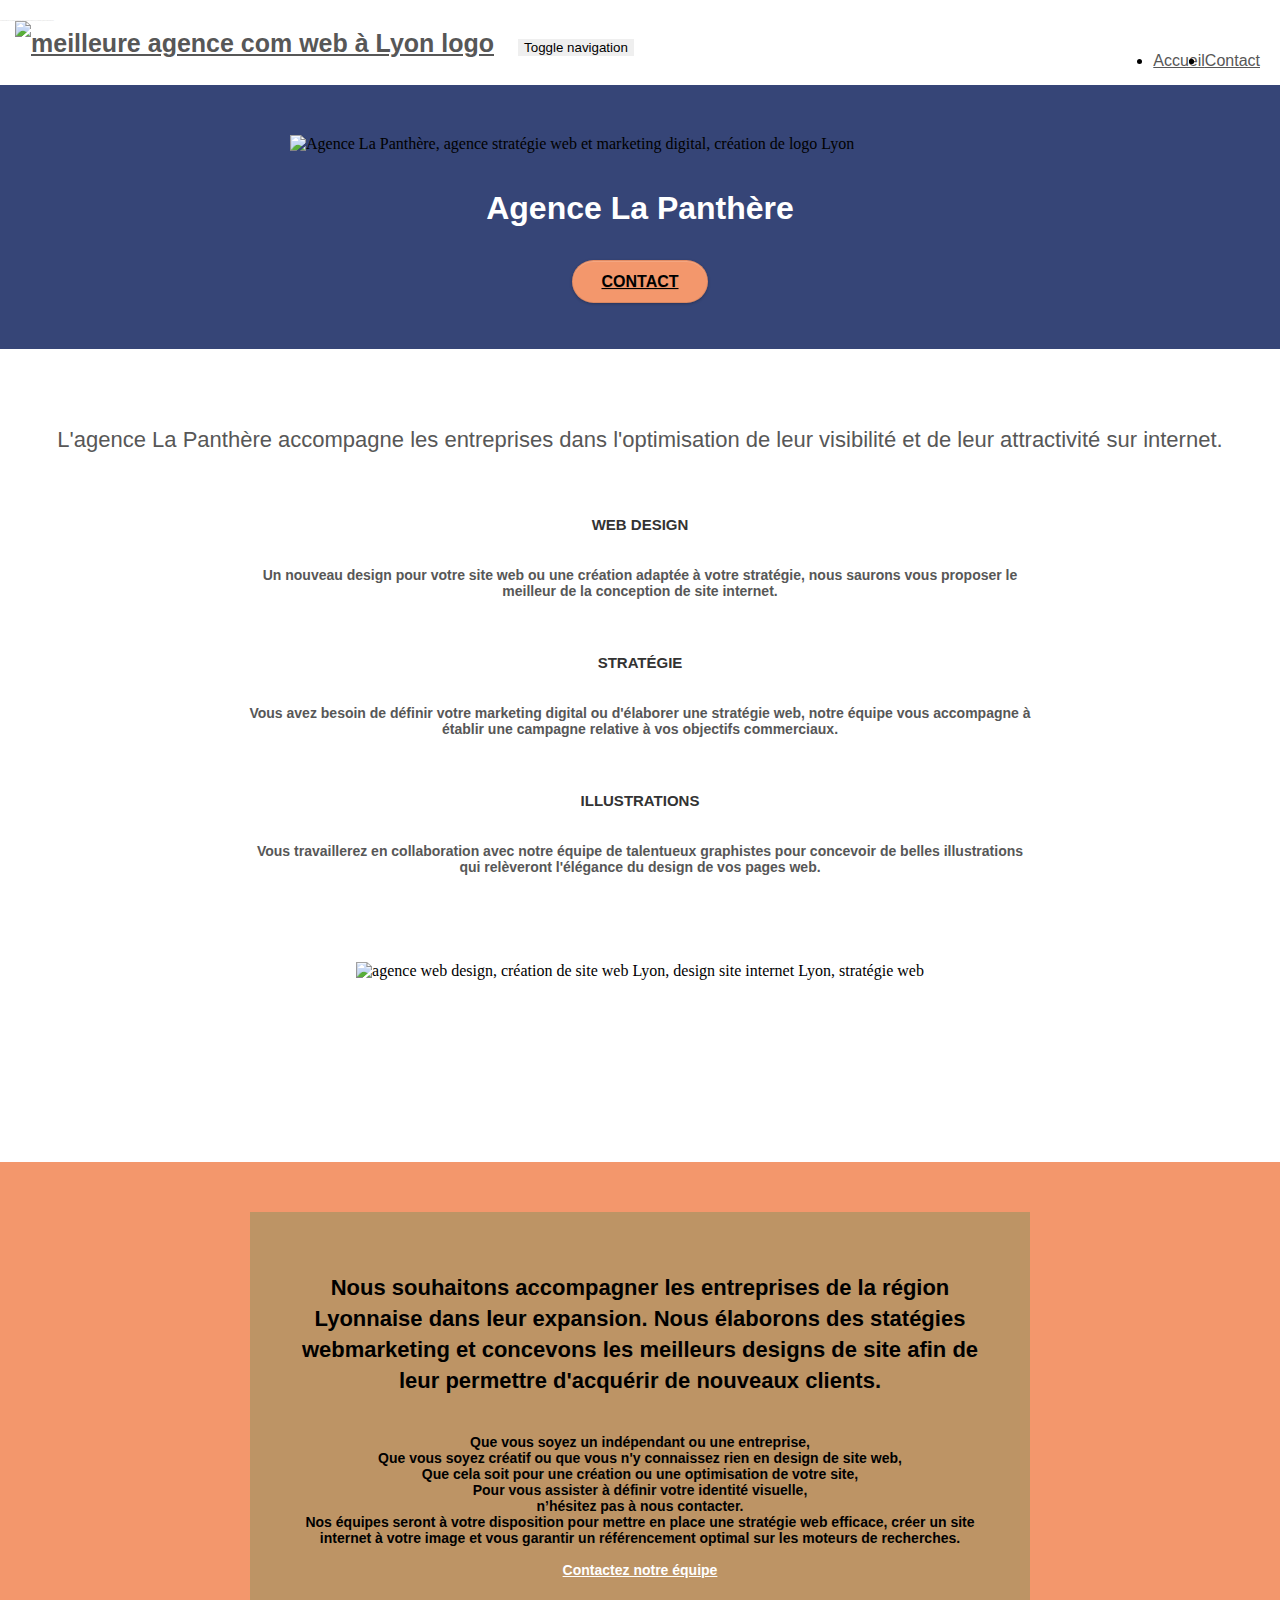
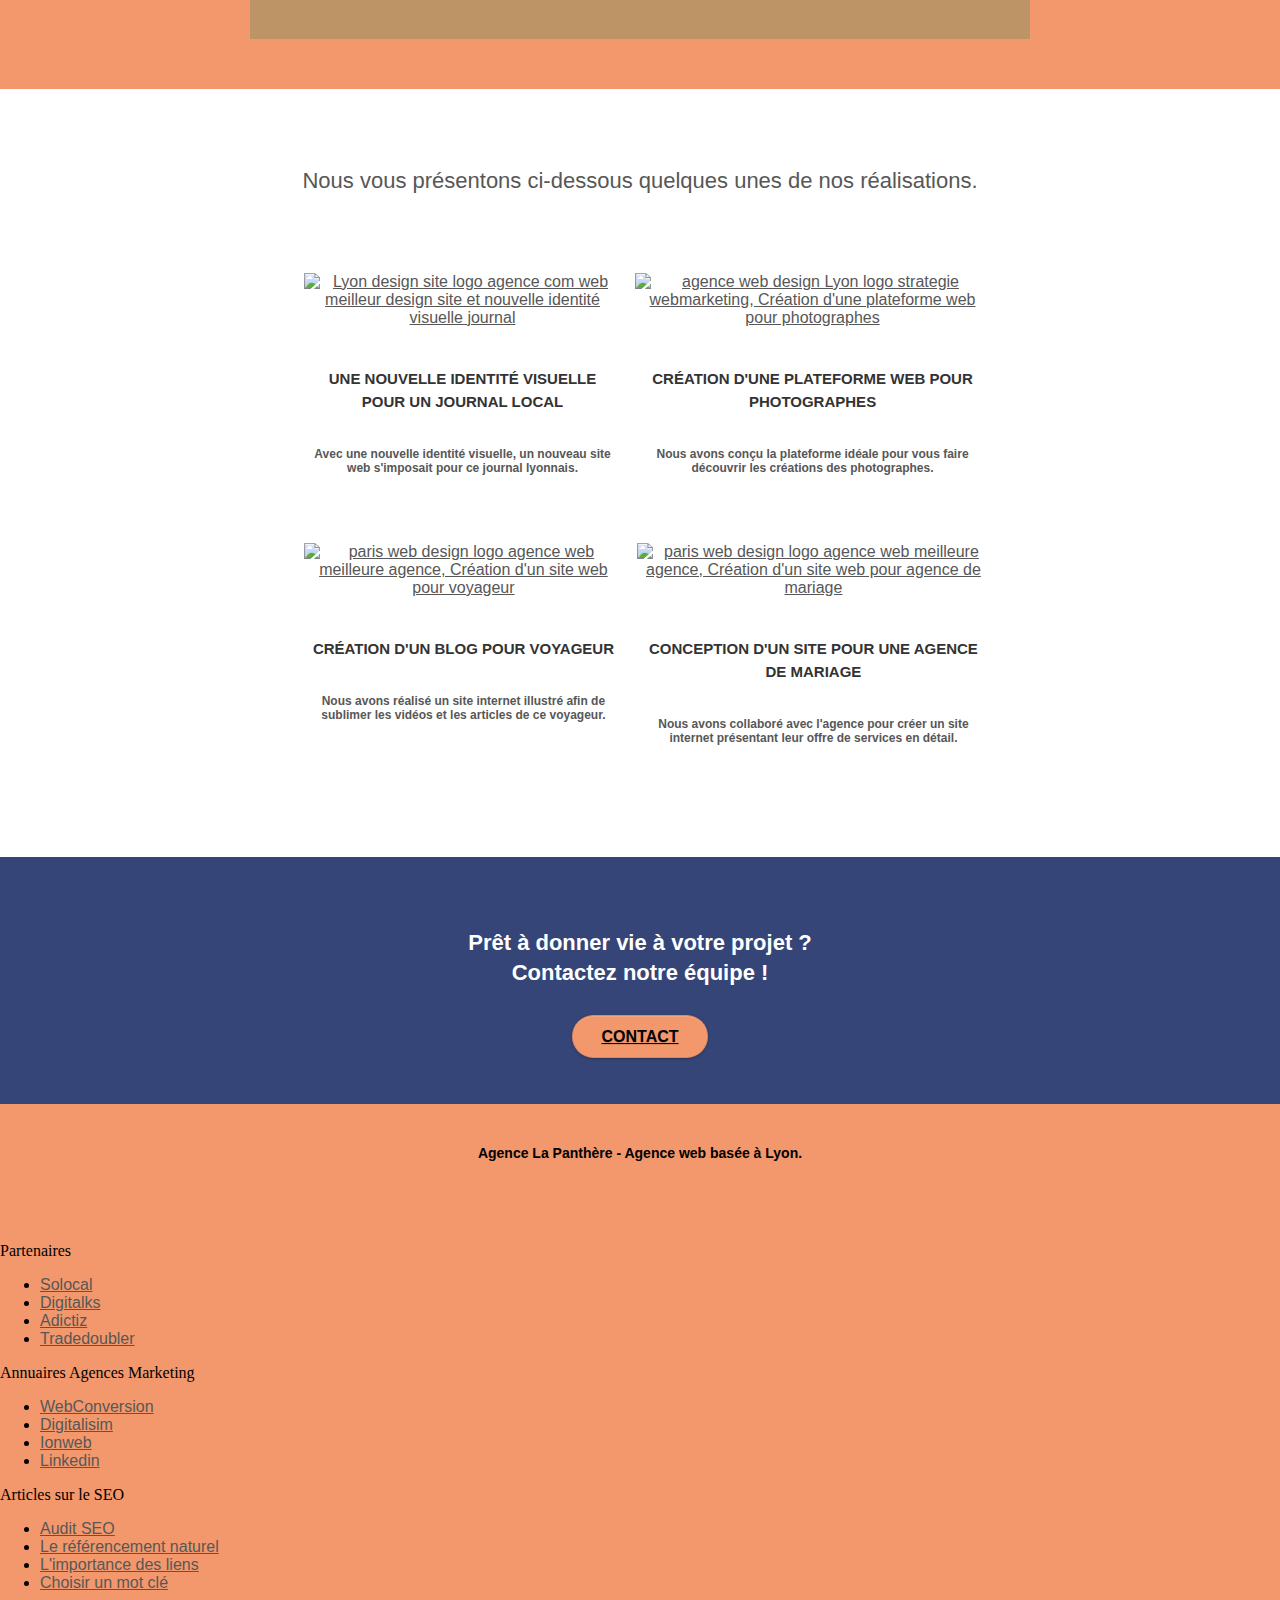
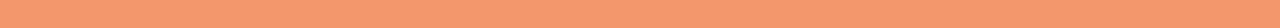
==== commit 4b35e8a0: "dernieres modifications avant test" ====
--- a/index.html
+++ b/index.html
@@ -31,7 +31,12 @@
     </script>
     <!-- End Google Tag Manager -->
 
-    <link rel="shortcut icon" type="image/png" href="favicon.jpg" />
+    <link
+      rel="shortcut icon"
+      type="image/webp"
+      sizes="16x16"
+      href="img/imgwebp/favicon.webp"
+    />
 
     <link rel="stylesheet" type="text/css" href="./css/bootstrap.css" />
     <link rel="stylesheet" type="text/css" href="style.css" />
--- a/style.css
+++ b/style.css
@@ -36,8 +36,7 @@
 .text-center_footer {
   text-align: center;
   font-weight: bold;
-  padding: 1.5em;
-  margin-block-start: 1.5em;
+  padding-top: 1.5em;
   font-size: 14px;
 }
 .bloc {
@@ -150,11 +149,11 @@
 }
 
 .d-bloc {
-  color: rgba(255, 255, 255, 0.7);
+  color: #000000;
 }
 
 .d-bloc button:hover {
-  color: rgba(255, 255, 255, 0.7);
+  color: #000000;
 }
 
 .d-bloc .icon-round,
@@ -245,12 +244,12 @@
 
 .d-bloc .panel,
 .l-bloc {
-  color: rgba(0, 0, 0, 0.5);
+  color: rgba(0, 0, 0, 1);
 }
 
 .d-bloc .panel button:hover,
 .l-bloc button:hover {
-  color: rgba(0, 0, 0, 0.7);
+  color: rgba(0, 0, 0, 1);
 }
 
 .l-bloc .icon-round,
@@ -310,7 +309,7 @@
 .d-bloc .panel .btn-wire:hover,
 .l-bloc .btn-wire,
 .l-bloc .btn-wire:hover {
-  color: rgba(0, 0, 0, 0.7);
+  color: rgba(0, 0, 0, 1);
   border-color: rgba(0, 0, 0, 0.3);
 }
 
@@ -768,11 +767,11 @@
 }
 
 p {
-  font-size: 12px;
+  font-size: 14px;
 }
 
 .tight-width-whitespace {
-  max-width: 600px;
+  max-width: 700px;
   margin: auto auto auto auto;
 }
 
@@ -802,10 +801,6 @@
   height: 60px;
   margin: auto auto auto auto;
 }
-.row_footer {
-  margin-right: 0;
-  margin-left: 0;
-}
 
 h2 {
   font-size: 22px;
@@ -838,7 +833,7 @@
 }
 
 .white {
-  color: #ffffff !important;
+  color: #000000 !important;
 }
 
 .portfolio-thumb {
@@ -876,12 +871,12 @@
 
 .btn-atomic-tangerine {
   background: #f3976c;
-  color: #ffffff !important;
+  color: #000000 !important;
 }
 
 .btn-atomic-tangerine:hover {
   background: #c27956 !important;
-  color: #ffffff !important;
+  color: #000000 !important;
 }
 
 .ltc-white {
@@ -986,12 +981,12 @@
     margin: auto;
   }
   .d-bloc {
-    color: rgba(255, 255, 255, 1);
+    color: #000000;
   }
   .text-center_footer {
     text-align: center;
     font-weight: bold;
-    padding: 1.5em;
+    padding-top: 1.5em;
     font-size: 14px;
   }
 }
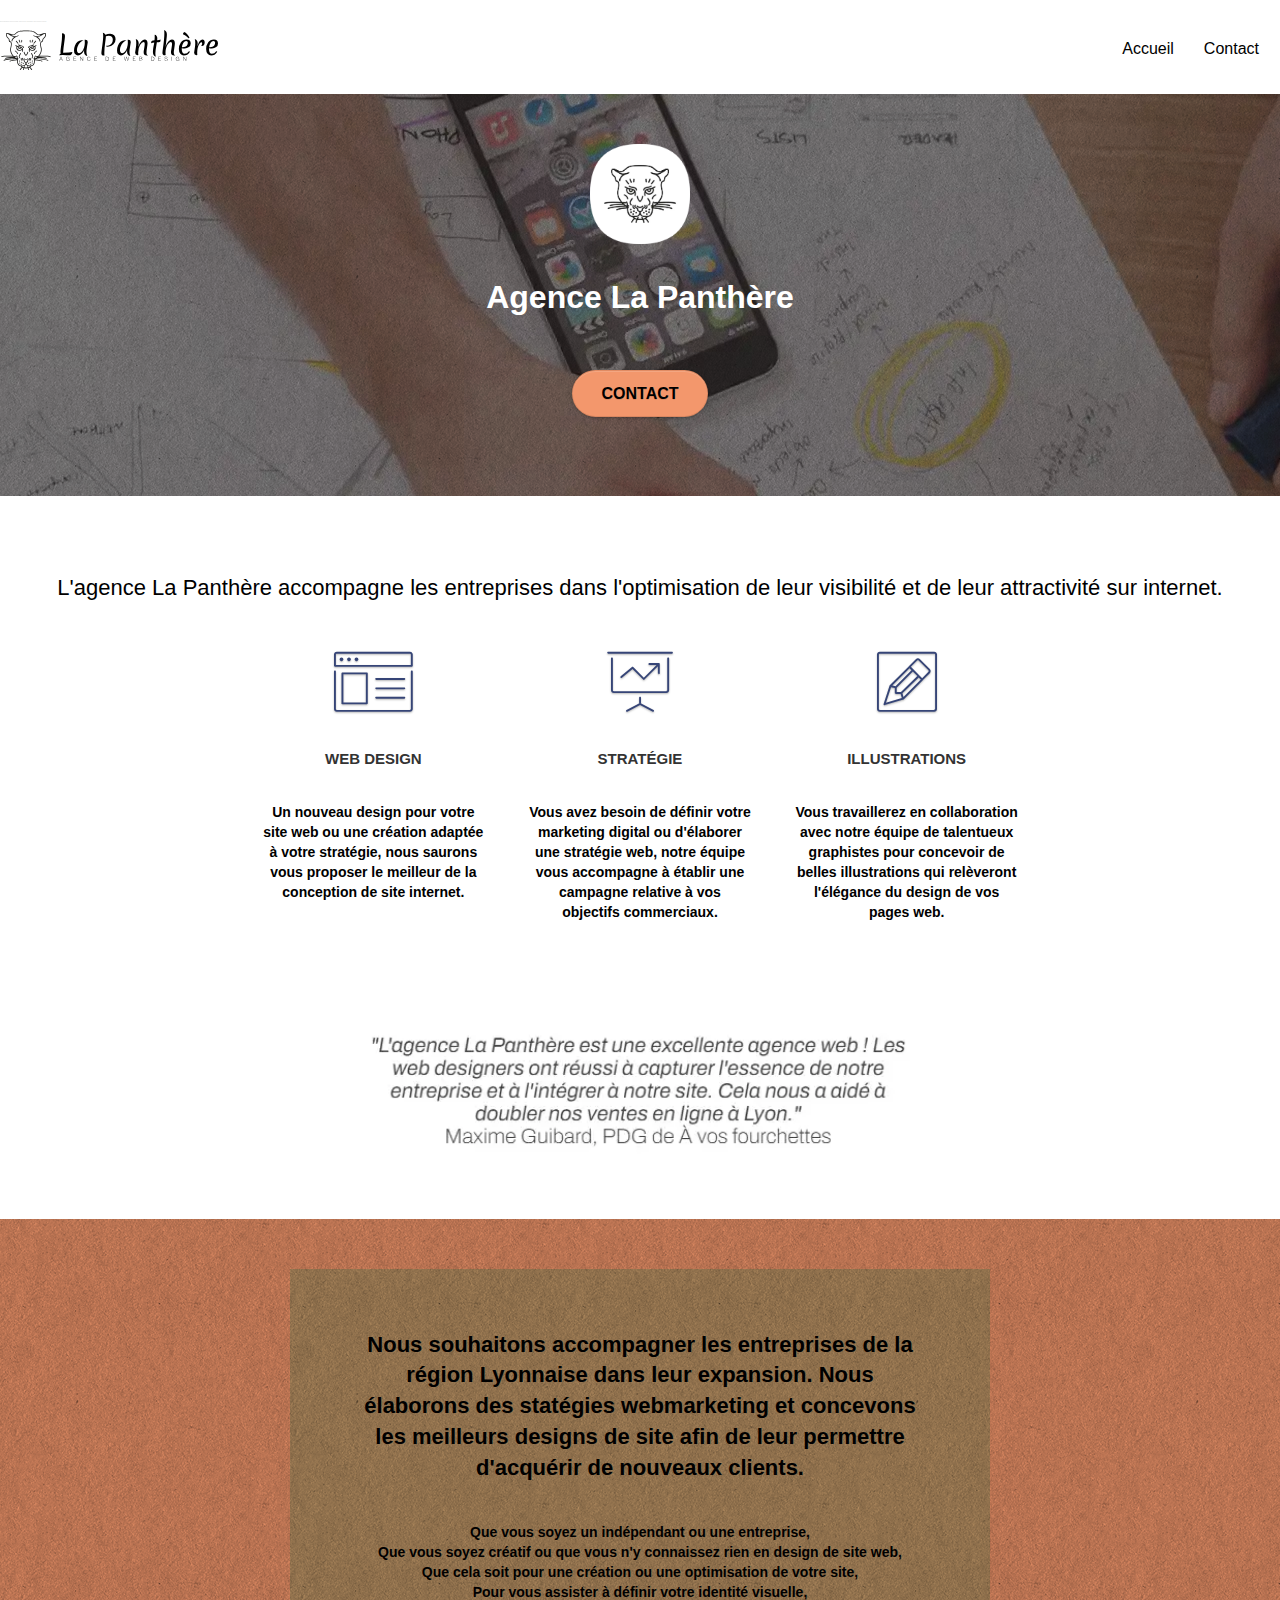
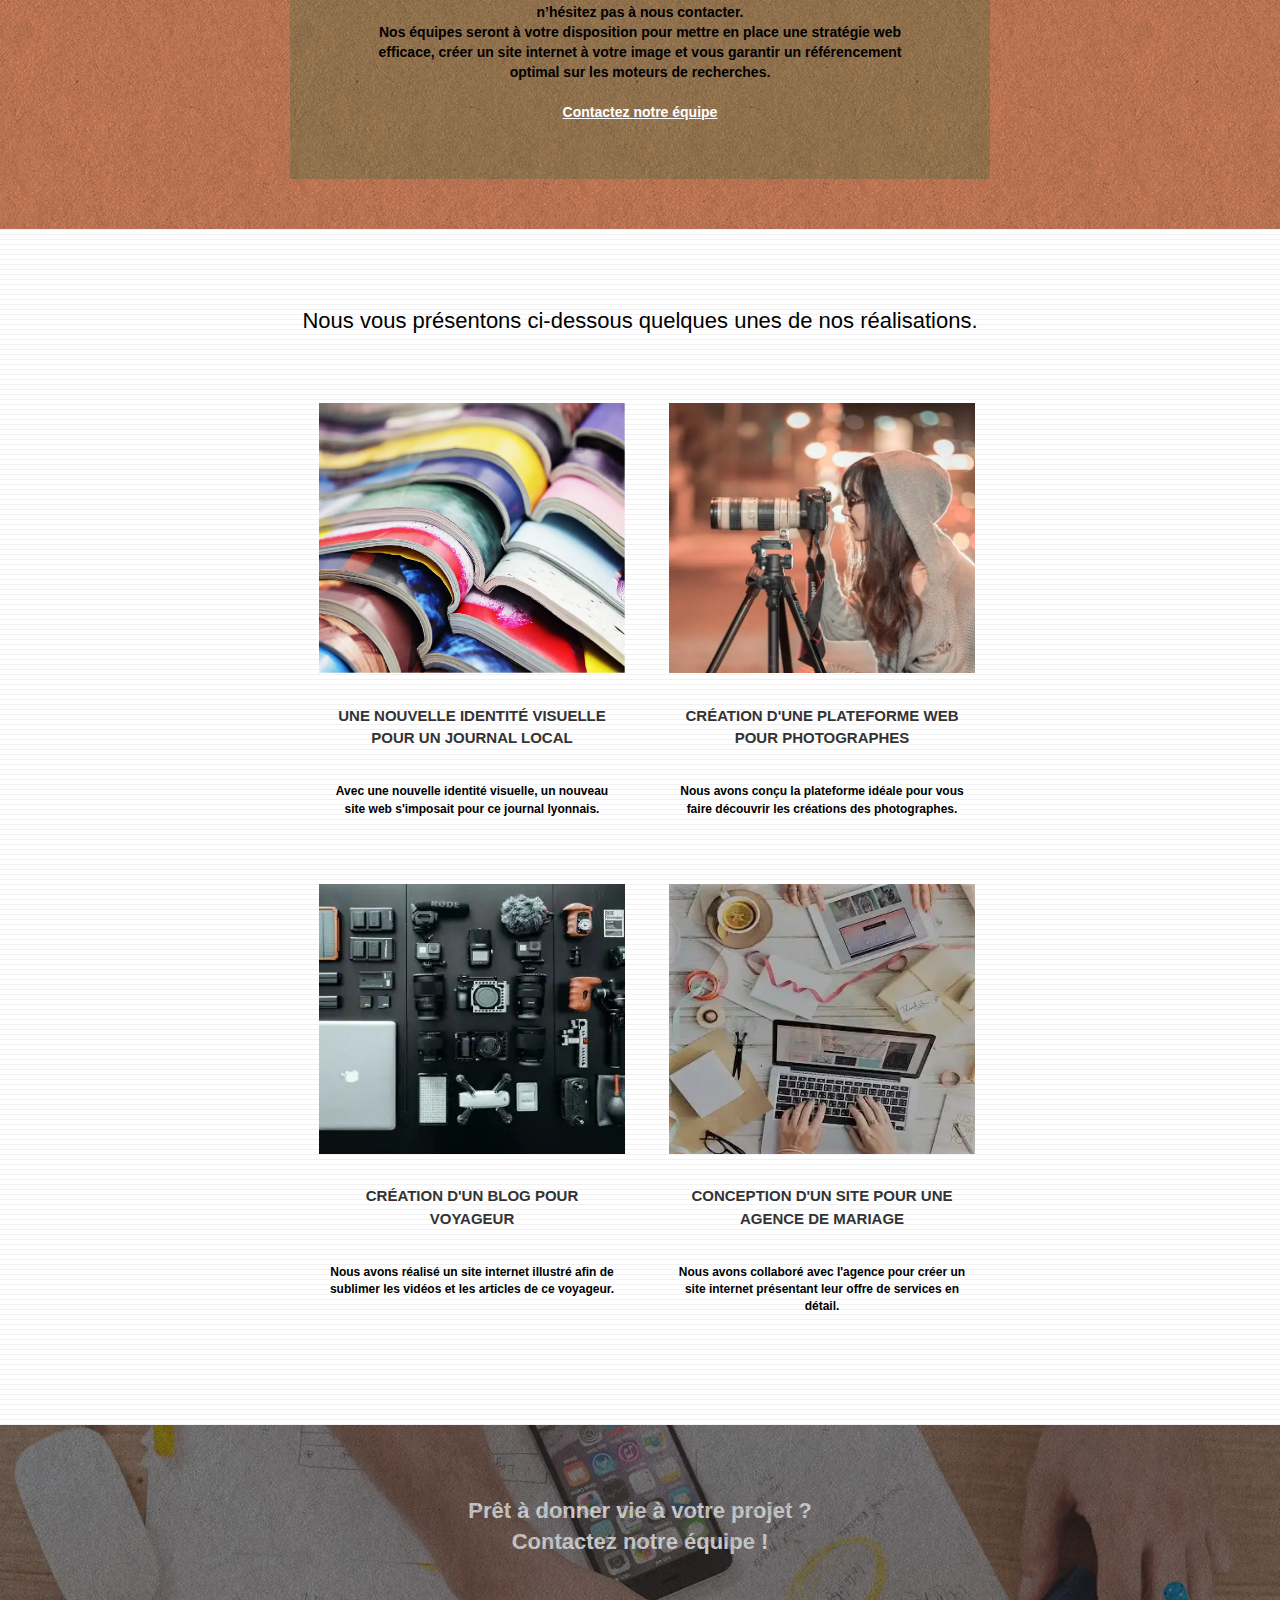
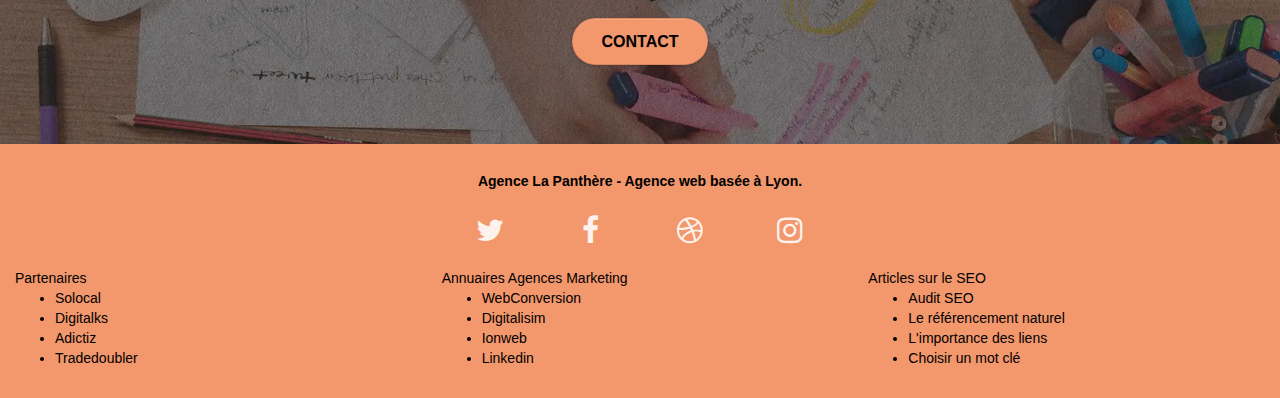
==== commit 84515f0a: "Modifications pour validation W3C" ====
--- a/index.html
+++ b/index.html
@@ -14,7 +14,7 @@
       name="viewport"
       content="width=device-width, initial-scale=1.0, viewport-fit=cover"
     />
-    <code><meta name="robots" content="index, follow" /></code>
+    <meta name="robots" content="index, follow" />
 
     <!-- Google Tag Manager -->
     <script>
@@ -42,7 +42,6 @@
     <link rel="stylesheet" type="text/css" href="style.css" />
     <link rel="stylesheet" type="text/css" href="./css/font-awesome.css" />
     <link rel="stylesheet" type="text/css" href="./css/et-line.css" />
-    <link rel="preload" as="font" />
     <link rel="canonical" href="https://lapanthere-op.online/index.html" />
 
     <script src="./js/jquery-2.1.0.js"></script>
--- a/style.css
+++ b/style.css
@@ -730,7 +730,7 @@
 a {
   font-family: "helvetica";
   font-weight: 400;
-  color: #575757 !important;
+  color: #000000 !important;
 }
 
 .h2_bloc3 {
@@ -756,6 +756,9 @@
   font-size: 12px;
 }
 
+.a_social {
+  display: none;
+}
 .statement-bloc-text {
   line-height: 26px;
   font-style: italic;
@@ -991,13 +994,13 @@
   }
 }
 
-@media only screen and (min-device-width: 768px) and (max-device-width: 1024px) and (orientation: landscape) {
+@media only screen and (min-width: 768px) and (max-width: 1024px) and (orientation: landscape) {
   .b-parallax {
     background-attachment: scroll;
   }
 }
 
-@media only screen and (min-device-width: 1024px) and (max-device-width: 1366px) and (-webkit-min-device-pixel-ratio: 1.5) {
+@media only screen and (min-width: 1024px) and (max-width: 1366px) and (-webkit-min-device-pixel-ratio: 1.5) {
   .b-parallax {
     background-attachment: scroll;
   }
@@ -1015,10 +1018,6 @@
     overflow-x: hidden;
     position: relative;
   }
-  .bloc {
-    padding-left: constant(safe-area-inset-left);
-    padding-right: constant(safe-area-inset-right);
-  }
   .bloc-group,
   .bloc-group .bloc {
     display: block;
@@ -1027,8 +1026,6 @@
   .bloc-fill-screen .fill-bloc-top-edge,
   .bloc-fill-screen .fill-bloc-bottom-edge {
     padding: 0 20px;
-    padding-left: constant(safe-area-inset-left);
-    padding-right: constant(safe-area-inset-right);
   }
 }
 
--- a/css/et-line.css
+++ b/css/et-line.css
@@ -0,0 +1,523 @@
+@font-face {
+  font-family: et-line;
+  src: url(../fonts/et-line.eot);
+  src: url(../fonts/et-line.eot?#iefix) format("embedded-opentype"),
+    url(../fonts/et-line.woff) format("woff"),
+    url(../fonts/et-line.ttf) format("truetype"),
+    url(../fonts/et-line.svg#et-line) format("svg");
+  font-weight: 400;
+  font-style: normal;
+  font-display: swap;
+}
+
+.et-icon-adjustments,
+.et-icon-alarmclock,
+.et-icon-anchor,
+.et-icon-aperture,
+.et-icon-attachment,
+.et-icon-bargraph,
+.et-icon-basket,
+.et-icon-beaker,
+.et-icon-bike,
+.et-icon-book-open,
+.et-icon-briefcase,
+.et-icon-browser,
+.et-icon-calendar,
+.et-icon-camera,
+.et-icon-caution,
+.et-icon-chat,
+.et-icon-circle-compass,
+.et-icon-clipboard,
+.et-icon-clock,
+.et-icon-cloud,
+.et-icon-compass,
+.et-icon-desktop,
+.et-icon-dial,
+.et-icon-document,
+.et-icon-documents,
+.et-icon-download,
+.et-icon-dribbble,
+.et-icon-edit,
+.et-icon-envelope,
+.et-icon-expand,
+.et-icon-facebook,
+.et-icon-flag,
+.et-icon-focus,
+.et-icon-gears,
+.et-icon-genius,
+.et-icon-gift,
+.et-icon-global,
+.et-icon-globe,
+.et-icon-googleplus,
+.et-icon-grid,
+.et-icon-happy,
+.et-icon-hazardous,
+.et-icon-heart,
+.et-icon-hotairballoon,
+.et-icon-hourglass,
+.et-icon-key,
+.et-icon-laptop,
+.et-icon-layers,
+.et-icon-lifesaver,
+.et-icon-lightbulb,
+.et-icon-linegraph,
+.et-icon-linkedin,
+.et-icon-lock,
+.et-icon-magnifying-glass,
+.et-icon-map,
+.et-icon-map-pin,
+.et-icon-megaphone,
+.et-icon-mic,
+.et-icon-mobile,
+.et-icon-newspaper,
+.et-icon-notebook,
+.et-icon-paintbrush,
+.et-icon-paperclip,
+.et-icon-pencil,
+.et-icon-phone,
+.et-icon-picture,
+.et-icon-pictures,
+.et-icon-piechart,
+.et-icon-presentation,
+.et-icon-pricetags,
+.et-icon-printer,
+.et-icon-profile-female,
+.et-icon-profile-male,
+.et-icon-puzzle,
+.et-icon-quote,
+.et-icon-recycle,
+.et-icon-refresh,
+.et-icon-ribbon,
+.et-icon-rss,
+.et-icon-sad,
+.et-icon-scissors,
+.et-icon-scope,
+.et-icon-search,
+.et-icon-shield,
+.et-icon-speedometer,
+.et-icon-strategy,
+.et-icon-streetsign,
+.et-icon-tablet,
+.et-icon-target,
+.et-icon-telescope,
+.et-icon-toolbox,
+.et-icon-tools,
+.et-icon-tools-2,
+.et-icon-trophy,
+.et-icon-tumblr,
+.et-icon-twitter,
+.et-icon-upload,
+.et-icon-video,
+.et-icon-wallet,
+.et-icon-wine {
+  font-family: et-line;
+  speak: none;
+  font-style: normal;
+  font-weight: 400;
+  font-variant: normal;
+  text-transform: none;
+  line-height: 1;
+  -webkit-font-smoothing: antialiased;
+  -moz-osx-font-smoothing: grayscale;
+  display: inline-block;
+}
+
+.et-icon-mobile:before {
+  content: "\e000";
+}
+
+.et-icon-laptop:before {
+  content: "\e001";
+}
+
+.et-icon-desktop:before {
+  content: "\e002";
+}
+
+.et-icon-tablet:before {
+  content: "\e003";
+}
+
+.et-icon-phone:before {
+  content: "\e004";
+}
+
+.et-icon-document:before {
+  content: "\e005";
+}
+
+.et-icon-documents:before {
+  content: "\e006";
+}
+
+.et-icon-search:before {
+  content: "\e007";
+}
+
+.et-icon-clipboard:before {
+  content: "\e008";
+}
+
+.et-icon-newspaper:before {
+  content: "\e009";
+}
+
+.et-icon-notebook:before {
+  content: "\e00a";
+}
+
+.et-icon-book-open:before {
+  content: "\e00b";
+}
+
+.et-icon-browser:before {
+  content: "\e00c";
+}
+
+.et-icon-calendar:before {
+  content: "\e00d";
+}
+
+.et-icon-presentation:before {
+  content: "\e00e";
+}
+
+.et-icon-picture:before {
+  content: "\e00f";
+}
+
+.et-icon-pictures:before {
+  content: "\e010";
+}
+
+.et-icon-video:before {
+  content: "\e011";
+}
+
+.et-icon-camera:before {
+  content: "\e012";
+}
+
+.et-icon-printer:before {
+  content: "\e013";
+}
+
+.et-icon-toolbox:before {
+  content: "\e014";
+}
+
+.et-icon-briefcase:before {
+  content: "\e015";
+}
+
+.et-icon-wallet:before {
+  content: "\e016";
+}
+
+.et-icon-gift:before {
+  content: "\e017";
+}
+
+.et-icon-bargraph:before {
+  content: "\e018";
+}
+
+.et-icon-grid:before {
+  content: "\e019";
+}
+
+.et-icon-expand:before {
+  content: "\e01a";
+}
+
+.et-icon-focus:before {
+  content: "\e01b";
+}
+
+.et-icon-edit:before {
+  content: "\e01c";
+}
+
+.et-icon-adjustments:before {
+  content: "\e01d";
+}
+
+.et-icon-ribbon:before {
+  content: "\e01e";
+}
+
+.et-icon-hourglass:before {
+  content: "\e01f";
+}
+
+.et-icon-lock:before {
+  content: "\e020";
+}
+
+.et-icon-megaphone:before {
+  content: "\e021";
+}
+
+.et-icon-shield:before {
+  content: "\e022";
+}
+
+.et-icon-trophy:before {
+  content: "\e023";
+}
+
+.et-icon-flag:before {
+  content: "\e024";
+}
+
+.et-icon-map:before {
+  content: "\e025";
+}
+
+.et-icon-puzzle:before {
+  content: "\e026";
+}
+
+.et-icon-basket:before {
+  content: "\e027";
+}
+
+.et-icon-envelope:before {
+  content: "\e028";
+}
+
+.et-icon-streetsign:before {
+  content: "\e029";
+}
+
+.et-icon-telescope:before {
+  content: "\e02a";
+}
+
+.et-icon-gears:before {
+  content: "\e02b";
+}
+
+.et-icon-key:before {
+  content: "\e02c";
+}
+
+.et-icon-paperclip:before {
+  content: "\e02d";
+}
+
+.et-icon-attachment:before {
+  content: "\e02e";
+}
+
+.et-icon-pricetags:before {
+  content: "\e02f";
+}
+
+.et-icon-lightbulb:before {
+  content: "\e030";
+}
+
+.et-icon-layers:before {
+  content: "\e031";
+}
+
+.et-icon-pencil:before {
+  content: "\e032";
+}
+
+.et-icon-tools:before {
+  content: "\e033";
+}
+
+.et-icon-tools-2:before {
+  content: "\e034";
+}
+
+.et-icon-scissors:before {
+  content: "\e035";
+}
+
+.et-icon-paintbrush:before {
+  content: "\e036";
+}
+
+.et-icon-magnifying-glass:before {
+  content: "\e037";
+}
+
+.et-icon-circle-compass:before {
+  content: "\e038";
+}
+
+.et-icon-linegraph:before {
+  content: "\e039";
+}
+
+.et-icon-mic:before {
+  content: "\e03a";
+}
+
+.et-icon-strategy:before {
+  content: "\e03b";
+}
+
+.et-icon-beaker:before {
+  content: "\e03c";
+}
+
+.et-icon-caution:before {
+  content: "\e03d";
+}
+
+.et-icon-recycle:before {
+  content: "\e03e";
+}
+
+.et-icon-anchor:before {
+  content: "\e03f";
+}
+
+.et-icon-profile-male:before {
+  content: "\e040";
+}
+
+.et-icon-profile-female:before {
+  content: "\e041";
+}
+
+.et-icon-bike:before {
+  content: "\e042";
+}
+
+.et-icon-wine:before {
+  content: "\e043";
+}
+
+.et-icon-hotairballoon:before {
+  content: "\e044";
+}
+
+.et-icon-globe:before {
+  content: "\e045";
+}
+
+.et-icon-genius:before {
+  content: "\e046";
+}
+
+.et-icon-map-pin:before {
+  content: "\e047";
+}
+
+.et-icon-dial:before {
+  content: "\e048";
+}
+
+.et-icon-chat:before {
+  content: "\e049";
+}
+
+.et-icon-heart:before {
+  content: "\e04a";
+}
+
+.et-icon-cloud:before {
+  content: "\e04b";
+}
+
+.et-icon-upload:before {
+  content: "\e04c";
+}
+
+.et-icon-download:before {
+  content: "\e04d";
+}
+
+.et-icon-target:before {
+  content: "\e04e";
+}
+
+.et-icon-hazardous:before {
+  content: "\e04f";
+}
+
+.et-icon-piechart:before {
+  content: "\e050";
+}
+
+.et-icon-speedometer:before {
+  content: "\e051";
+}
+
+.et-icon-global:before {
+  content: "\e052";
+}
+
+.et-icon-compass:before {
+  content: "\e053";
+}
+
+.et-icon-lifesaver:before {
+  content: "\e054";
+}
+
+.et-icon-clock:before {
+  content: "\e055";
+}
+
+.et-icon-aperture:before {
+  content: "\e056";
+}
+
+.et-icon-quote:before {
+  content: "\e057";
+}
+
+.et-icon-scope:before {
+  content: "\e058";
+}
+
+.et-icon-alarmclock:before {
+  content: "\e059";
+}
+
+.et-icon-refresh:before {
+  content: "\e05a";
+}
+
+.et-icon-happy:before {
+  content: "\e05b";
+}
+
+.et-icon-sad:before {
+  content: "\e05c";
+}
+
+.et-icon-facebook:before {
+  content: "\e05d";
+}
+
+.et-icon-twitter:before {
+  content: "\e05e";
+}
+
+.et-icon-googleplus:before {
+  content: "\e05f";
+}
+
+.et-icon-rss:before {
+  content: "\e060";
+}
+
+.et-icon-tumblr:before {
+  content: "\e061";
+}
+
+.et-icon-linkedin:before {
+  content: "\e062";
+}
+
+.et-icon-dribbble:before {
+  content: "\e063";
+}
